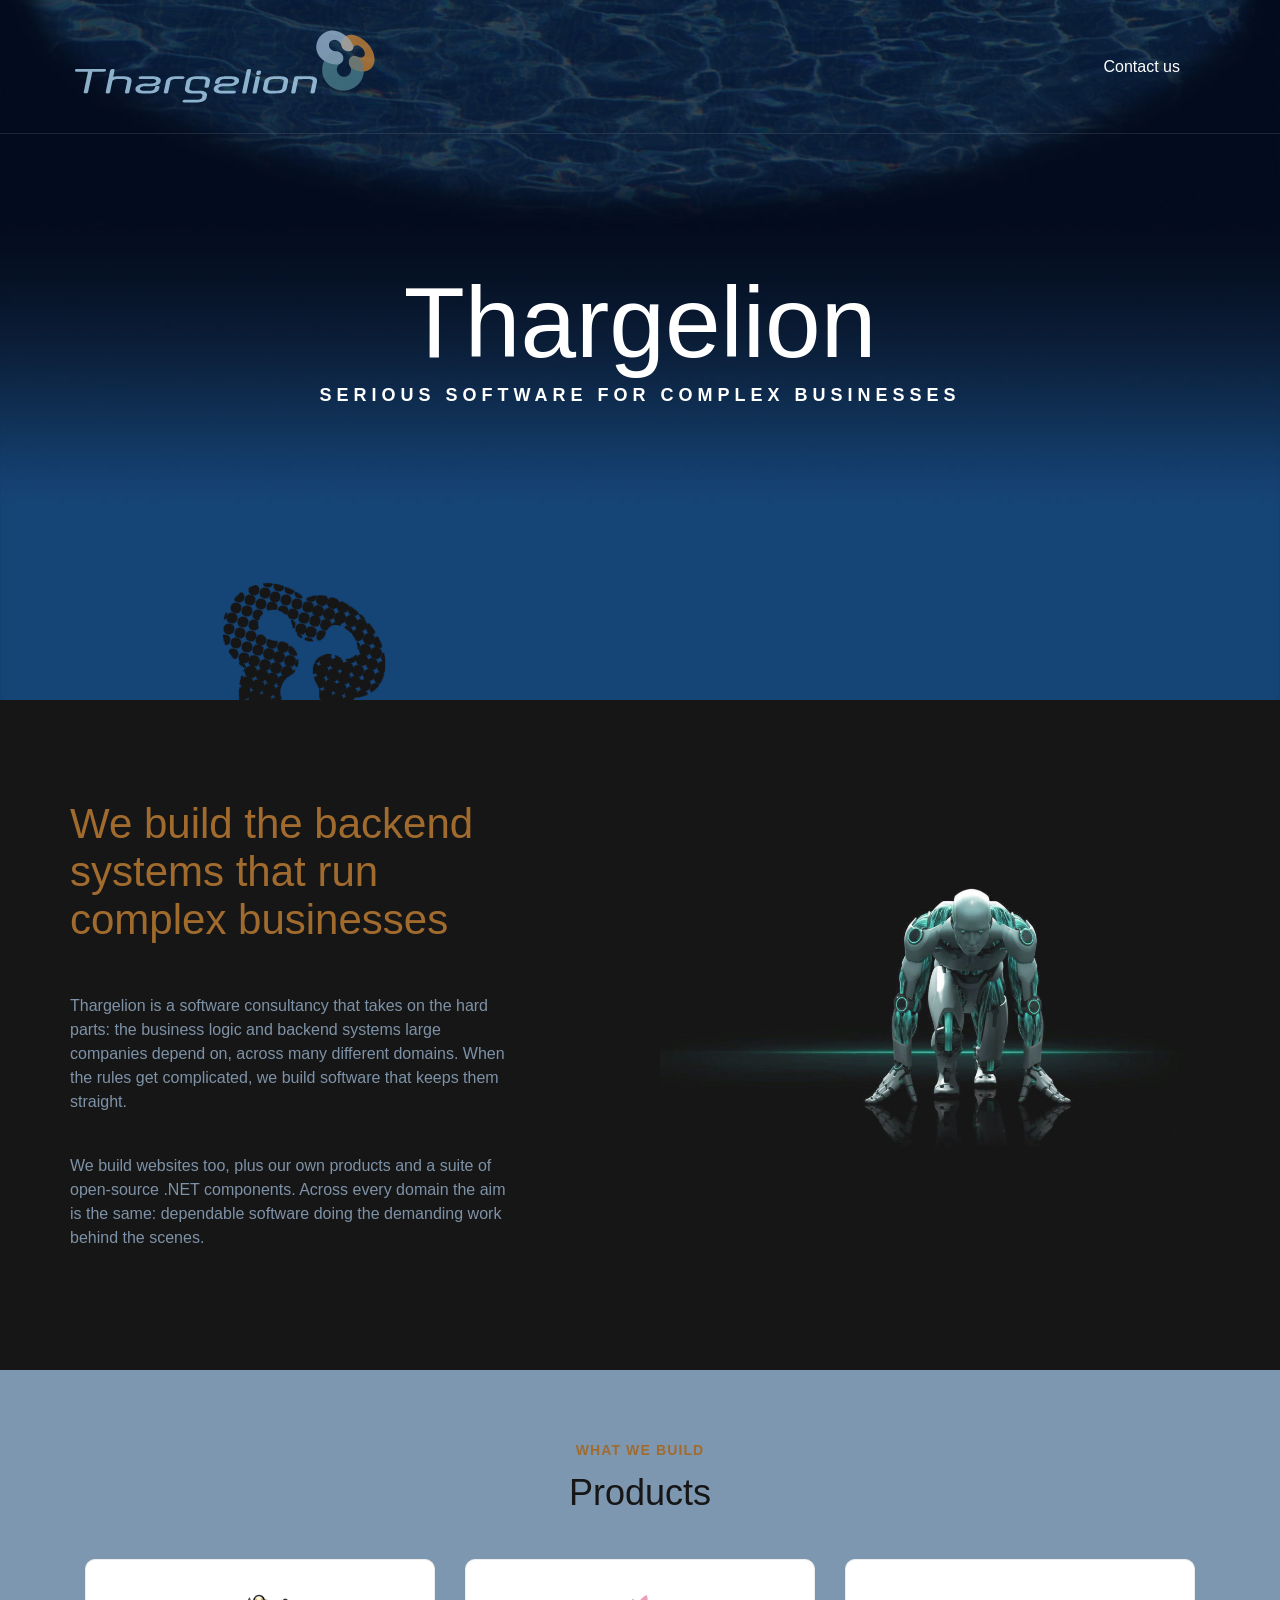
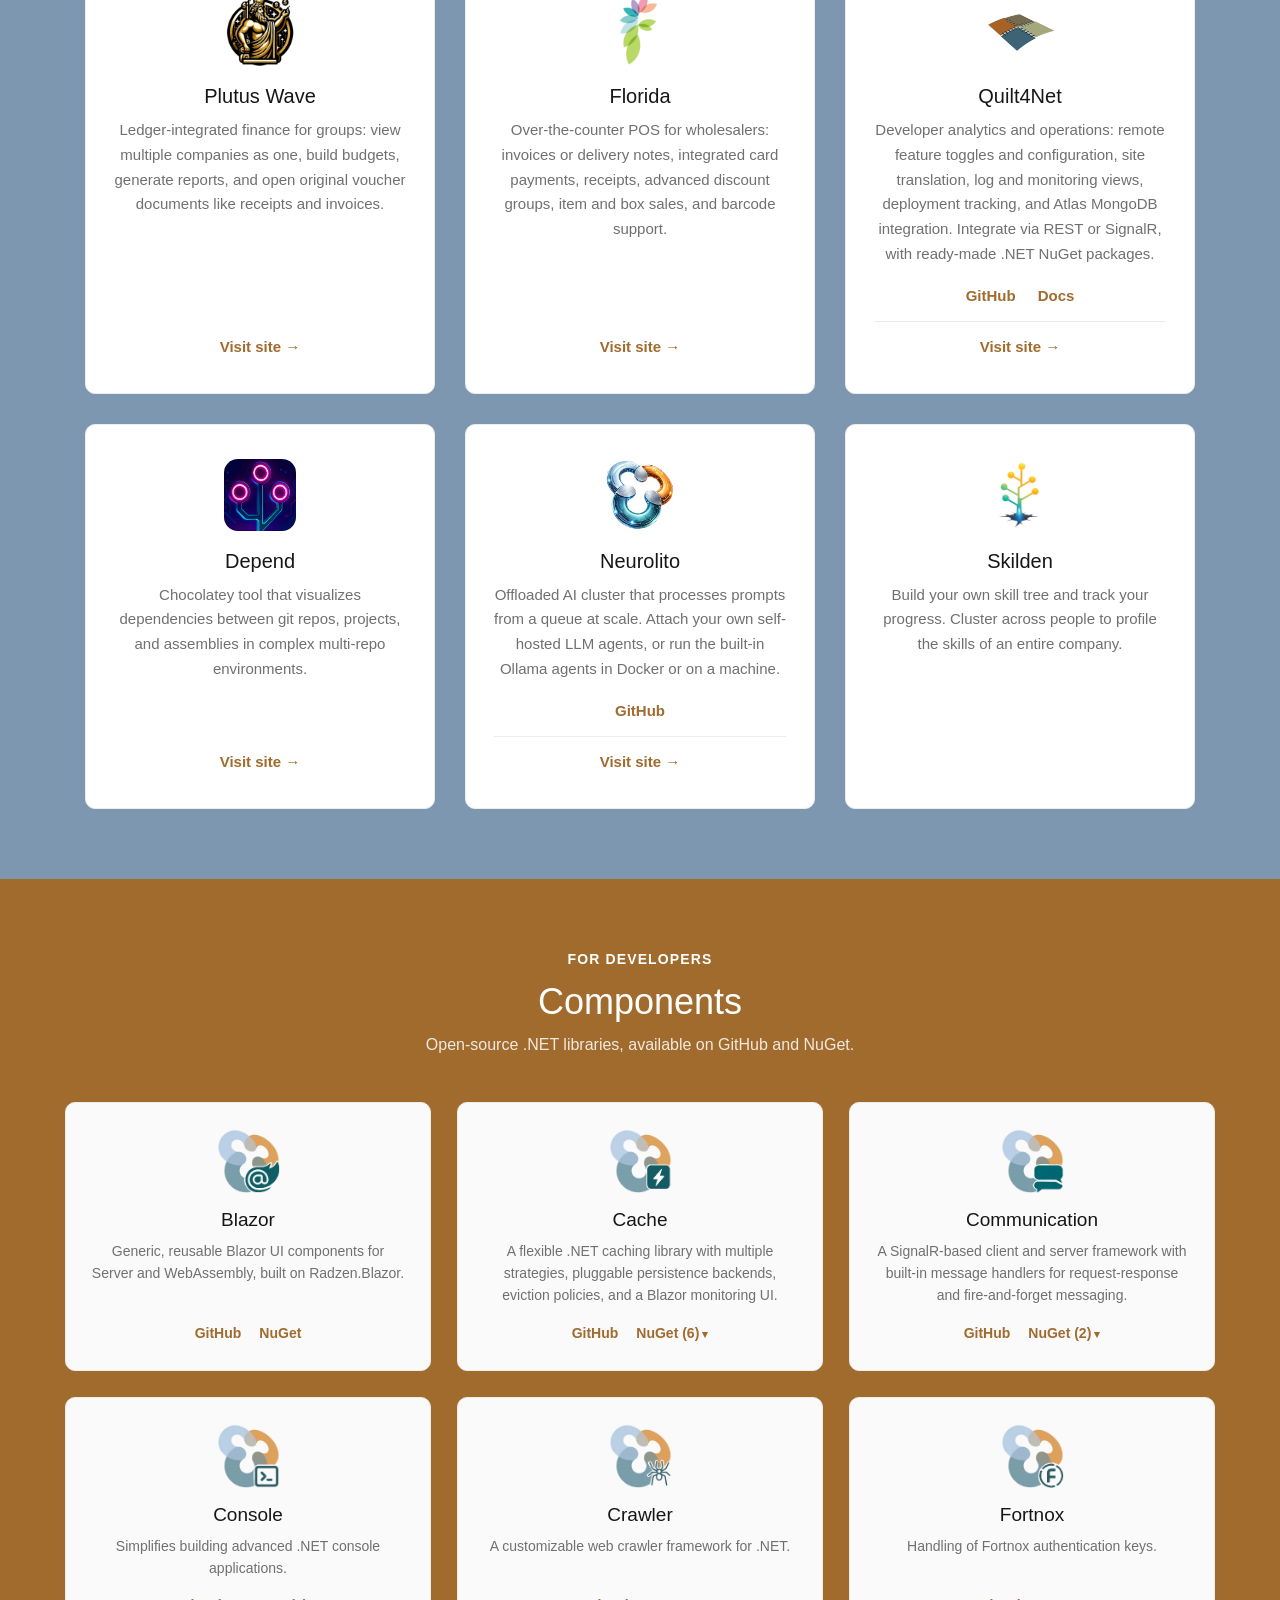
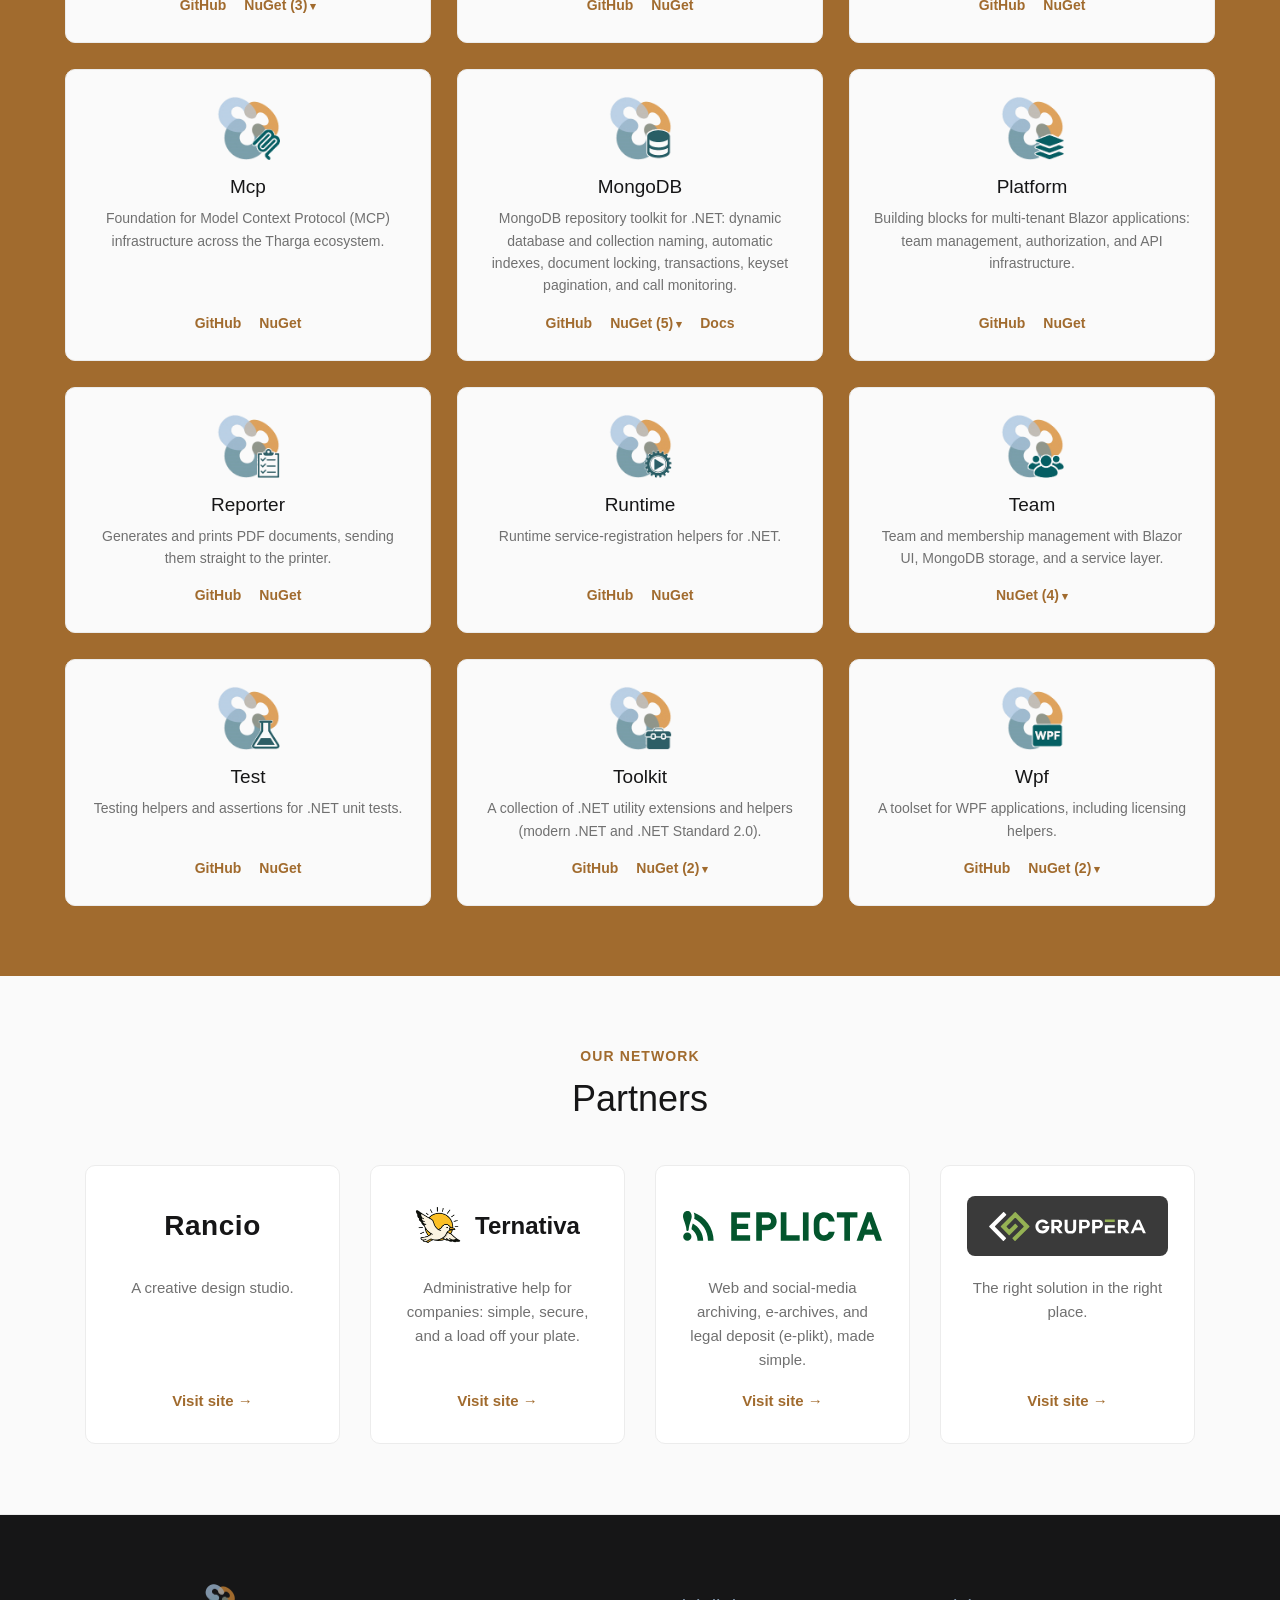
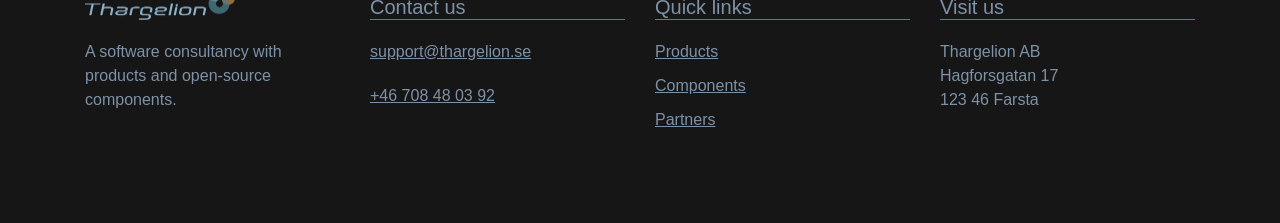
==== index.html @ df4b0e06 "feat: SEO metadata, robots.txt and sitemap - Add title, meta description, canonical (thargelion.se)," ====
<!DOCTYPE html>
<html lang="en"><head><meta http-equiv="Content-Type" content="text/html; charset=UTF-8">
	
	<meta name="viewport" content="width=device-width, initial-scale=1">

	<meta name="robots" content="index, follow, max-image-preview:large, max-snippet:-1, max-video-preview:-1">

	<title>Thargelion - Software consultancy, products and open-source components</title>
	<meta name="description" content="A software consultancy building the backend systems and business logic large companies rely on - plus websites, products, and open-source .NET components.">
	<link rel="canonical" href="https://thargelion.se/">
	<meta property="og:type" content="website">
	<meta property="og:locale" content="en">
	<meta property="og:site_name" content="Thargelion">
	<meta property="og:title" content="Thargelion - Software consultancy, products and open-source components">
	<meta property="og:description" content="A software consultancy building the backend systems and business logic large companies rely on - plus websites, products, and open-source .NET components.">
	<meta property="og:url" content="https://thargelion.se/">
	<meta property="og:image" content="https://thargelion.se/assets/thargelion-logo.png">
	<meta name="twitter:card" content="summary">
	<meta name="twitter:title" content="Thargelion - Software consultancy, products and open-source components">
	<meta name="twitter:description" content="A software consultancy building the backend systems and business logic large companies rely on - plus websites, products, and open-source .NET components.">
	<meta name="twitter:image" content="https://thargelion.se/assets/thargelion-logo.png">
	<script type="application/ld+json">{"@context":"https://schema.org","@graph":[{"@type":"Organization","@id":"https://thargelion.se/#organization","name":"Thargelion","legalName":"Thargelion AB","url":"https://thargelion.se/","logo":"https://thargelion.se/assets/thargelion-logo.png","email":"support@thargelion.se","telephone":"+46708480392","description":"A software consultancy building backend systems and business logic for large companies, plus websites, products, and open-source .NET components.","address":{"@type":"PostalAddress","streetAddress":"Hagforsgatan 17","postalCode":"123 46","addressLocality":"Farsta","addressCountry":"SE"},"sameAs":["https://github.com/Tharga"]},{"@type":"WebSite","@id":"https://thargelion.se/#website","url":"https://thargelion.se/","name":"Thargelion","inLanguage":"en","publisher":{"@id":"https://thargelion.se/#organization"}}]}</script>


		<script type="text/javascript">
			window._wpemojiSettings = {"baseUrl":"","ext":".png","svgUrl":"","svgExt":".svg","source":{"concatemoji":"./assets/wp-emoji-release.min.js.download"}};
			!function(e,a,t){var n,r,o,i=a.createElement("canvas"),p=i.getContext&&i.getContext("2d");function s(e,t){var a=String.fromCharCode;p.clearRect(0,0,i.width,i.height),p.fillText(a.apply(this,e),0,0);e=i.toDataURL();return p.clearRect(0,0,i.width,i.height),p.fillText(a.apply(this,t),0,0),e===i.toDataURL()}function c(e){var t=a.createElement("script");t.src=e,t.defer=t.type="text/javascript",a.getElementsByTagName("head")[0].appendChild(t)}for(o=Array("flag","emoji"),t.supports={everything:!0,everythingExceptFlag:!0},r=0;r<o.length;r++)t.supports[o[r]]=function(e){if(!p||!p.fillText)return!1;switch(p.textBaseline="top",p.font="600 32px Arial",e){case"flag":return s([127987,65039,8205,9895,65039],[127987,65039,8203,9895,65039])?!1:!s([55356,56826,55356,56819],[55356,56826,8203,55356,56819])&&!s([55356,57332,56128,56423,56128,56418,56128,56421,56128,56430,56128,56423,56128,56447],[55356,57332,8203,56128,56423,8203,56128,56418,8203,56128,56421,8203,56128,56430,8203,56128,56423,8203,56128,56447]);case"emoji":return!s([55357,56424,8205,55356,57212],[55357,56424,8203,55356,57212])}return!1}(o[r]),t.supports.everything=t.supports.everything&&t.supports[o[r]],"flag"!==o[r]&&(t.supports.everythingExceptFlag=t.supports.everythingExceptFlag&&t.supports[o[r]]);t.supports.everythingExceptFlag=t.supports.everythingExceptFlag&&!t.supports.flag,t.DOMReady=!1,t.readyCallback=function(){t.DOMReady=!0},t.supports.everything||(n=function(){t.readyCallback()},a.addEventListener?(a.addEventListener("DOMContentLoaded",n,!1),e.addEventListener("load",n,!1)):(e.attachEvent("onload",n),a.attachEvent("onreadystatechange",function(){"complete"===a.readyState&&t.readyCallback()})),(n=t.source||{}).concatemoji?c(n.concatemoji):n.wpemoji&&n.twemoji&&(c(n.twemoji),c(n.wpemoji)))}(window,document,window._wpemojiSettings);
		</script><script src="./assets/wp-emoji-release.min.js.download" type="text/javascript" defer=""></script>
		<style type="text/css">
img.wp-smiley,
img.emoji {
	display: inline !important;
	border: none !important;
	box-shadow: none !important;
	height: 1em !important;
	width: 1em !important;
	margin: 0 .07em !important;
	vertical-align: -0.1em !important;
	background: none !important;
	padding: 0 !important;
}
</style>
	<link rel="stylesheet" id="airi-bootstrap-css" href="./assets/bootstrap.min.css" type="text/css" media="all">
<link rel="stylesheet" id="wp-block-library-css" href="./assets/style.min.css" type="text/css" media="all">
<link rel="stylesheet" id="contact-form-7-css" href="./assets/styles.css" type="text/css" media="all">
<link rel="stylesheet" id="airi-style-css" href="./assets/style.css" type="text/css" media="all">
<style id="airi-style-inline-css" type="text/css">
h1,h2,h3,h4,h5,h6,.site-title{font-family:Exo 2;font-weight:;font-backup:;font-style:normal;}.editor-block-list__layout h1,.editor-block-list__layout h2,.editor-block-list__layout h3,.editor-block-list__layout h4,.editor-block-list__layout h5,.editor-block-list__layout h6,.editor-post-title__block .editor-post-title__input{font-family:Exo 2;font-weight:;font-backup:;font-style:normal;}body{font-family:Exo 2;font-weight:;font-backup:;font-style:normal;font-size:16px;}.editor-block-list__layout,.editor-block-list__layout .editor-block-list__block{font-family:Exo 2;font-weight:;font-backup:;font-style:normal;}.site-title{font-size:36px;}.site-description{font-size:16px;}.main-navigation ul ul li{font-size:13px;}.blog-loop .entry-title{font-size:px;}.single-post .entry-title{font-size:36px;color:#161617;}.widget-area .widget-title{font-size:24px;}.widget-area .widget{font-size:16px;}.sidebar-column .widget-title{font-size:20px;}.sidebar-column .widget{font-size:16px;}.site-info{font-size:13px;}.woocommerce div.product .woocommerce-tabs ul.tabs li.active a,.product div.entry-summary p.price, .product div.entry-summary span.price,.athemes-blog:not(.airi_athemes_blog_skin) .posted-on a,.athemes-blog:not(.airi_athemes_blog_skin) .byline a:hover,.testimonials-section.style1:before,.single-post .read-more-link .gt,.blog-loop .read-more-link .gt,.single-post .posted-on a,.blog-loop .posted-on a,.entry-title a:hover,.airi_recent_entries .post-date,.menuStyle3 .top-bar .contact-item .fa,.menuStyle4 .contact-area .contact-block .contact-icon,.widget_categories li:hover::before,.widget_categories li:hover a{color:#a16b2e;}.product .single_add_to_cart_button.button.alt,.menuStyle4 .contact-area .contact-block .contact-icon,button,.button,input[type="button"],input[type="reset"],input[type="submit"]{border-color:#a16b2e;}.woocommerce-checkout button.button.alt,.woocommerce-checkout button.button.alt:hover,.woocommerce-cart .cart-collaterals .cart_totals .button:hover,.woocommerce-cart .cart-collaterals .cart_totals .button,.product .single_add_to_cart_button.button.alt:hover,.product .single_add_to_cart_button.button.alt,.woocommerce ul.products li.product .button,.menuStyle2 .main-navigation a:hover:after, .menuStyle2 .main-navigation .current-menu-item:after,.comments-area .comment-reply-link:hover,.menuStyle4 .main-navigation .header-cta:before,.menuStyle4 .main-navigation .header-cta,button,.button,input[type="button"],input[type="reset"],input[type="submit"],.menuStyle3 .main-navigation a:hover:after,.menuStyle3 .main-navigation .current-menu-item:after{background-color:#a16b2e;}.menuStyle1 .site-title a{color:#ffffff;}.menuStyle1 .sticky-wrapper.is-sticky .site-title a{color:#161617;}.menuStyle1 .site-description{color:#ffffff;}.menuStyle1 .sticky-wrapper.is-sticky .site-description{color:#161617;}.menuStyle1 .main-navigation a, .menuStyle1 .fa-search{color:#ffffff;}.menuStyle1 .sticky-wrapper.is-sticky .main-navigation a, .menuStyle1 .sticky-wrapper.is-sticky .fa-search{color:#ffffff;}.menuStyle1 .site-header, .menuStyle1.page-template-template_page-builder .site-header{background-color:;}.menuStyle1 .is-sticky .site-header{background-color:#161617;}.menuStyle2 .site-title a{color:#191919;}.menuStyle2 .sticky-wrapper.is-sticky .site-title a{color:#191919;}.menuStyle2 .site-description{color:#707070;}.menuStyle2 .sticky-wrapper.is-sticky .site-description{color:#707070;}.menuStyle2 .main-navigation a{color:#191919;}.menuStyle2 .sticky-wrapper.is-sticky .main-navigation a{color:#191919;}.menuStyle2 .site-header{background-color:#fff;}.menuStyle2 .is-sticky .site-header{background-color:#ffffff;}.menuStyle3 .top-bar{background-color:#fff;}.menuStyle3 .top-bar a, .menuStyle3 .top-bar .contact-item.header-social .fa, .menuStyle3 .top-bar .contact-item.header-social a{color:#191919;}.menuStyle3 .site-title a{color:#ffffff;}.menuStyle3 .sticky-wrapper.is-sticky .site-title a{color:#191919;}.menuStyle3 .site-description{color:#ffffff;}.menuStyle3 .sticky-wrapper.is-sticky .site-description{color:#191919;}.menuStyle3 .main-navigation a{color:#ffffff;}.menuStyle3 .sticky-wrapper.is-sticky .main-navigation a{color:#191919;}.menuStyle3 .bottom-bar, .menuStyle3.page-template-template_page-builder .bottom-bar{background-color:transparent;}.menuStyle3 .is-sticky .bottom-bar{background-color:#ffffff;}.menuStyle4 .site-title a{color:#191919;}.menuStyle4 .site-description{color:#707070;}.menuStyle4 .main-navigation{background-color:#0e304e;}.menuStyle4 .main-navigation li a{color:#fff;}.menuStyle4 .site-header{background-color:#fff;}.menuStyle4 .contact-area .contact-block span:first-of-type{color:#595959;}.menuStyle4 .contact-area .contact-block span:last-of-type{color:#0e304e;}#site-navigation ul ul li a{color:#161617;}#site-navigation ul ul li{background-color:#f7f7f7;}.menuStyle1 .mobile-menu-toggle_lines, .menuStyle1 .mobile-menu-toggle_lines:before, .menuStyle1 .mobile-menu-toggle_lines:after,.menuStyle1 .mobile-menu-toggle_lines,.mobile-menu-toggle_lines:before, .mobile-menu-toggle_lines:after,.mobile-menu-toggle_lines,.menuStyle3 .mobile-menu-toggle_lines,.menuStyle3 .mobile-menu-toggle_lines:before, .menuStyle3 .mobile-menu-toggle_lines:after{background:;}.entry-title a{color:#161617;}.single-post .post-cat, .blog-loop .post-cat{background-color:#eff1f4;}.single-post .entry-meta, .blog-loop .entry-meta{color:#bfbfbf;}.single-post .entry-meta .byline a, .blog-loop .entry-meta .byline a{color:#595959;}.single-post .entry-content, .blog-loop .entry-content{color:#595959;}.widget .widget-title{color:#161617;}.widget{color:#707070;}.widget a{color:#595959;}
</style>
<link rel="stylesheet" id="airi-font-awesome-css" href="./assets/font-awesome.min.css" type="text/css" media="all">
<link rel="stylesheet" id="airi-fonts-css" href="./assets/css" type="text/css" media="all">
<link rel="stylesheet" id="4eb4d9f8e346099cedc574721953754b-css" href="./assets/css(1)" type="text/css" media="all">
<link rel="stylesheet" id="fb51115b5708607fcdc5758d30c7bc3e-css" href="./assets/css(2)" type="text/css" media="all">
<link rel="stylesheet" id="elementor-icons-css" href="./assets/elementor-icons.min.css" type="text/css" media="all">
<link rel="stylesheet" id="elementor-animations-css" href="./assets/animations.min.css" type="text/css" media="all">
<link rel="stylesheet" id="elementor-frontend-legacy-css" href="./assets/frontend-legacy.min.css" type="text/css" media="all">
<link rel="stylesheet" id="elementor-frontend-css" href="./assets/frontend.min.css" type="text/css" media="all">
<link rel="stylesheet" id="elementor-post-304-css" href="./assets/post-304.css" type="text/css" media="all">
<link rel="stylesheet" id="elementor-post-203-css" href="./assets/post-203.css" type="text/css" media="all">
<link rel="stylesheet" id="google-fonts-1-css" href="./assets/css(3)" type="text/css" media="all">
<script type="text/javascript" src="./assets/jquery.min.js.download" id="jquery-core-js"></script>
<script type="text/javascript" src="./assets/jquery-migrate.min.js.download" id="jquery-migrate-js"></script>
<style type="text/css">.recentcomments a{display:inline !important;padding:0 !important;margin:0 !important;}</style><link rel="icon" href="assets/cropped-thargelion-symbol-32x32.png" sizes="32x32">
<link rel="icon" href="assets/cropped-thargelion-symbol-192x192.png" sizes="192x192">
<link rel="apple-touch-icon" href="assets/cropped-thargelion-symbol-180x180.png">
<meta name="msapplication-TileImage" content="assets/cropped-thargelion-symbol-270x270.png">
		<style type="text/css" id="wp-custom-css">
			.atu-agency-video img {
	display: none !important;
}
.atu-agency-video .eicon-play {
	font-size: 62px;
}
.atu-agency-video .elementor-custom-embed-image-overlay {
	height: 60px;
}
.atu-agency-progress .elementor-progress-wrapper {
	height: 8px;
	line-height: 8px;
}
.atu-agency-progress .elementor-progress-percentage {
	position: relative;
	top: -16px;
	font-weight: 500;
	font-size: 14px;
}
.athemes-blog:not(.atu_athemes_blog_skin) .posted-on a {
	color: #df2176;
}
.atu-agency-testimonials .elementor-testimonial-meta::after {
	content: "f10e";
	font-family: Fontawesome;
	float: right;
	color: #ebebeb;
	font-size: 32px;
	position: relative;
	top: 5px;
}

/* Contact page map */
.contact-page-map #atu-map {
	height: 400px;
}
.contact-page-form label,
.contact-page-form input:not(.wpcf7-submit),
.contact-page-form select {
	width: 100%;
	max-width: 100%;
}
.contact-page-form select {
	padding: 17px 20px;
}
.contact-page-form .wpcf7-submit {
	width: auto;
	margin: 0 auto;
	display: table;
	border-radius: 30px;
	box-shadow: 0 5px 35px 0 rgba(51, 51, 51, 0.26);
}
.contact-page-form .row {
	margin-bottom: 10px;
}
.site-header {
	border-bottom: 1px solid rgba(255, 255, 255, 0.1); 
}
button, .button, input[type="button"], input[type="reset"], input[type="submit"] {
	border-radius: 30px;
}
.page-id-198 #masthead {
	background-color: #13151d;
}

/* Custom */
.is-sticky .site-header .custom-logo-link img {
    max-width: 180px;
}
.footer-widgets {
	background-color:#161617;
}
.footer-widgets .widget .widget-title {
	color:#7e92a7;
	font-weight:300;
	border-bottom: #a16b2e 1px solid;
	margin-bottom:20px;
}
.footer-widgets .widget {
	color:#7e92a7;
}
.footer-widgets .widget a {
	color:#7e92a7;
	text-decoration:underline;
}
.site-footer {
	display:none
}
.widget ul li {
	padding-bottom:10px;
}
#sidebar-footer #text-1 .textwidget {
    top: -11px;
    position: relative;
}
.elementor-element-4a419ec {
	height:0;
}

.elementor-element-629a329 img {
    top: -128px;
    position: relative;
	  left: -30%;
}		</style>
		</head>

<body class="home page-template page-template-page-templates page-template-template_page-builder page-template-page-templatestemplate_page-builder-php page page-id-203 wp-custom-logo menuStyle1 menuNotContained sticky-header elementor-default elementor-kit-304 elementor-page elementor-page-203 e--ua-blink e--ua-chrome e--ua-webkit" data-elementor-device-mode="desktop">

<div id="page" class="site">
	<a class="skip-link screen-reader-text" href="#content">Skip to content</a>

		
<div id="masthead-sticky-wrapper" class="sticky-wrapper" style="height: 104.797px; min-height: 134px;"><header id="masthead" class="site-header" style="">
	
	<div class="container-fluid">
		<div class="row">
		<div class="site-branding col-md-4 col-sm-6 col-9">
				<a href="/" class="custom-logo-link" rel="home" aria-current="page"><img width="300" height="73" src="./assets/thargelion-logo.png" class="custom-logo" alt="Thargelion"></a>			</div><!-- .site-branding -->

			<div class="header-mobile-menu col-md-8 col-sm-6 col-3">
				<button class="mobile-menu-toggle" aria-controls="primary-menu">
					<span class="mobile-menu-toggle_lines"></span>
					<span class="sr-only">Toggle mobile menu</span>
				</button>
			</div>			

			<nav id="site-navigation" class="main-navigation col-md-8" style="top: auto;">
				<div class="menu-menu-container"><ul id="primary-menu" class="menu"><li id="menu-item-contact" class="menu-item menu-item-type-custom menu-item-object-custom"><a href="#sidebar-footer">Contact us</a></li></ul></div>						
					</nav><!-- #site-navigation -->
		</div>
	</div>
	


</header></div><!-- #masthead -->
	<div id="content" class="site-content">

	
	<div id="primary" class="content-area">
		<main id="main" class="site-main" role="main">

									<div data-elementor-type="wp-post" data-elementor-id="203" class="elementor elementor-203" data-elementor-settings="[]">
						<div class="elementor-inner">
							<div class="elementor-section-wrap">
							<section class="elementor-section elementor-top-section elementor-element elementor-element-5cb8b6d elementor-section-height-min-height elementor-section-boxed elementor-section-height-default elementor-section-items-middle" data-id="5cb8b6d" data-element_type="section" data-settings="{&quot;background_background&quot;:&quot;classic&quot;}">
							<div class="elementor-background-overlay"></div>
							<div class="elementor-container elementor-column-gap-default">
							<div class="elementor-row">
					<div class="elementor-column elementor-col-100 elementor-top-column elementor-element elementor-element-b907772" data-id="b907772" data-element_type="column">
			<div class="elementor-column-wrap elementor-element-populated">
							<div class="elementor-widget-wrap">
						<div class="elementor-element elementor-element-6f6e030 animated-slow elementor-widget elementor-widget-heading animated fadeIn" data-id="6f6e030" data-element_type="widget" data-settings="{&quot;_animation&quot;:&quot;fadeIn&quot;}" data-widget_type="heading.default">
				<div class="elementor-widget-container">
			<h1 class="elementor-heading-title elementor-size-default">Thargelion</h1>		</div>
				</div>
				<div class="elementor-element elementor-element-b9bccaa animated-slow elementor-widget elementor-widget-text-editor animated zoomIn" data-id="b9bccaa" data-element_type="widget" data-settings="{&quot;_animation&quot;:&quot;zoomIn&quot;}" data-widget_type="text-editor.default">
				<div class="elementor-widget-container">
					<div class="elementor-text-editor elementor-clearfix"><p id="thg-tagline">The logic behind complex business</p></div>
				</div>
				</div>
				
						</div>
					</div>
		</div>
								</div>
					</div>
		</section>
				<section class="elementor-section elementor-top-section elementor-element elementor-element-4a419ec elementor-section-boxed elementor-section-height-default elementor-section-height-default" data-id="4a419ec" data-element_type="section" data-settings="{&quot;background_background&quot;:&quot;classic&quot;}">
						<div class="elementor-container elementor-column-gap-default">
							<div class="elementor-row">
					<div class="elementor-column elementor-col-100 elementor-top-column elementor-element elementor-element-61f7731" data-id="61f7731" data-element_type="column">
			<div class="elementor-column-wrap elementor-element-populated">
							<div class="elementor-widget-wrap">
						<div class="elementor-element elementor-element-629a329 elementor-widget elementor-widget-image" data-id="629a329" data-element_type="widget" data-widget_type="image.default">
				<div class="elementor-widget-container">
					<div class="elementor-image">
										<img width="164" height="118" src="./assets/tharga-t-crop.png" class="attachment-full size-full" alt="" loading="lazy">											</div>
				</div>
				</div>
						</div>
					</div>
		</div>
								</div>
					</div>
		</section>
				<section class="elementor-section elementor-top-section elementor-element elementor-element-fbc8976 elementor-section-boxed elementor-section-height-default elementor-section-height-default" data-id="fbc8976" data-element_type="section" data-settings="{&quot;background_background&quot;:&quot;classic&quot;}">
						<div class="elementor-container elementor-column-gap-wide">
							<div class="elementor-row">
					<div class="elementor-column elementor-col-50 elementor-top-column elementor-element elementor-element-f591a66 animated fadeInLeft" data-id="f591a66" data-element_type="column" data-settings="{&quot;animation&quot;:&quot;fadeInLeft&quot;}">
			<div class="elementor-column-wrap elementor-element-populated">
							<div class="elementor-widget-wrap">
						<div class="elementor-element elementor-element-00865d6 elementor-widget elementor-widget-heading" data-id="00865d6" data-element_type="widget" data-widget_type="heading.default">
				<div class="elementor-widget-container">
			<h2 id="thg-heading" class="elementor-heading-title elementor-size-default">We build the backend systems that run complex businesses</h2>		</div>
				</div>
				<div class="elementor-element elementor-element-5eb3b73 elementor-widget elementor-widget-text-editor" data-id="5eb3b73" data-element_type="widget" data-widget_type="text-editor.default">
				<div class="elementor-widget-container">
					<div class="elementor-text-editor elementor-clearfix"><p>Thargelion is a software consultancy that takes on the hard parts: the business logic and backend systems large companies depend on, across many different domains. When the rules get complicated, we build software that keeps them straight.</p></div>
				</div>
				</div>
				<div class="elementor-element elementor-element-6477d8a elementor-widget elementor-widget-text-editor" data-id="6477d8a" data-element_type="widget" data-widget_type="text-editor.default">
				<div class="elementor-widget-container">
					<div class="elementor-text-editor elementor-clearfix"><p>We build websites too, plus our own products and a suite of open-source .NET components. Across every domain the aim is the same: dependable software doing the demanding work behind the scenes.</p></div>
				</div>
				</div>
				
						</div>
					</div>
		</div>
				<div class="elementor-column elementor-col-50 elementor-top-column elementor-element elementor-element-3917de8" data-id="3917de8" data-element_type="column">
			<div class="elementor-column-wrap elementor-element-populated">
							<div class="elementor-widget-wrap">
						<div class="elementor-element elementor-element-b327377 elementor-widget elementor-widget-image animated fadeInRight" data-id="b327377" data-element_type="widget" data-settings="{&quot;_animation&quot;:&quot;fadeInRight&quot;}" data-widget_type="image.default">
				<div class="elementor-widget-container">
					<div class="elementor-image">
										<img width="1024" height="664" src="assets/humanoid-1024x664.jpg" class="attachment-large size-large" alt="" loading="lazy" srcset="assets/humanoid-1024x664.jpg 1024w, assets/humanoid-300x195.jpg 300w, assets/humanoid-768x498.jpg 768w, assets/humanoid-720x467.jpg 720w, assets/humanoid.jpg 1526w" sizes="(max-width: 1024px) 100vw, 1024px">											</div>
				</div>
				</div>
						</div>
					</div>
		</div>
								</div>
					</div>
		</section>
				<section id="products" class="thg-products">
<style>
.thg-products{padding:70px 0;background:#fafafa;}
.thg-products .thg-inner{max-width:1140px;margin:0 auto;padding:0 15px;}
.thg-products .thg-head{text-align:center;margin-bottom:45px;}
.thg-products .thg-eyebrow{color:#a16b2e;font-family:"Exo 2",sans-serif;font-weight:700;letter-spacing:.08em;text-transform:uppercase;font-size:14px;margin:0 0 10px;}
.thg-products .thg-title{font-family:"Exo 2",sans-serif;font-size:36px;color:#161617;margin:0;}
.thg-products .thg-grid{display:grid;grid-template-columns:repeat(3,1fr);gap:30px;}
.thg-products .thg-card{display:flex;flex-direction:column;background:#fff;border:1px solid #ececec;border-radius:10px;padding:34px 28px;text-align:center;transition:box-shadow .2s ease,transform .2s ease;}
.thg-products .thg-card:hover{box-shadow:0 12px 34px rgba(0,0,0,.08);transform:translateY(-4px);}
.thg-products .thg-card img{width:72px;height:72px;object-fit:contain;margin:0 auto;border-radius:14px;}
.thg-products .thg-card h3{font-family:"Exo 2",sans-serif;font-size:20px;color:#161617;margin:18px 0 10px;}
.thg-products .thg-card p{color:#707070;font-size:15px;line-height:1.65;margin:0 0 18px;flex:1 1 auto;}
.thg-products .thg-cardlinks{display:flex;flex-wrap:wrap;justify-content:center;gap:22px;}
.thg-products .thg-link{color:#a16b2e;font-weight:600;text-decoration:none;font-size:15px;}
.thg-products .thg-link:hover{text-decoration:underline;}
.thg-products .thg-visit{display:block;color:#a16b2e;font-weight:600;text-decoration:none;font-size:15px;}
.thg-products .thg-visit:hover{text-decoration:underline;}
.thg-products .thg-cardlinks + .thg-visit{margin-top:14px;padding-top:14px;border-top:1px solid #ececec;}
@media(max-width:1024px){.thg-products .thg-grid{grid-template-columns:repeat(2,1fr);}}
@media(max-width:600px){.thg-products .thg-grid{grid-template-columns:1fr;}}
</style>
<div class="thg-inner">
<div class="thg-head"><p class="thg-eyebrow">What we build</p><h2 class="thg-title">Products</h2></div>
<div class="thg-grid">
<div class="thg-card"><img src="assets/product-plutuswave.png" alt="Plutus Wave" width="72" height="72"><h3>Plutus Wave</h3><p>Ledger-integrated finance for groups: view multiple companies as one, build budgets, generate reports, and open original voucher documents like receipts and invoices.</p><a class="thg-visit" href="https://plutuswave.se/" target="_blank" rel="noopener">Visit site &rarr;</a></div>
<div class="thg-card"><img src="assets/product-florida.png" alt="Florida" width="72" height="72"><h3>Florida</h3><p>Over-the-counter POS for wholesalers: invoices or delivery notes, integrated card payments, receipts, advanced discount groups, item and box sales, and barcode support.</p><a class="thg-visit" href="https://floridakassa.se/" target="_blank" rel="noopener">Visit site &rarr;</a></div>
<div class="thg-card"><img src="assets/product-quilt4net.png" alt="Quilt4Net" width="72" height="72"><h3>Quilt4Net</h3><p>Developer analytics and operations: remote feature toggles and configuration, site translation, log and monitoring views, deployment tracking, and Atlas MongoDB integration. Integrate via REST or SignalR, with ready-made .NET NuGet packages.</p><div class="thg-cardlinks"><a class="thg-link" href="https://github.com/Quilt4" target="_blank" rel="noopener">GitHub</a><a class="thg-link" href="https://quilt4.github.io/Quilt4Net.Toolkit/" target="_blank" rel="noopener">Docs</a></div><a class="thg-visit" href="https://quilt4.com/" target="_blank" rel="noopener">Visit site &rarr;</a></div>
<div class="thg-card"><img src="assets/product-depend.png" alt="Depend" width="72" height="72"><h3>Depend</h3><p>Chocolatey tool that visualizes dependencies between git repos, projects, and assemblies in complex multi-repo environments.</p><a class="thg-visit" href="https://community.chocolatey.org/packages/depend" target="_blank" rel="noopener">Visit site &rarr;</a></div>
<div class="thg-card"><img src="assets/product-neurolito.png" alt="Neurolito" width="72" height="72"><h3>Neurolito</h3><p>Offloaded AI cluster that processes prompts from a queue at scale. Attach your own self-hosted LLM agents, or run the built-in Ollama agents in Docker or on a machine.</p><div class="thg-cardlinks"><a class="thg-link" href="https://github.com/Neurolito" target="_blank" rel="noopener">GitHub</a></div><a class="thg-visit" href="https://neurolito.com/" target="_blank" rel="noopener">Visit site &rarr;</a></div>
<div class="thg-card"><img src="assets/product-skilden.png" alt="Skilden" width="72" height="72"><h3>Skilden</h3><p>Build your own skill tree and track your progress. Cluster across people to profile the skills of an entire company.</p></div>
</div>
</div>
</section>
				<section id="components" class="thg-components">
<style>
.thg-components{padding:70px 0;background:#fff;}
.thg-components .thgc-inner{max-width:1180px;margin:0 auto;padding:0 15px;}
.thg-components .thgc-head{text-align:center;margin-bottom:45px;}
.thg-components .thgc-eyebrow{color:#a16b2e;font-family:"Exo 2",sans-serif;font-weight:700;letter-spacing:.08em;text-transform:uppercase;font-size:14px;margin:0 0 10px;}
.thg-components .thgc-title{font-family:"Exo 2",sans-serif;font-size:36px;color:#161617;margin:0 0 10px;}
.thg-components .thgc-sub{color:#707070;font-size:16px;margin:0;}
.thg-components .thgc-grid{display:grid;grid-template-columns:repeat(3,1fr);gap:26px;}
.thg-components .thg-ccard{position:relative;display:flex;flex-direction:column;background:#fafafa;border:1px solid #ececec;border-radius:10px;padding:26px 24px;text-align:center;transition:box-shadow .2s ease,transform .2s ease;}
.thg-components .thg-ccard:hover{box-shadow:0 12px 30px rgba(0,0,0,.07);transform:translateY(-3px);}
.thg-components .thg-ccard:has(.thg-pkg[open]){z-index:50;}
.thg-components .thg-ccard img{width:64px;height:64px;object-fit:contain;margin:0 auto;}
.thg-components .thg-ccard h3{font-family:"Exo 2",sans-serif;font-size:19px;color:#161617;margin:16px 0 8px;}
.thg-components .thg-ccard p{color:#707070;font-size:14px;line-height:1.6;margin:0 0 16px;flex:1 1 auto;}
.thg-components .thg-clinks{display:flex;flex-wrap:wrap;gap:18px;justify-content:center;align-items:center;}
.thg-components .thg-clink{color:#a16b2e;font-weight:600;text-decoration:none;font-size:14px;}
.thg-components .thg-clink:hover{text-decoration:underline;}
.thg-components .thg-pkg{position:relative;display:inline-block;}
.thg-components .thg-pkg>summary{color:#a16b2e;font-weight:600;font-size:14px;cursor:pointer;list-style:none;}
.thg-components .thg-pkg>summary::-webkit-details-marker{display:none;}
.thg-components .thg-pkg>summary::after{content:" \25BE";font-size:11px;}
.thg-components .thg-pkg[open]>summary::after{content:" \25B4";}
.thg-components .thg-pkglist{position:absolute;left:50%;transform:translateX(-50%);top:100%;z-index:30;margin:0;padding:8px 0;list-style:none;background:#fff;border:1px solid #e2e2e2;border-radius:8px;box-shadow:0 10px 30px rgba(0,0,0,.14);min-width:230px;}
.thg-components .thg-pkglist li{margin:0;}
.thg-components .thg-pkglist a{display:block;padding:7px 18px;color:#333;text-decoration:none;font-size:13px;white-space:nowrap;text-align:left;}
.thg-components .thg-pkglist a:hover{background:#faf6f0;color:#a16b2e;}
@media(max-width:1024px){.thg-components .thgc-grid{grid-template-columns:repeat(2,1fr);}}
@media(max-width:600px){.thg-components .thgc-grid{grid-template-columns:1fr;}}
</style>
<div class="thgc-inner">
<div class="thgc-head"><p class="thgc-eyebrow">For developers</p><h2 class="thgc-title">Components</h2><p class="thgc-sub">Open-source .NET libraries, available on GitHub and NuGet.</p></div>
<div class="thgc-grid">
<div class="thg-ccard"><img src="assets/component-blazor.png" alt="Blazor" width="64" height="64"><h3>Blazor</h3><p>Generic, reusable Blazor UI components for Server and WebAssembly, built on Radzen.Blazor.</p><div class="thg-clinks"><a class="thg-clink" href="https://github.com/Tharga/Blazor" target="_blank" rel="noopener">GitHub</a><a class="thg-clink" href="https://www.nuget.org/packages/Tharga.Blazor" target="_blank" rel="noopener">NuGet</a></div></div>
<div class="thg-ccard"><img src="assets/component-cache.png" alt="Cache" width="64" height="64"><h3>Cache</h3><p>A flexible .NET caching library with multiple strategies, pluggable persistence backends, eviction policies, and a Blazor monitoring UI.</p><div class="thg-clinks"><a class="thg-clink" href="https://github.com/Tharga/Cache" target="_blank" rel="noopener">GitHub</a><details class="thg-pkg"><summary>NuGet (6)</summary><ul class="thg-pkglist"><li><a href="https://www.nuget.org/packages/Tharga.Cache" target="_blank" rel="noopener">Tharga.Cache</a></li><li><a href="https://www.nuget.org/packages/Tharga.Cache.Blazor" target="_blank" rel="noopener">Tharga.Cache.Blazor</a></li><li><a href="https://www.nuget.org/packages/Tharga.Cache.File" target="_blank" rel="noopener">Tharga.Cache.File</a></li><li><a href="https://www.nuget.org/packages/Tharga.Cache.Mcp" target="_blank" rel="noopener">Tharga.Cache.Mcp</a></li><li><a href="https://www.nuget.org/packages/Tharga.Cache.MongoDB" target="_blank" rel="noopener">Tharga.Cache.MongoDB</a></li><li><a href="https://www.nuget.org/packages/Tharga.Cache.Redis" target="_blank" rel="noopener">Tharga.Cache.Redis</a></li></ul></details></div></div>
<div class="thg-ccard"><img src="assets/component-communication.png" alt="Communication" width="64" height="64"><h3>Communication</h3><p>A SignalR-based client and server framework with built-in message handlers for request-response and fire-and-forget messaging.</p><div class="thg-clinks"><a class="thg-clink" href="https://github.com/Tharga/Communication" target="_blank" rel="noopener">GitHub</a><details class="thg-pkg"><summary>NuGet (2)</summary><ul class="thg-pkglist"><li><a href="https://www.nuget.org/packages/Tharga.Communication" target="_blank" rel="noopener">Tharga.Communication</a></li><li><a href="https://www.nuget.org/packages/Tharga.Communication.Mcp" target="_blank" rel="noopener">Tharga.Communication.Mcp</a></li></ul></details></div></div>
<div class="thg-ccard"><img src="assets/component-console.png" alt="Console" width="64" height="64"><h3>Console</h3><p>Simplifies building advanced .NET console applications.</p><div class="thg-clinks"><a class="thg-clink" href="https://github.com/Tharga/Console" target="_blank" rel="noopener">GitHub</a><details class="thg-pkg"><summary>NuGet (3)</summary><ul class="thg-pkglist"><li><a href="https://www.nuget.org/packages/Tharga.Console" target="_blank" rel="noopener">Tharga.Console</a></li><li><a href="https://www.nuget.org/packages/Tharga.Console.Speech" target="_blank" rel="noopener">Tharga.Console.Speech</a></li><li><a href="https://www.nuget.org/packages/Tharga.Console.Standard" target="_blank" rel="noopener">Tharga.Console.Standard</a></li></ul></details></div></div>
<div class="thg-ccard"><img src="assets/component-crawler.png" alt="Crawler" width="64" height="64"><h3>Crawler</h3><p>A customizable web crawler framework for .NET.</p><div class="thg-clinks"><a class="thg-clink" href="https://github.com/Tharga/Crawler" target="_blank" rel="noopener">GitHub</a><a class="thg-clink" href="https://www.nuget.org/packages/Tharga.Crawler" target="_blank" rel="noopener">NuGet</a></div></div>
<div class="thg-ccard"><img src="assets/component-fortnox.png" alt="Fortnox" width="64" height="64"><h3>Fortnox</h3><p>Handling of Fortnox authentication keys.</p><div class="thg-clinks"><a class="thg-clink" href="https://github.com/Tharga/Fortnox" target="_blank" rel="noopener">GitHub</a><a class="thg-clink" href="https://www.nuget.org/packages/Tharga.Fortnox" target="_blank" rel="noopener">NuGet</a></div></div>
<div class="thg-ccard"><img src="assets/component-mcp.png" alt="Mcp" width="64" height="64"><h3>Mcp</h3><p>Foundation for Model Context Protocol (MCP) infrastructure across the Tharga ecosystem.</p><div class="thg-clinks"><a class="thg-clink" href="https://github.com/Tharga/Mcp" target="_blank" rel="noopener">GitHub</a><a class="thg-clink" href="https://www.nuget.org/packages/Tharga.Mcp" target="_blank" rel="noopener">NuGet</a></div></div>
<div class="thg-ccard"><img src="assets/component-mongodb.png" alt="MongoDB" width="64" height="64"><h3>MongoDB</h3><p>MongoDB repository toolkit for .NET: dynamic database and collection naming, automatic indexes, document locking, transactions, keyset pagination, and call monitoring.</p><div class="thg-clinks"><a class="thg-clink" href="https://github.com/Tharga/MongoDB" target="_blank" rel="noopener">GitHub</a><details class="thg-pkg"><summary>NuGet (5)</summary><ul class="thg-pkglist"><li><a href="https://www.nuget.org/packages/Tharga.MongoDB" target="_blank" rel="noopener">Tharga.MongoDB</a></li><li><a href="https://www.nuget.org/packages/Tharga.MongoDB.Blazor" target="_blank" rel="noopener">Tharga.MongoDB.Blazor</a></li><li><a href="https://www.nuget.org/packages/Tharga.MongoDB.Mcp" target="_blank" rel="noopener">Tharga.MongoDB.Mcp</a></li><li><a href="https://www.nuget.org/packages/Tharga.MongoDB.Monitor.Client" target="_blank" rel="noopener">Tharga.MongoDB.Monitor.Client</a></li><li><a href="https://www.nuget.org/packages/Tharga.MongoDB.Monitor.Server" target="_blank" rel="noopener">Tharga.MongoDB.Monitor.Server</a></li></ul></details><a class="thg-clink" href="https://tharga.github.io/MongoDB/" target="_blank" rel="noopener">Docs</a></div></div>
<div class="thg-ccard"><img src="assets/component-platform.png" alt="Platform" width="64" height="64"><h3>Platform</h3><p>Building blocks for multi-tenant Blazor applications: team management, authorization, and API infrastructure.</p><div class="thg-clinks"><a class="thg-clink" href="https://github.com/Tharga/Platform" target="_blank" rel="noopener">GitHub</a><a class="thg-clink" href="https://www.nuget.org/packages/Tharga.Platform.Mcp" target="_blank" rel="noopener">NuGet</a></div></div>
<div class="thg-ccard"><img src="assets/component-reporter.png" alt="Reporter" width="64" height="64"><h3>Reporter</h3><p>Generates and prints PDF documents, sending them straight to the printer.</p><div class="thg-clinks"><a class="thg-clink" href="https://github.com/Tharga/Reporter" target="_blank" rel="noopener">GitHub</a><a class="thg-clink" href="https://www.nuget.org/packages/Tharga.Reporter" target="_blank" rel="noopener">NuGet</a></div></div>
<div class="thg-ccard"><img src="assets/component-runtime.png" alt="Runtime" width="64" height="64"><h3>Runtime</h3><p>Runtime service-registration helpers for .NET.</p><div class="thg-clinks"><a class="thg-clink" href="https://github.com/Tharga/Runtime" target="_blank" rel="noopener">GitHub</a><a class="thg-clink" href="https://www.nuget.org/packages/Tharga.Runtime" target="_blank" rel="noopener">NuGet</a></div></div>
<div class="thg-ccard"><img src="assets/component-team.png" alt="Team" width="64" height="64"><h3>Team</h3><p>Team and membership management with Blazor UI, MongoDB storage, and a service layer.</p><div class="thg-clinks"><details class="thg-pkg"><summary>NuGet (4)</summary><ul class="thg-pkglist"><li><a href="https://www.nuget.org/packages/Tharga.Team" target="_blank" rel="noopener">Tharga.Team</a></li><li><a href="https://www.nuget.org/packages/Tharga.Team.Blazor" target="_blank" rel="noopener">Tharga.Team.Blazor</a></li><li><a href="https://www.nuget.org/packages/Tharga.Team.MongoDB" target="_blank" rel="noopener">Tharga.Team.MongoDB</a></li><li><a href="https://www.nuget.org/packages/Tharga.Team.Service" target="_blank" rel="noopener">Tharga.Team.Service</a></li></ul></details></div></div>
<div class="thg-ccard"><img src="assets/component-test.png" alt="Test" width="64" height="64"><h3>Test</h3><p>Testing helpers and assertions for .NET unit tests.</p><div class="thg-clinks"><a class="thg-clink" href="https://github.com/Tharga/Test" target="_blank" rel="noopener">GitHub</a><a class="thg-clink" href="https://www.nuget.org/packages/Tharga.Test.Toolkit" target="_blank" rel="noopener">NuGet</a></div></div>
<div class="thg-ccard"><img src="assets/component-toolkit.png" alt="Toolkit" width="64" height="64"><h3>Toolkit</h3><p>A collection of .NET utility extensions and helpers (modern .NET and .NET Standard 2.0).</p><div class="thg-clinks"><a class="thg-clink" href="https://github.com/Tharga/Toolkit" target="_blank" rel="noopener">GitHub</a><details class="thg-pkg"><summary>NuGet (2)</summary><ul class="thg-pkglist"><li><a href="https://www.nuget.org/packages/Tharga.Toolkit" target="_blank" rel="noopener">Tharga.Toolkit</a></li><li><a href="https://www.nuget.org/packages/Tharga.Toolkit.Standard" target="_blank" rel="noopener">Tharga.Toolkit.Standard</a></li></ul></details></div></div>
<div class="thg-ccard"><img src="assets/component-wpf.png" alt="Wpf" width="64" height="64"><h3>Wpf</h3><p>A toolset for WPF applications, including licensing helpers.</p><div class="thg-clinks"><a class="thg-clink" href="https://github.com/Tharga/Wpf" target="_blank" rel="noopener">GitHub</a><details class="thg-pkg"><summary>NuGet (2)</summary><ul class="thg-pkglist"><li><a href="https://www.nuget.org/packages/Tharga.Wpf" target="_blank" rel="noopener">Tharga.Wpf</a></li><li><a href="https://www.nuget.org/packages/Tharga.License" target="_blank" rel="noopener">Tharga.License</a></li></ul></details></div></div>
</div>
</div>
<script>(function(){document.querySelectorAll('#components .thg-pkg').forEach(function(d){d.addEventListener('mouseleave',function(){d.removeAttribute('open');});});})();</script>
</section>
<section id="partners" class="thg-partners">
<style>
.thg-partners{padding:70px 0;background:#fafafa;}
.thg-partners .thgp-inner{max-width:1140px;margin:0 auto;padding:0 15px;}
.thg-partners .thgp-head{text-align:center;margin-bottom:45px;}
.thg-partners .thgp-eyebrow{color:#a16b2e;font-family:"Exo 2",sans-serif;font-weight:700;letter-spacing:.08em;text-transform:uppercase;font-size:14px;margin:0 0 10px;}
.thg-partners .thgp-title{font-family:"Exo 2",sans-serif;font-size:36px;color:#161617;margin:0;}
.thg-partners .thgp-grid{display:grid;grid-template-columns:repeat(auto-fit,minmax(230px,1fr));gap:30px;}
.thg-partners .thg-pcard{display:flex;flex-direction:column;align-items:center;text-align:center;background:#fff;border:1px solid #ececec;border-radius:10px;padding:30px 26px;transition:box-shadow .2s ease,transform .2s ease;}
.thg-partners .thg-pcard:hover{box-shadow:0 12px 34px rgba(0,0,0,.08);transform:translateY(-4px);}
.thg-partners .thg-plogo{height:60px;display:flex;align-items:center;justify-content:center;margin-bottom:20px;}
.thg-partners .thg-plogo img{max-height:50px;max-width:100%;object-fit:contain;}
.thg-partners .thg-plogo.named{gap:14px;}
.thg-partners .thg-plogo.named img{max-height:46px;}
.thg-partners .thg-plogo.dark{background:#3a3a3a;border-radius:8px;padding:10px 22px;}
.thg-partners .thg-pname,.thg-partners .thg-wordmark{font-family:"Exo 2",sans-serif;font-weight:700;color:#161617;}
.thg-partners .thg-pname{font-size:24px;}
.thg-partners .thg-wordmark{font-size:28px;letter-spacing:.02em;}
.thg-partners .thg-pcard p{color:#707070;font-size:15px;line-height:1.6;margin:0 0 18px;flex:1 1 auto;}
.thg-partners .thg-pvisit{color:#a16b2e;font-weight:600;text-decoration:none;font-size:15px;}
.thg-partners .thg-pvisit:hover{text-decoration:underline;}
</style>
<div class="thgp-inner">
<div class="thgp-head"><p class="thgp-eyebrow">Our network</p><h2 class="thgp-title">Partners</h2></div>
<div class="thgp-grid">
<div class="thg-pcard"><div class="thg-plogo dark"><img src="assets/partner-gruppera.svg" alt="Gruppera"></div><p>The right solution in the right place.</p><a class="thg-pvisit" href="https://gruppera.se/" target="_blank" rel="noopener">Visit site &rarr;</a></div>
<div class="thg-pcard"><div class="thg-plogo"><img src="assets/partner-eplicta.svg" alt="Eplicta"></div><p>Web and social-media archiving, e-archives, and legal deposit (e-plikt), made simple.</p><a class="thg-pvisit" href="https://eplicta.se/" target="_blank" rel="noopener">Visit site &rarr;</a></div>
<div class="thg-pcard"><div class="thg-plogo"><span class="thg-wordmark">Rancio</span></div><p>A creative design studio.</p><a class="thg-pvisit" href="http://rancio.com/" target="_blank" rel="noopener">Visit site &rarr;</a></div>
<div class="thg-pcard"><div class="thg-plogo named"><img src="assets/partner-ternativa.png" alt="Ternativa"><span class="thg-pname">Ternativa</span></div><p>Administrative help for companies: simple, secure, and a load off your plate.</p><a class="thg-pvisit" href="https://ternativa.se/" target="_blank" rel="noopener">Visit site &rarr;</a></div>
</div>
</div>
</section>
						</div>
						</div>
					</div>
					
		</main><!-- #main -->
	</div><!-- #primary -->


	</div><!-- #content -->

	
	
	
	
	<div id="sidebar-footer" class="footer-widgets" role="complementary">
		<div class="container">
			<div class="row">
							<div class="sidebar-column col-md-3">
					<section id="text-1" class="widget widget_text">			<div class="textwidget"><p><a href="/"><img loading="lazy" class="size-medium wp-image-240 alignnone" src="./assets/thargelion-logo-300x73.png" alt="Thargelion" width="150" height="37"></a></p>
<p>A software consultancy with products and open-source components.</p>
</div>
		</section>				</div>
				
							<div class="sidebar-column col-md-3">
					<section id="text-2" class="widget widget_text"><h3 class="widget-title">Contact us</h3>			<div class="textwidget"><p><a href="mailto:support@thargelion.se">support@thargelion.se</a></p>
<p><a href="tel:+46708480392">+46 708 48 03 92</a></p>
</div>
		</section>				</div>
				
							<div class="sidebar-column col-md-3">
					<section id="nav_menu-1" class="widget widget_nav_menu"><h3 class="widget-title">Quick links</h3><div class="menu-quick-links-container"><ul id="menu-quick-links" class="menu"><li class="menu-item menu-item-type-custom"><a href="#products">Products</a></li>
<li class="menu-item menu-item-type-custom"><a href="#components">Components</a></li>
<li class="menu-item menu-item-type-custom"><a href="#partners">Partners</a></li>
</ul></div></section>				</div>
										<div class="sidebar-column col-md-3">
					<section id="text-3" class="widget widget_text"><h3 class="widget-title">Visit us</h3>			<div class="textwidget"><p>Thargelion AB<br>
Hagforsgatan 17<br>
123 46 Farsta</p></div></section>				</div>
					
			</div>	
		</div>	
	</div>
	<footer id="colophon" class="site-footer">
		<div class="container">
			<div class="row">
					
	<div class="site-info col-md-12">
			<p>&copy; 2026 Thargelion AB <span class="sep"> | </span> Layout and design inspired by <a href="http://www.rancio.com/" target="_blank" rel="noopener">Rancio</a>, the flavor of creative design</p>
								</div><!-- .site-info -->
	
				</div>
		</div>
	</footer><!-- #colophon -->
</div><!-- #page -->

<script type="text/javascript" src="./assets/slick.min.js.download" id="jquery-slick-js"></script>
<script type="text/javascript" src="./assets/imagesloaded.min.js.download" id="imagesloaded-js"></script>
<script type="text/javascript" src="./assets/navigation.js.download" id="airi-navigation-js"></script>
<script type="text/javascript" src="./assets/wp-polyfill.min.js.download" id="wp-polyfill-js"></script>
<script type="text/javascript" id="wp-polyfill-js-after">
( 'fetch' in window ) || document.write( '<script src="scripts/wp-polyfill-fetch.min.js"></scr' + 'ipt>' );( document.contains ) || document.write( '<script src="scripts/wp-polyfill-node-contains.min.js"></scr' + 'ipt>' );( window.DOMRect ) || document.write( '<script src="scripts/wp-polyfill-dom-rect.min.js"></scr' + 'ipt>' );( window.URL && window.URL.prototype && window.URLSearchParams ) || document.write( '<script src="scripts/wp-polyfill-url.min.js"></scr' + 'ipt>' );( window.FormData && window.FormData.prototype.keys ) || document.write( '<script src="scripts/wp-polyfill-formdata.min.js"></scr' + 'ipt>' );( Element.prototype.matches && Element.prototype.closest ) || document.write( '<script src="scripts/wp-polyfill-element-closest.min.js"></scr' + 'ipt>' );( 'objectFit' in document.documentElement.style ) || document.write( '<script src="scripts/wp-polyfill-object-fit.min.js"></scr' + 'ipt>' );
</script>
<script type="text/javascript" src="./assets/hooks.min.js.download" id="wp-hooks-js"></script>
<script type="text/javascript" src="./assets/i18n.min.js.download" id="wp-i18n-js"></script>
<script type="text/javascript" id="wp-i18n-js-after">
wp.i18n.setLocaleData( { 'text direction\u0004ltr': [ 'ltr' ] } );
</script>
<script type="text/javascript" src="./assets/lodash.min.js.download" id="lodash-js"></script>
<script type="text/javascript" id="lodash-js-after">
window.lodash = _.noConflict();
</script>
<script type="text/javascript" src="./assets/url.min.js.download" id="wp-url-js"></script>
<script type="text/javascript" id="wp-api-fetch-js-translations">
( function( domain, translations ) {
	var localeData = translations.locale_data[ domain ] || translations.locale_data.messages;
	localeData[""].domain = domain;
	wp.i18n.setLocaleData( localeData, domain );
} )( "default", {"translation-revision-date":"2021-03-10 16:32:35+0000","generator":"GlotPress\/3.0.0-alpha.2","domain":"messages","locale_data":{"messages":{"":{"domain":"messages","plural-forms":"nplurals=2; plural=n != 1;","lang":"sv_SE"},"You are probably offline.":["Du \u00e4r f\u00f6rmodligen offline."],"Media upload failed. If this is a photo or a large image, please scale it down and try again.":["Uppladdningen av mediafilen misslyckades. Om det \u00e4r ett foto eller en stor bild b\u00f6r du minska dess storlek och f\u00f6rs\u00f6ka igen."],"The response is not a valid JSON response.":["Svaret \u00e4r inget giltigt JSON-svar."],"An unknown error occurred.":["Ett ok\u00e4nt fel uppstod."]}},"comment":{"reference":"wp-includes\/js\/dist\/api-fetch.js"}} );
</script>
<script type="text/javascript" src="./assets/api-fetch.min.js.download" id="wp-api-fetch-js"></script>
<script type="text/javascript" id="wp-api-fetch-js-after">
wp.apiFetch.nonceMiddleware = wp.apiFetch.createNonceMiddleware( "1f600ca2b7" );
wp.apiFetch.use( wp.apiFetch.nonceMiddleware );
wp.apiFetch.use( wp.apiFetch.mediaUploadMiddleware );
</script>
<script type="text/javascript" id="contact-form-7-js-extra">
/* <![CDATA[ */
var wpcf7 = [];
/* ]]> */
</script>
<script type="text/javascript" src="./assets/index.js.download" id="contact-form-7-js"></script>
<script type="text/javascript" src="./assets/skip-link-focus-fix.js.download" id="airi-skip-link-focus-fix-js"></script>
<script type="text/javascript" src="./assets/scripts.js.download" id="airi-scripts-js"></script>
<script type="text/javascript" src="./assets/custom.min.js.download" id="airi-main-js"></script>
<script type="text/javascript" src="./assets/wp-embed.min.js.download" id="wp-embed-js"></script>
<script type="text/javascript" src="./assets/webpack.runtime.min.js.download" id="elementor-webpack-runtime-js"></script>
<script type="text/javascript" src="./assets/frontend-modules.min.js.download" id="elementor-frontend-modules-js"></script>
<script type="text/javascript" src="./assets/core.min.js.download" id="jquery-ui-core-js"></script>
<script type="text/javascript" src="./assets/dialog.min.js.download" id="elementor-dialog-js"></script>
<script type="text/javascript" src="./assets/waypoints.min.js.download" id="elementor-waypoints-js"></script>
<script type="text/javascript" src="./assets/share-link.min.js.download" id="share-link-js"></script>
<script type="text/javascript" src="./assets/swiper.min.js.download" id="swiper-js"></script>
<script type="text/javascript" id="elementor-frontend-js-before">
var elementorFrontendConfig = {"environmentMode":{"edit":false,"wpPreview":false,"isScriptDebug":false,"isImprovedAssetsLoading":false},"i18n":{"shareOnFacebook":"Dela p\u00e5 Facebook","shareOnTwitter":"Dela p\u00e5 Twitter","pinIt":"Klistra","download":"Ladda ner","downloadImage":"Ladda ner bild","fullscreen":"Helsk\u00e4rm","zoom":"Zoom","share":"Dela","playVideo":"Spela videoklipp","previous":"F\u00f6reg\u00e5ende","next":"N\u00e4sta","close":"St\u00e4ng"},"is_rtl":false,"breakpoints":{"xs":0,"sm":480,"md":768,"lg":1025,"xl":1440,"xxl":1600},"version":"3.1.4","is_static":false,"experimentalFeatures":[],"urls":{"assets":"./"},"settings":{"page":[],"editorPreferences":[]},"kit":{"global_image_lightbox":"yes","lightbox_enable_counter":"yes","lightbox_enable_fullscreen":"yes","lightbox_enable_zoom":"yes","lightbox_enable_share":"yes","lightbox_title_src":"title","lightbox_description_src":"description"},"post":{"id":203,"title":"Thargelion%20%E2%80%93%20Som%20alla%20konsultbolag%20borde%20vara","excerpt":"","featuredImage":false}};
</script>
<script type="text/javascript" src="./assets/frontend.min.js.download" id="elementor-frontend-js"></script><span id="elementor-device-mode" class="elementor-screen-only"></span>
<script type="text/javascript" src="./assets/preloaded-elements-handlers.min.js.download" id="preloaded-elements-handlers-js"></script>



<style id="thg-dynamic-style">
#products.thg-on-dark .thg-eyebrow,#products.thg-on-dark .thg-title,#components.thg-on-dark .thgc-eyebrow,#components.thg-on-dark .thgc-title,#partners.thg-on-dark .thgp-eyebrow,#partners.thg-on-dark .thgp-title{color:#fff;}
#components.thg-on-dark .thgc-sub{color:rgba(255,255,255,.85);}
</style>
<script id="thg-dynamic">
(function(){
  function ready(fn){ if(document.readyState!=='loading'){ fn(); } else { document.addEventListener('DOMContentLoaded', fn); } }
  function shuffle(a){ for(var i=a.length-1;i>0;i--){ var j=Math.floor(Math.random()*(i+1)); var t=a[i]; a[i]=a[j]; a[j]=t; } return a; }
  ready(function(){
    var pg=document.querySelector('#partners .thgp-grid');
    if(pg){ shuffle(Array.prototype.slice.call(pg.children)).forEach(function(c){ pg.appendChild(c); }); }

    var palette=['#46627d','#7e97b0','#a16b2e','#fafafa']; // slate blue, steel blue, copper, off-white
    var pick=shuffle(palette.slice()).slice(0,3);
    ['products','components','partners'].forEach(function(id,k){
      var s=document.getElementById(id); if(!s){ return; }
      var c=pick[k]; s.style.backgroundColor=c;
      var r=parseInt(c.substr(1,2),16), g=parseInt(c.substr(3,2),16), b=parseInt(c.substr(5,2),16);
      if((0.2126*r + 0.7152*g + 0.0722*b) < 125){ s.classList.add('thg-on-dark'); } else { s.classList.remove('thg-on-dark'); }
    });

    var taglines=['The logic behind complex business','Software for the hard parts of business','We build the logic that runs your business','Backend depth, across business domains','Serious software for complex businesses'];
    var headings=['We build the backend systems that run complex businesses'/*,'Heavy-duty backend and business logic for large organisations','The complex business logic behind large organisations, and the websites around it','Robust software for demanding business domains'*/];
    var tEl=document.getElementById('thg-tagline'), hEl=document.getElementById('thg-heading');
    var ti=Math.floor(Math.random()*taglines.length), hi=Math.floor(Math.random()*headings.length);
    function fadeSwap(el,txt){ if(!el){ return; } el.style.transition='opacity .35s ease'; el.style.opacity='0'; setTimeout(function(){ el.textContent=txt; el.style.opacity='1'; }, 350); }
    if(tEl){ tEl.textContent=taglines[ti]; }
    if(hEl){ hEl.textContent=headings[hi]; }
    if(tEl||hEl){ setInterval(function(){ ti=(ti+1)%taglines.length; hi=(hi+1)%headings.length; fadeSwap(tEl,taglines[ti]); fadeSwap(hEl,headings[hi]); }, 12000); }
  });
})();
</script>
</body></html>
---- assets/style.min.css ----
@charset "UTF-8";#start-resizable-editor-section{display:none}.wp-block-audio figcaption{margin-top:.5em;margin-bottom:1em}.wp-block-audio audio{width:100%;min-width:300px}.wp-block-button__link{color:#fff;background-color:#32373c;border:none;border-radius:1.55em;box-shadow:none;cursor:pointer;display:inline-block;font-size:1.125em;padding:.667em 1.333em;text-align:center;text-decoration:none;overflow-wrap:break-word}.wp-block-button__link:active,.wp-block-button__link:focus,.wp-block-button__link:hover,.wp-block-button__link:visited{color:#fff}.wp-block-button__link.aligncenter{text-align:center}.wp-block-button__link.alignright{text-align:right}.wp-block-buttons>.wp-block-button.has-custom-width{max-width:none}.wp-block-buttons>.wp-block-button.has-custom-width .wp-block-button__link{width:100%}.wp-block-buttons>.wp-block-button.wp-block-button__width-25{width:calc(25% - .5em)}.wp-block-buttons>.wp-block-button.wp-block-button__width-50{width:calc(50% - .5em)}.wp-block-buttons>.wp-block-button.wp-block-button__width-75{width:calc(75% - .5em)}.wp-block-buttons>.wp-block-button.wp-block-button__width-100{margin-right:0;width:100%}.wp-block-button.is-style-squared,.wp-block-button__link.wp-block-button.is-style-squared{border-radius:0}.wp-block-button.no-border-radius,.wp-block-button__link.no-border-radius{border-radius:0!important}.is-style-outline>.wp-block-button__link,.wp-block-button__link.is-style-outline{border:2px solid}.is-style-outline>.wp-block-button__link:not(.has-text-color),.wp-block-button__link.is-style-outline:not(.has-text-color){color:#32373c}.is-style-outline>.wp-block-button__link:not(.has-background),.wp-block-button__link.is-style-outline:not(.has-background){background-color:transparent}.wp-block-buttons{display:flex;flex-direction:row;flex-wrap:wrap}.wp-block-buttons.is-vertical{flex-direction:column}.wp-block-buttons.is-vertical>.wp-block-button{margin-right:0}.wp-block-buttons.is-vertical>.wp-block-button:last-child{margin-bottom:0}.wp-block-buttons>.wp-block-button{display:inline-block;margin-left:0;margin-right:.5em;margin-bottom:.5em}.wp-block-buttons>.wp-block-button:last-child{margin-right:0}.wp-block-buttons.is-content-justification-left{justify-content:flex-start}.wp-block-buttons.is-content-justification-left.is-vertical{align-items:flex-start}.wp-block-buttons.is-content-justification-center{justify-content:center}.wp-block-buttons.is-content-justification-center.is-vertical{align-items:center}.wp-block-buttons.is-content-justification-right{justify-content:flex-end}.wp-block-buttons.is-content-justification-right>.wp-block-button{margin-left:.5em;margin-right:0}.wp-block-buttons.is-content-justification-right>.wp-block-button:first-child{margin-left:0}.wp-block-buttons.is-content-justification-right.is-vertical{align-items:flex-end}.wp-block-buttons.is-content-justification-space-between{justify-content:space-between}.wp-block-buttons.aligncenter{text-align:center}.wp-block-buttons.alignleft .wp-block-button{margin-left:0;margin-right:.5em}.wp-block-buttons.alignleft .wp-block-button:last-child{margin-right:0}.wp-block-buttons.alignright .wp-block-button{margin-right:0;margin-left:.5em}.wp-block-buttons.alignright .wp-block-button:first-child{margin-left:0}.wp-block-buttons:not(.is-content-justification-space-between,.is-content-justification-right,.is-content-justification-left,.is-content-justification-center) .wp-block-button.aligncenter{margin-left:auto;margin-right:auto;margin-bottom:.5em;width:100%}.wp-block-calendar{text-align:center}.wp-block-calendar tbody td,.wp-block-calendar th{padding:.25em;border:1px solid #ddd}.wp-block-calendar tfoot td{border:none}.wp-block-calendar table{width:100%;border-collapse:collapse}.wp-block-calendar table th{font-weight:400;background:#ddd}.wp-block-calendar a{text-decoration:underline}.wp-block-calendar table caption,.wp-block-calendar table tbody{color:#40464d}.wp-block-categories.alignleft{margin-right:2em}.wp-block-categories.alignright{margin-left:2em}.wp-block-code code{display:block;white-space:pre-wrap;overflow-wrap:break-word}.wp-block-columns{display:flex;margin-bottom:1.75em;flex-wrap:wrap}@media (min-width:782px){.wp-block-columns{flex-wrap:nowrap}}.wp-block-columns.has-background{padding:1.25em 2.375em}.wp-block-columns.are-vertically-aligned-top{align-items:flex-start}.wp-block-columns.are-vertically-aligned-center{align-items:center}.wp-block-columns.are-vertically-aligned-bottom{align-items:flex-end}.wp-block-column{flex-grow:1;min-width:0;word-break:break-word;overflow-wrap:break-word}@media (max-width:599px){.wp-block-column{flex-basis:100%!important}}@media (min-width:600px) and (max-width:781px){.wp-block-column:not(:only-child){flex-basis:calc(50% - 1em)!important;flex-grow:0}.wp-block-column:nth-child(2n){margin-left:2em}}@media (min-width:782px){.wp-block-column{flex-basis:0;flex-grow:1}.wp-block-column[style*=flex-basis]{flex-grow:0}.wp-block-column:not(:first-child){margin-left:2em}}.wp-block-column.is-vertically-aligned-top{align-self:flex-start}.wp-block-column.is-vertically-aligned-center{-ms-grid-row-align:center;align-self:center}.wp-block-column.is-vertically-aligned-bottom{align-self:flex-end}.wp-block-column.is-vertically-aligned-bottom,.wp-block-column.is-vertically-aligned-center,.wp-block-column.is-vertically-aligned-top{width:100%}.wp-block-cover,.wp-block-cover-image{position:relative;background-size:cover;background-position:50%;min-height:430px;width:100%;display:flex;justify-content:center;align-items:center;padding:1em;box-sizing:border-box}.wp-block-cover-image.has-parallax,.wp-block-cover.has-parallax{background-attachment:fixed}@supports (-webkit-overflow-scrolling:touch){.wp-block-cover-image.has-parallax,.wp-block-cover.has-parallax{background-attachment:scroll}}@media (prefers-reduced-motion:reduce){.wp-block-cover-image.has-parallax,.wp-block-cover.has-parallax{background-attachment:scroll}}.wp-block-cover-image.is-repeated,.wp-block-cover.is-repeated{background-repeat:repeat;background-size:auto}.wp-block-cover-image.has-background-dim:not([class*=-background-color]),.wp-block-cover.has-background-dim:not([class*=-background-color]){background-color:#000}.wp-block-cover-image.has-background-dim:before,.wp-block-cover.has-background-dim:before{content:"";background-color:inherit}.wp-block-cover-image.has-background-dim:not(.has-background-gradient):before,.wp-block-cover-image .wp-block-cover__gradient-background,.wp-block-cover.has-background-dim:not(.has-background-gradient):before,.wp-block-cover .wp-block-cover__gradient-background{position:absolute;top:0;left:0;bottom:0;right:0;z-index:1;opacity:.5}.wp-block-cover-image.has-background-dim.has-background-dim-10 .wp-block-cover__gradient-background,.wp-block-cover-image.has-background-dim.has-background-dim-10:not(.has-background-gradient):before,.wp-block-cover.has-background-dim.has-background-dim-10 .wp-block-cover__gradient-background,.wp-block-cover.has-background-dim.has-background-dim-10:not(.has-background-gradient):before{opacity:.1}.wp-block-cover-image.has-background-dim.has-background-dim-20 .wp-block-cover__gradient-background,.wp-block-cover-image.has-background-dim.has-background-dim-20:not(.has-background-gradient):before,.wp-block-cover.has-background-dim.has-background-dim-20 .wp-block-cover__gradient-background,.wp-block-cover.has-background-dim.has-background-dim-20:not(.has-background-gradient):before{opacity:.2}.wp-block-cover-image.has-background-dim.has-background-dim-30 .wp-block-cover__gradient-background,.wp-block-cover-image.has-background-dim.has-background-dim-30:not(.has-background-gradient):before,.wp-block-cover.has-background-dim.has-background-dim-30 .wp-block-cover__gradient-background,.wp-block-cover.has-background-dim.has-background-dim-30:not(.has-background-gradient):before{opacity:.3}.wp-block-cover-image.has-background-dim.has-background-dim-40 .wp-block-cover__gradient-background,.wp-block-cover-image.has-background-dim.has-background-dim-40:not(.has-background-gradient):before,.wp-block-cover.has-background-dim.has-background-dim-40 .wp-block-cover__gradient-background,.wp-block-cover.has-background-dim.has-background-dim-40:not(.has-background-gradient):before{opacity:.4}.wp-block-cover-image.has-background-dim.has-background-dim-50 .wp-block-cover__gradient-background,.wp-block-cover-image.has-background-dim.has-background-dim-50:not(.has-background-gradient):before,.wp-block-cover.has-background-dim.has-background-dim-50 .wp-block-cover__gradient-background,.wp-block-cover.has-background-dim.has-background-dim-50:not(.has-background-gradient):before{opacity:.5}.wp-block-cover-image.has-background-dim.has-background-dim-60 .wp-block-cover__gradient-background,.wp-block-cover-image.has-background-dim.has-background-dim-60:not(.has-background-gradient):before,.wp-block-cover.has-background-dim.has-background-dim-60 .wp-block-cover__gradient-background,.wp-block-cover.has-background-dim.has-background-dim-60:not(.has-background-gradient):before{opacity:.6}.wp-block-cover-image.has-background-dim.has-background-dim-70 .wp-block-cover__gradient-background,.wp-block-cover-image.has-background-dim.has-background-dim-70:not(.has-background-gradient):before,.wp-block-cover.has-background-dim.has-background-dim-70 .wp-block-cover__gradient-background,.wp-block-cover.has-background-dim.has-background-dim-70:not(.has-background-gradient):before{opacity:.7}.wp-block-cover-image.has-background-dim.has-background-dim-80 .wp-block-cover__gradient-background,.wp-block-cover-image.has-background-dim.has-background-dim-80:not(.has-background-gradient):before,.wp-block-cover.has-background-dim.has-background-dim-80 .wp-block-cover__gradient-background,.wp-block-cover.has-background-dim.has-background-dim-80:not(.has-background-gradient):before{opacity:.8}.wp-block-cover-image.has-background-dim.has-background-dim-90 .wp-block-cover__gradient-background,.wp-block-cover-image.has-background-dim.has-background-dim-90:not(.has-background-gradient):before,.wp-block-cover.has-background-dim.has-background-dim-90 .wp-block-cover__gradient-background,.wp-block-cover.has-background-dim.has-background-dim-90:not(.has-background-gradient):before{opacity:.9}.wp-block-cover-image.has-background-dim.has-background-dim-100 .wp-block-cover__gradient-background,.wp-block-cover-image.has-background-dim.has-background-dim-100:not(.has-background-gradient):before,.wp-block-cover.has-background-dim.has-background-dim-100 .wp-block-cover__gradient-background,.wp-block-cover.has-background-dim.has-background-dim-100:not(.has-background-gradient):before{opacity:1}.wp-block-cover-image.alignleft,.wp-block-cover-image.alignright,.wp-block-cover.alignleft,.wp-block-cover.alignright{max-width:420px;width:100%}.wp-block-cover-image:after,.wp-block-cover:after{display:block;content:"";font-size:0;min-height:inherit}@supports ((position:-webkit-sticky) or (position:sticky)){.wp-block-cover-image:after,.wp-block-cover:after{content:none}}.wp-block-cover-image.aligncenter,.wp-block-cover-image.alignleft,.wp-block-cover-image.alignright,.wp-block-cover.aligncenter,.wp-block-cover.alignleft,.wp-block-cover.alignright{display:flex}.wp-block-cover-image .wp-block-cover__inner-container,.wp-block-cover .wp-block-cover__inner-container{width:100%;z-index:1;color:#fff}.wp-block-cover-image .wp-block-subhead:not(.has-text-color),.wp-block-cover-image h1:not(.has-text-color),.wp-block-cover-image h2:not(.has-text-color),.wp-block-cover-image h3:not(.has-text-color),.wp-block-cover-image h4:not(.has-text-color),.wp-block-cover-image h5:not(.has-text-color),.wp-block-cover-image h6:not(.has-text-color),.wp-block-cover-image p:not(.has-text-color),.wp-block-cover .wp-block-subhead:not(.has-text-color),.wp-block-cover h1:not(.has-text-color),.wp-block-cover h2:not(.has-text-color),.wp-block-cover h3:not(.has-text-color),.wp-block-cover h4:not(.has-text-color),.wp-block-cover h5:not(.has-text-color),.wp-block-cover h6:not(.has-text-color),.wp-block-cover p:not(.has-text-color){color:inherit}.wp-block-cover-image.is-position-top-left,.wp-block-cover.is-position-top-left{align-items:flex-start;justify-content:flex-start}.wp-block-cover-image.is-position-top-center,.wp-block-cover.is-position-top-center{align-items:flex-start;justify-content:center}.wp-block-cover-image.is-position-top-right,.wp-block-cover.is-position-top-right{align-items:flex-start;justify-content:flex-end}.wp-block-cover-image.is-position-center-left,.wp-block-cover.is-position-center-left{align-items:center;justify-content:flex-start}.wp-block-cover-image.is-position-center-center,.wp-block-cover.is-position-center-center{align-items:center;justify-content:center}.wp-block-cover-image.is-position-center-right,.wp-block-cover.is-position-center-right{align-items:center;justify-content:flex-end}.wp-block-cover-image.is-position-bottom-left,.wp-block-cover.is-position-bottom-left{align-items:flex-end;justify-content:flex-start}.wp-block-cover-image.is-position-bottom-center,.wp-block-cover.is-position-bottom-center{align-items:flex-end;justify-content:center}.wp-block-cover-image.is-position-bottom-right,.wp-block-cover.is-position-bottom-right{align-items:flex-end;justify-content:flex-end}.wp-block-cover-image.has-custom-content-position.has-custom-content-position .wp-block-cover__inner-container,.wp-block-cover.has-custom-content-position.has-custom-content-position .wp-block-cover__inner-container{margin:0;width:auto}.wp-block-cover-image img.wp-block-cover__image-background,.wp-block-cover-image video.wp-block-cover__video-background,.wp-block-cover img.wp-block-cover__image-background,.wp-block-cover video.wp-block-cover__video-background{position:absolute;top:0;left:0;right:0;bottom:0;margin:0;padding:0;width:100%;height:100%;max-width:none;max-height:none;-o-object-fit:cover;object-fit:cover;outline:none;border:none;box-shadow:none}.wp-block-cover__image-background,.wp-block-cover__video-background{z-index:0}.wp-block-cover-image-text,.wp-block-cover-image-text a,.wp-block-cover-image-text a:active,.wp-block-cover-image-text a:focus,.wp-block-cover-image-text a:hover,.wp-block-cover-text,.wp-block-cover-text a,.wp-block-cover-text a:active,.wp-block-cover-text a:focus,.wp-block-cover-text a:hover,section.wp-block-cover-image h2,section.wp-block-cover-image h2 a,section.wp-block-cover-image h2 a:active,section.wp-block-cover-image h2 a:focus,section.wp-block-cover-image h2 a:hover{color:#fff}.wp-block-cover-image .wp-block-cover.has-left-content{justify-content:flex-start}.wp-block-cover-image .wp-block-cover.has-right-content{justify-content:flex-end}.wp-block-cover-image.has-left-content .wp-block-cover-image-text,.wp-block-cover.has-left-content .wp-block-cover-text,section.wp-block-cover-image.has-left-content>h2{margin-left:0;text-align:left}.wp-block-cover-image.has-right-content .wp-block-cover-image-text,.wp-block-cover.has-right-content .wp-block-cover-text,section.wp-block-cover-image.has-right-content>h2{margin-right:0;text-align:right}.wp-block-cover-image .wp-block-cover-image-text,.wp-block-cover .wp-block-cover-text,section.wp-block-cover-image>h2{font-size:2em;line-height:1.25;z-index:1;margin-bottom:0;max-width:840px;padding:.44em;text-align:center}.wp-block-embed.alignleft,.wp-block-embed.alignright,.wp-block[data-align=left]>[data-type="core/embed"],.wp-block[data-align=right]>[data-type="core/embed"]{max-width:360px;width:100%}.wp-block-embed.alignleft .wp-block-embed__wrapper,.wp-block-embed.alignright .wp-block-embed__wrapper,.wp-block[data-align=left]>[data-type="core/embed"] .wp-block-embed__wrapper,.wp-block[data-align=right]>[data-type="core/embed"] .wp-block-embed__wrapper{min-width:280px}.wp-block-cover .wp-block-embed{min-width:320px;min-height:240px}.wp-block-embed{margin-bottom:1em}.wp-block-embed figcaption{margin-top:.5em;margin-bottom:1em}.wp-block-embed iframe{max-width:100%}.wp-block-embed__wrapper{position:relative}.wp-embed-responsive .wp-has-aspect-ratio .wp-block-embed__wrapper:before{content:"";display:block;padding-top:50%}.wp-embed-responsive .wp-has-aspect-ratio iframe{position:absolute;top:0;right:0;bottom:0;left:0;height:100%;width:100%}.wp-embed-responsive .wp-embed-aspect-21-9 .wp-block-embed__wrapper:before{padding-top:42.85%}.wp-embed-responsive .wp-embed-aspect-18-9 .wp-block-embed__wrapper:before{padding-top:50%}.wp-embed-responsive .wp-embed-aspect-16-9 .wp-block-embed__wrapper:before{padding-top:56.25%}.wp-embed-responsive .wp-embed-aspect-4-3 .wp-block-embed__wrapper:before{padding-top:75%}.wp-embed-responsive .wp-embed-aspect-1-1 .wp-block-embed__wrapper:before{padding-top:100%}.wp-embed-responsive .wp-embed-aspect-9-16 .wp-block-embed__wrapper:before{padding-top:177.77%}.wp-embed-responsive .wp-embed-aspect-1-2 .wp-block-embed__wrapper:before{padding-top:200%}.wp-block-file{margin-bottom:1.5em}.wp-block-file.aligncenter{text-align:center}.wp-block-file.alignright{text-align:right}.wp-block-file .wp-block-file__button{background:#32373c;border-radius:2em;color:#fff;font-size:.8em;padding:.5em 1em}.wp-block-file a.wp-block-file__button{text-decoration:none}.wp-block-file a.wp-block-file__button:active,.wp-block-file a.wp-block-file__button:focus,.wp-block-file a.wp-block-file__button:hover,.wp-block-file a.wp-block-file__button:visited{box-shadow:none;color:#fff;opacity:.85;text-decoration:none}.wp-block-file *+.wp-block-file__button{margin-left:.75em}.blocks-gallery-grid,.wp-block-gallery{display:flex;flex-wrap:wrap;list-style-type:none;padding:0;margin:0}.blocks-gallery-grid .blocks-gallery-image,.blocks-gallery-grid .blocks-gallery-item,.wp-block-gallery .blocks-gallery-image,.wp-block-gallery .blocks-gallery-item{margin:0 1em 1em 0;display:flex;flex-grow:1;flex-direction:column;justify-content:center;position:relative;width:calc(50% - 1em)}.blocks-gallery-grid .blocks-gallery-image:nth-of-type(2n),.blocks-gallery-grid .blocks-gallery-item:nth-of-type(2n),.wp-block-gallery .blocks-gallery-image:nth-of-type(2n),.wp-block-gallery .blocks-gallery-item:nth-of-type(2n){margin-right:0}.blocks-gallery-grid .blocks-gallery-image figure,.blocks-gallery-grid .blocks-gallery-item figure,.wp-block-gallery .blocks-gallery-image figure,.wp-block-gallery .blocks-gallery-item figure{margin:0;height:100%}@supports ((position:-webkit-sticky) or (position:sticky)){.blocks-gallery-grid .blocks-gallery-image figure,.blocks-gallery-grid .blocks-gallery-item figure,.wp-block-gallery .blocks-gallery-image figure,.wp-block-gallery .blocks-gallery-item figure{display:flex;align-items:flex-end;justify-content:flex-start}}.blocks-gallery-grid .blocks-gallery-image img,.blocks-gallery-grid .blocks-gallery-item img,.wp-block-gallery .blocks-gallery-image img,.wp-block-gallery .blocks-gallery-item img{display:block;max-width:100%;height:auto;width:100%}@supports ((position:-webkit-sticky) or (position:sticky)){.blocks-gallery-grid .blocks-gallery-image img,.blocks-gallery-grid .blocks-gallery-item img,.wp-block-gallery .blocks-gallery-image img,.wp-block-gallery .blocks-gallery-item img{width:auto}}.blocks-gallery-grid .blocks-gallery-image figcaption,.blocks-gallery-grid .blocks-gallery-item figcaption,.wp-block-gallery .blocks-gallery-image figcaption,.wp-block-gallery .blocks-gallery-item figcaption{position:absolute;bottom:0;width:100%;max-height:100%;overflow:auto;padding:3em .77em .7em;color:#fff;text-align:center;font-size:.8em;background:linear-gradient(0deg,rgba(0,0,0,.7),rgba(0,0,0,.3) 70%,transparent);box-sizing:border-box;margin:0}.blocks-gallery-grid .blocks-gallery-image figcaption img,.blocks-gallery-grid .blocks-gallery-item figcaption img,.wp-block-gallery .blocks-gallery-image figcaption img,.wp-block-gallery .blocks-gallery-item figcaption img{display:inline}.blocks-gallery-grid figcaption,.wp-block-gallery figcaption{flex-grow:1}.blocks-gallery-grid.is-cropped .blocks-gallery-image a,.blocks-gallery-grid.is-cropped .blocks-gallery-image img,.blocks-gallery-grid.is-cropped .blocks-gallery-item a,.blocks-gallery-grid.is-cropped .blocks-gallery-item img,.wp-block-gallery.is-cropped .blocks-gallery-image a,.wp-block-gallery.is-cropped .blocks-gallery-image img,.wp-block-gallery.is-cropped .blocks-gallery-item a,.wp-block-gallery.is-cropped .blocks-gallery-item img{width:100%}@supports ((position:-webkit-sticky) or (position:sticky)){.blocks-gallery-grid.is-cropped .blocks-gallery-image a,.blocks-gallery-grid.is-cropped .blocks-gallery-image img,.blocks-gallery-grid.is-cropped .blocks-gallery-item a,.blocks-gallery-grid.is-cropped .blocks-gallery-item img,.wp-block-gallery.is-cropped .blocks-gallery-image a,.wp-block-gallery.is-cropped .blocks-gallery-image img,.wp-block-gallery.is-cropped .blocks-gallery-item a,.wp-block-gallery.is-cropped .blocks-gallery-item img{height:100%;flex:1;-o-object-fit:cover;object-fit:cover}}.blocks-gallery-grid.columns-1 .blocks-gallery-image,.blocks-gallery-grid.columns-1 .blocks-gallery-item,.wp-block-gallery.columns-1 .blocks-gallery-image,.wp-block-gallery.columns-1 .blocks-gallery-item{width:100%;margin-right:0}@media (min-width:600px){.blocks-gallery-grid.columns-3 .blocks-gallery-image,.blocks-gallery-grid.columns-3 .blocks-gallery-item,.wp-block-gallery.columns-3 .blocks-gallery-image,.wp-block-gallery.columns-3 .blocks-gallery-item{width:calc(33.33333% - .66667em);margin-right:1em}.blocks-gallery-grid.columns-4 .blocks-gallery-image,.blocks-gallery-grid.columns-4 .blocks-gallery-item,.wp-block-gallery.columns-4 .blocks-gallery-image,.wp-block-gallery.columns-4 .blocks-gallery-item{width:calc(25% - .75em);margin-right:1em}.blocks-gallery-grid.columns-5 .blocks-gallery-image,.blocks-gallery-grid.columns-5 .blocks-gallery-item,.wp-block-gallery.columns-5 .blocks-gallery-image,.wp-block-gallery.columns-5 .blocks-gallery-item{width:calc(20% - .8em);margin-right:1em}.blocks-gallery-grid.columns-6 .blocks-gallery-image,.blocks-gallery-grid.columns-6 .blocks-gallery-item,.wp-block-gallery.columns-6 .blocks-gallery-image,.wp-block-gallery.columns-6 .blocks-gallery-item{width:calc(16.66667% - .83333em);margin-right:1em}.blocks-gallery-grid.columns-7 .blocks-gallery-image,.blocks-gallery-grid.columns-7 .blocks-gallery-item,.wp-block-gallery.columns-7 .blocks-gallery-image,.wp-block-gallery.columns-7 .blocks-gallery-item{width:calc(14.28571% - .85714em);margin-right:1em}.blocks-gallery-grid.columns-8 .blocks-gallery-image,.blocks-gallery-grid.columns-8 .blocks-gallery-item,.wp-block-gallery.columns-8 .blocks-gallery-image,.wp-block-gallery.columns-8 .blocks-gallery-item{width:calc(12.5% - .875em);margin-right:1em}.blocks-gallery-grid.columns-1 .blocks-gallery-image:nth-of-type(1n),.blocks-gallery-grid.columns-1 .blocks-gallery-item:nth-of-type(1n),.blocks-gallery-grid.columns-2 .blocks-gallery-image:nth-of-type(2n),.blocks-gallery-grid.columns-2 .blocks-gallery-item:nth-of-type(2n),.blocks-gallery-grid.columns-3 .blocks-gallery-image:nth-of-type(3n),.blocks-gallery-grid.columns-3 .blocks-gallery-item:nth-of-type(3n),.blocks-gallery-grid.columns-4 .blocks-gallery-image:nth-of-type(4n),.blocks-gallery-grid.columns-4 .blocks-gallery-item:nth-of-type(4n),.blocks-gallery-grid.columns-5 .blocks-gallery-image:nth-of-type(5n),.blocks-gallery-grid.columns-5 .blocks-gallery-item:nth-of-type(5n),.blocks-gallery-grid.columns-6 .blocks-gallery-image:nth-of-type(6n),.blocks-gallery-grid.columns-6 .blocks-gallery-item:nth-of-type(6n),.blocks-gallery-grid.columns-7 .blocks-gallery-image:nth-of-type(7n),.blocks-gallery-grid.columns-7 .blocks-gallery-item:nth-of-type(7n),.blocks-gallery-grid.columns-8 .blocks-gallery-image:nth-of-type(8n),.blocks-gallery-grid.columns-8 .blocks-gallery-item:nth-of-type(8n),.wp-block-gallery.columns-1 .blocks-gallery-image:nth-of-type(1n),.wp-block-gallery.columns-1 .blocks-gallery-item:nth-of-type(1n),.wp-block-gallery.columns-2 .blocks-gallery-image:nth-of-type(2n),.wp-block-gallery.columns-2 .blocks-gallery-item:nth-of-type(2n),.wp-block-gallery.columns-3 .blocks-gallery-image:nth-of-type(3n),.wp-block-gallery.columns-3 .blocks-gallery-item:nth-of-type(3n),.wp-block-gallery.columns-4 .blocks-gallery-image:nth-of-type(4n),.wp-block-gallery.columns-4 .blocks-gallery-item:nth-of-type(4n),.wp-block-gallery.columns-5 .blocks-gallery-image:nth-of-type(5n),.wp-block-gallery.columns-5 .blocks-gallery-item:nth-of-type(5n),.wp-block-gallery.columns-6 .blocks-gallery-image:nth-of-type(6n),.wp-block-gallery.columns-6 .blocks-gallery-item:nth-of-type(6n),.wp-block-gallery.columns-7 .blocks-gallery-image:nth-of-type(7n),.wp-block-gallery.columns-7 .blocks-gallery-item:nth-of-type(7n),.wp-block-gallery.columns-8 .blocks-gallery-image:nth-of-type(8n),.wp-block-gallery.columns-8 .blocks-gallery-item:nth-of-type(8n){margin-right:0}}.blocks-gallery-grid .blocks-gallery-image:last-child,.blocks-gallery-grid .blocks-gallery-item:last-child,.wp-block-gallery .blocks-gallery-image:last-child,.wp-block-gallery .blocks-gallery-item:last-child{margin-right:0}.blocks-gallery-grid.alignleft,.blocks-gallery-grid.alignright,.wp-block-gallery.alignleft,.wp-block-gallery.alignright{max-width:420px;width:100%}.blocks-gallery-grid.aligncenter .blocks-gallery-item figure,.wp-block-gallery.aligncenter .blocks-gallery-item figure{justify-content:center}.wp-block-group{box-sizing:border-box}h1.has-background,h2.has-background,h3.has-background,h4.has-background,h5.has-background,h6.has-background{padding:1.25em 2.375em}.wp-block-image{margin-bottom:1em}.wp-block-image img{max-width:100%}.wp-block-image:not(.is-style-rounded) img{border-radius:inherit}.wp-block-image.aligncenter{text-align:center}.wp-block-image.alignfull img,.wp-block-image.alignwide img{width:100%}.wp-block-image .aligncenter,.wp-block-image .alignleft,.wp-block-image .alignright{display:table}.wp-block-image .aligncenter>figcaption,.wp-block-image .alignleft>figcaption,.wp-block-image .alignright>figcaption{display:table-caption;caption-side:bottom}.wp-block-image .alignleft{float:left;margin:.5em 1em .5em 0}.wp-block-image .alignright{float:right;margin:.5em 0 .5em 1em}.wp-block-image .aligncenter{margin-left:auto;margin-right:auto}.wp-block-image figcaption{margin-top:.5em;margin-bottom:1em}.wp-block-image.is-style-circle-mask img,.wp-block-image.is-style-rounded img{border-radius:9999px}@supports ((-webkit-mask-image:none) or (mask-image:none)) or (-webkit-mask-image:none){.wp-block-image.is-style-circle-mask img{-webkit-mask-image:url('data:image/svg+xml;utf8,<svg viewBox="0 0 100 100" xmlns="http://www.w3.org/2000/svg"><circle cx="50" cy="50" r="50"/></svg>');mask-image:url('data:image/svg+xml;utf8,<svg viewBox="0 0 100 100" xmlns="http://www.w3.org/2000/svg"><circle cx="50" cy="50" r="50"/></svg>');mask-mode:alpha;-webkit-mask-repeat:no-repeat;mask-repeat:no-repeat;-webkit-mask-size:contain;mask-size:contain;-webkit-mask-position:center;mask-position:center;border-radius:0}}.wp-block-latest-comments__comment{line-height:1.1;list-style:none;margin-bottom:1em}.has-avatars .wp-block-latest-comments__comment{min-height:2.25em;list-style:none}.has-avatars .wp-block-latest-comments__comment .wp-block-latest-comments__comment-excerpt,.has-avatars .wp-block-latest-comments__comment .wp-block-latest-comments__comment-meta{margin-left:3.25em}.has-dates .wp-block-latest-comments__comment,.has-excerpts .wp-block-latest-comments__comment{line-height:1.5}.wp-block-latest-comments__comment-excerpt p{font-size:.875em;line-height:1.8;margin:.36em 0 1.4em}.wp-block-latest-comments__comment-date{display:block;font-size:.75em}.wp-block-latest-comments .avatar,.wp-block-latest-comments__comment-avatar{border-radius:1.5em;display:block;float:left;height:2.5em;margin-right:.75em;width:2.5em}.wp-block-latest-posts.alignleft{margin-right:2em}.wp-block-latest-posts.alignright{margin-left:2em}.wp-block-latest-posts.wp-block-latest-posts__list{list-style:none}.wp-block-latest-posts.wp-block-latest-posts__list li{clear:both}.wp-block-latest-posts.is-grid{display:flex;flex-wrap:wrap;padding:0}.wp-block-latest-posts.is-grid li{margin:0 1.25em 1.25em 0;width:100%}@media (min-width:600px){.wp-block-latest-posts.columns-2 li{width:calc(50% - .625em)}.wp-block-latest-posts.columns-2 li:nth-child(2n){margin-right:0}.wp-block-latest-posts.columns-3 li{width:calc(33.33333% - .83333em)}.wp-block-latest-posts.columns-3 li:nth-child(3n){margin-right:0}.wp-block-latest-posts.columns-4 li{width:calc(25% - .9375em)}.wp-block-latest-posts.columns-4 li:nth-child(4n){margin-right:0}.wp-block-latest-posts.columns-5 li{width:calc(20% - 1em)}.wp-block-latest-posts.columns-5 li:nth-child(5n){margin-right:0}.wp-block-latest-posts.columns-6 li{width:calc(16.66667% - 1.04167em)}.wp-block-latest-posts.columns-6 li:nth-child(6n){margin-right:0}}.wp-block-latest-posts__post-author,.wp-block-latest-posts__post-date{display:block;color:#555;font-size:.8125em}.wp-block-latest-posts__post-excerpt{margin-top:.5em;margin-bottom:1em}.wp-block-latest-posts__featured-image a{display:inline-block}.wp-block-latest-posts__featured-image img{height:auto;width:auto}.wp-block-latest-posts__featured-image.alignleft{margin-right:1em}.wp-block-latest-posts__featured-image.alignright{margin-left:1em}.wp-block-latest-posts__featured-image.aligncenter{margin-bottom:1em;text-align:center}.block-editor-image-alignment-control__row .components-base-control__field{display:flex;justify-content:space-between;align-items:center}.block-editor-image-alignment-control__row .components-base-control__field .components-base-control__label{margin-bottom:0}ol.has-background,ul.has-background{padding:1.25em 2.375em}.wp-block-media-text{
  /*!rtl:begin:ignore*/direction:ltr;
  /*!rtl:end:ignore*/display:-ms-grid;display:grid;-ms-grid-columns:50% 1fr;grid-template-columns:50% 1fr;-ms-grid-rows:auto;grid-template-rows:auto}.wp-block-media-text.has-media-on-the-right{-ms-grid-columns:1fr 50%;grid-template-columns:1fr 50%}.wp-block-media-text.is-vertically-aligned-top .wp-block-media-text__content,.wp-block-media-text.is-vertically-aligned-top .wp-block-media-text__media{-ms-grid-row-align:start;align-self:start}.wp-block-media-text.is-vertically-aligned-center .wp-block-media-text__content,.wp-block-media-text.is-vertically-aligned-center .wp-block-media-text__media,.wp-block-media-text .wp-block-media-text__content,.wp-block-media-text .wp-block-media-text__media{-ms-grid-row-align:center;align-self:center}.wp-block-media-text.is-vertically-aligned-bottom .wp-block-media-text__content,.wp-block-media-text.is-vertically-aligned-bottom .wp-block-media-text__media{-ms-grid-row-align:end;align-self:end}.wp-block-media-text .wp-block-media-text__media{
  /*!rtl:begin:ignore*/-ms-grid-column:1;grid-column:1;-ms-grid-row:1;grid-row:1;
  /*!rtl:end:ignore*/margin:0}.wp-block-media-text .wp-block-media-text__content{direction:ltr;
  /*!rtl:begin:ignore*/-ms-grid-column:2;grid-column:2;-ms-grid-row:1;grid-row:1;
  /*!rtl:end:ignore*/padding:0 8%;word-break:break-word}.wp-block-media-text.has-media-on-the-right .wp-block-media-text__media{
  /*!rtl:begin:ignore*/-ms-grid-column:2;grid-column:2;-ms-grid-row:1;grid-row:1
  /*!rtl:end:ignore*/}.wp-block-media-text.has-media-on-the-right .wp-block-media-text__content{
  /*!rtl:begin:ignore*/-ms-grid-column:1;grid-column:1;-ms-grid-row:1;grid-row:1
  /*!rtl:end:ignore*/}.wp-block-media-text__media img,.wp-block-media-text__media video{max-width:unset;width:100%;vertical-align:middle}.wp-block-media-text.is-image-fill .wp-block-media-text__media{height:100%;min-height:250px;background-size:cover}.wp-block-media-text.is-image-fill .wp-block-media-text__media>a{display:block;height:100%}.wp-block-media-text.is-image-fill .wp-block-media-text__media img{position:absolute;width:1px;height:1px;padding:0;margin:-1px;overflow:hidden;clip:rect(0,0,0,0);border:0}@media (max-width:600px){.wp-block-media-text.is-stacked-on-mobile{-ms-grid-columns:100%!important;grid-template-columns:100%!important}.wp-block-media-text.is-stacked-on-mobile .wp-block-media-text__media{-ms-grid-column:1;grid-column:1;-ms-grid-row:1;grid-row:1}.wp-block-media-text.is-stacked-on-mobile .wp-block-media-text__content{-ms-grid-column:1;grid-column:1;-ms-grid-row:2;grid-row:2}}.wp-block-navigation:not(.has-background) .wp-block-navigation__container .wp-block-navigation__container{color:#1e1e1e;background-color:#fff;min-width:200px}.items-justified-left>ul{justify-content:flex-start}.items-justified-center>ul{justify-content:center}.items-justified-right>ul{justify-content:flex-end}.items-justified-space-between>ul{justify-content:space-between}.wp-block-navigation-link{display:flex;align-items:center;position:relative;margin:0}.wp-block-navigation-link .wp-block-navigation__container:empty{display:none}.wp-block-navigation__container{list-style:none;margin:0;padding-left:0;display:flex;flex-wrap:wrap}.is-vertical .wp-block-navigation__container{display:block}.has-child>.wp-block-navigation-link__content{padding-right:.5em}.has-child .wp-block-navigation__container{border:1px solid rgba(0,0,0,.15);background-color:inherit;color:inherit;position:absolute;left:0;top:100%;width:-webkit-fit-content;width:-moz-fit-content;width:fit-content;z-index:2;opacity:0;transition:opacity .1s linear;visibility:hidden}.has-child .wp-block-navigation__container>.wp-block-navigation-link>.wp-block-navigation-link__content{flex-grow:1}.has-child .wp-block-navigation__container>.wp-block-navigation-link>.wp-block-navigation-link__submenu-icon{padding-right:.5em}@media (min-width:782px){.has-child .wp-block-navigation__container{left:1.5em}.has-child .wp-block-navigation__container .wp-block-navigation__container{left:100%;top:-1px}.has-child .wp-block-navigation__container .wp-block-navigation__container:before{content:"";position:absolute;right:100%;height:100%;display:block;width:.5em;background:transparent}.has-child .wp-block-navigation__container .wp-block-navigation-link__submenu-icon svg{transform:rotate(0)}}.has-child:hover{cursor:pointer}.has-child:hover>.wp-block-navigation__container{visibility:visible;opacity:1;display:flex;flex-direction:column}.has-child:focus-within{cursor:pointer}.has-child:focus-within>.wp-block-navigation__container{visibility:visible;opacity:1;display:flex;flex-direction:column}.wp-block-navigation[style*=text-decoration] .wp-block-navigation-link,.wp-block-navigation[style*=text-decoration] .wp-block-navigation-link__content,.wp-block-navigation[style*=text-decoration] .wp-block-navigation-link__content:active,.wp-block-navigation[style*=text-decoration] .wp-block-navigation-link__content:focus,.wp-block-navigation[style*=text-decoration] .wp-block-navigation__container{text-decoration:inherit}.wp-block-navigation:not([style*=text-decoration]) .wp-block-navigation-link__content,.wp-block-navigation:not([style*=text-decoration]) .wp-block-navigation-link__content:active,.wp-block-navigation:not([style*=text-decoration]) .wp-block-navigation-link__content:focus{text-decoration:none}.wp-block-navigation-link__content{color:inherit;padding:.5em 1em}.wp-block-navigation-link__content+.wp-block-navigation-link__content{padding-top:0}.has-text-color .wp-block-navigation-link__content{color:inherit}.wp-block-navigation-link__label{word-break:normal;overflow-wrap:break-word}.wp-block-navigation-link__submenu-icon{height:inherit;padding:.375em 1em .375em 0}.wp-block-navigation-link__submenu-icon svg{fill:currentColor}@media (min-width:782px){.wp-block-navigation-link__submenu-icon svg{transform:rotate(90deg)}}.is-small-text{font-size:.875em}.is-regular-text{font-size:1em}.is-large-text{font-size:2.25em}.is-larger-text{font-size:3em}.has-drop-cap:not(:focus):first-letter{float:left;font-size:8.4em;line-height:.68;font-weight:100;margin:.05em .1em 0 0;text-transform:uppercase;font-style:normal}p.has-background{padding:1.25em 2.375em}p.has-text-color a{color:inherit}p:empty:before{content:"​"}.wp-block-post-author{display:flex;flex-wrap:wrap}.wp-block-post-author__byline{width:100%;margin-top:0;margin-bottom:0;font-size:.5em}.wp-block-post-author__avatar{margin-right:1em}.wp-block-post-author__bio{margin-bottom:.7em;font-size:.7em}.wp-block-post-author__content{flex-grow:1;flex-basis:0}.wp-block-post-author__name{font-weight:700;margin:0}.wp-block-post-comments-form input[type=submit]{color:#fff;background-color:#32373c;border:none;border-radius:1.55em;box-shadow:none;cursor:pointer;display:inline-block;font-size:1.125em;padding:.667em 1.333em;text-align:center;text-decoration:none;overflow-wrap:break-word}.wp-block-post-comments-form input[type=submit]:active,.wp-block-post-comments-form input[type=submit]:focus,.wp-block-post-comments-form input[type=submit]:hover,.wp-block-post-comments-form input[type=submit]:visited{color:#fff}.wp-block-preformatted{white-space:pre-wrap}.wp-block-pullquote{padding:3em 0;margin-left:0;margin-right:0;text-align:center}.wp-block-pullquote.alignleft,.wp-block-pullquote.alignright{max-width:420px}.wp-block-pullquote.alignleft p,.wp-block-pullquote.alignright p{font-size:1.25em}.wp-block-pullquote p{font-size:1.75em;line-height:1.6}.wp-block-pullquote cite,.wp-block-pullquote footer{position:relative}.wp-block-pullquote .has-text-color a{color:inherit}.wp-block-pullquote:not(.is-style-solid-color){background:none}.wp-block-pullquote.is-style-solid-color{border:none}.wp-block-pullquote.is-style-solid-color blockquote{margin-left:auto;margin-right:auto;text-align:left;max-width:60%}.wp-block-pullquote.is-style-solid-color blockquote p{margin-top:0;margin-bottom:0;font-size:2em}.wp-block-pullquote.is-style-solid-color blockquote cite{text-transform:none;font-style:normal}.wp-block-pullquote cite{color:inherit}.wp-block-query-loop{max-width:100%;list-style:none;padding:0}.wp-block-query-loop li{clear:both}.wp-block-query-loop.is-flex-container{flex-direction:row;display:flex;flex-wrap:wrap}.wp-block-query-loop.is-flex-container li{margin:0 0 1.25em;width:100%}@media (min-width:600px){.wp-block-query-loop.is-flex-container li{margin-right:1.25em}.wp-block-query-loop.is-flex-container.is-flex-container.columns-2>li{width:calc(50% - .625em)}.wp-block-query-loop.is-flex-container.is-flex-container.columns-2>li:nth-child(2n){margin-right:0}.wp-block-query-loop.is-flex-container.is-flex-container.columns-3>li{width:calc(33.33333% - .83333em)}.wp-block-query-loop.is-flex-container.is-flex-container.columns-3>li:nth-child(3n){margin-right:0}.wp-block-query-loop.is-flex-container.is-flex-container.columns-4>li{width:calc(25% - .9375em)}.wp-block-query-loop.is-flex-container.is-flex-container.columns-4>li:nth-child(4n){margin-right:0}.wp-block-query-loop.is-flex-container.is-flex-container.columns-5>li{width:calc(20% - 1em)}.wp-block-query-loop.is-flex-container.is-flex-container.columns-5>li:nth-child(5n){margin-right:0}.wp-block-query-loop.is-flex-container.is-flex-container.columns-6>li{width:calc(16.66667% - 1.04167em)}.wp-block-query-loop.is-flex-container.is-flex-container.columns-6>li:nth-child(6n){margin-right:0}}.wp-block-query-pagination{display:flex;flex-direction:row;flex-wrap:wrap}.wp-block-query-pagination>.wp-block-query-pagination-next,.wp-block-query-pagination>.wp-block-query-pagination-numbers,.wp-block-query-pagination>.wp-block-query-pagination-previous{display:inline-block;margin-right:.5em;margin-bottom:.5em}.wp-block-query-pagination>.wp-block-query-pagination-next:last-child,.wp-block-query-pagination>.wp-block-query-pagination-numbers:last-child,.wp-block-query-pagination>.wp-block-query-pagination-previous:last-child{margin-right:0}.wp-block-quote.is-large,.wp-block-quote.is-style-large{margin-bottom:1em;padding:0 1em}.wp-block-quote.is-large p,.wp-block-quote.is-style-large p{font-size:1.5em;font-style:italic;line-height:1.6}.wp-block-quote.is-large cite,.wp-block-quote.is-large footer,.wp-block-quote.is-style-large cite,.wp-block-quote.is-style-large footer{font-size:1.125em;text-align:right}.wp-block-rss.wp-block-rss{box-sizing:border-box}.wp-block-rss.alignleft{margin-right:2em}.wp-block-rss.alignright{margin-left:2em}.wp-block-rss.is-grid{display:flex;flex-wrap:wrap;padding:0;list-style:none}.wp-block-rss.is-grid li{margin:0 1em 1em 0;width:100%}@media (min-width:600px){.wp-block-rss.columns-2 li{width:calc(50% - 1em)}.wp-block-rss.columns-3 li{width:calc(33.33333% - 1em)}.wp-block-rss.columns-4 li{width:calc(25% - 1em)}.wp-block-rss.columns-5 li{width:calc(20% - 1em)}.wp-block-rss.columns-6 li{width:calc(16.66667% - 1em)}}.wp-block-rss__item-author,.wp-block-rss__item-publish-date{display:block;color:#555;font-size:.8125em}.wp-block-search .wp-block-search__button{background:#f7f7f7;border:1px solid #ccc;padding:.375em .625em;color:#32373c;margin-left:.625em;word-break:normal}.wp-block-search .wp-block-search__button.has-icon{line-height:0}.wp-block-search .wp-block-search__button svg{min-width:1.5em;min-height:1.5em}.wp-block-search .wp-block-search__inside-wrapper{display:flex;flex:auto;flex-wrap:nowrap;max-width:100%}.wp-block-search .wp-block-search__label{width:100%}.wp-block-search .wp-block-search__input{flex-grow:1;min-width:3em;border:1px solid #949494}.wp-block-search.wp-block-search__button-only .wp-block-search__button{margin-left:0}.wp-block-search.wp-block-search__button-inside .wp-block-search__inside-wrapper{padding:4px;border:1px solid #949494}.wp-block-search.wp-block-search__button-inside .wp-block-search__inside-wrapper .wp-block-search__input{border-radius:0;border:none;padding:0 0 0 .25em}.wp-block-search.wp-block-search__button-inside .wp-block-search__inside-wrapper .wp-block-search__input:focus{outline:none}.wp-block-search.wp-block-search__button-inside .wp-block-search__inside-wrapper .wp-block-search__button{padding:.125em .5em}.wp-block-separator.is-style-wide{border-bottom-width:1px}.wp-block-separator.is-style-dots{background:none!important;border:none;text-align:center;max-width:none;line-height:1;height:auto}.wp-block-separator.is-style-dots:before{content:"···";color:currentColor;font-size:1.5em;letter-spacing:2em;padding-left:2em;font-family:serif}.wp-block-custom-logo{line-height:0}.wp-block-custom-logo .aligncenter{display:table}.wp-block-custom-logo.is-style-rounded img{border-radius:9999px}.wp-block-social-links{display:flex;flex-wrap:wrap;justify-content:flex-start;padding-left:0;padding-right:0;text-indent:0;margin-left:0}.wp-block-social-links .wp-social-link a,.wp-block-social-links .wp-social-link a:hover{text-decoration:none;border-bottom:0;box-shadow:none}.wp-block-social-links .wp-social-link.wp-social-link.wp-social-link{margin:4px 8px 4px 0}.wp-block-social-links .wp-social-link a{padding:.25em}.wp-block-social-links .wp-social-link svg{width:1em;height:1em}.wp-block-social-links.has-small-icon-size{font-size:16px}.wp-block-social-links,.wp-block-social-links.has-normal-icon-size{font-size:24px}.wp-block-social-links.has-large-icon-size{font-size:36px}.wp-block-social-links.has-huge-icon-size{font-size:48px}.wp-block-social-links.aligncenter{justify-content:center;display:flex}.wp-block-social-links.alignright{justify-content:flex-end}.wp-social-link{display:block;border-radius:9999px;transition:transform .1s ease;height:auto}@media (prefers-reduced-motion:reduce){.wp-social-link{transition-duration:0s}}.wp-social-link a{display:block;line-height:0;transition:transform .1s ease}.wp-social-link a,.wp-social-link a:active,.wp-social-link a:hover,.wp-social-link a:visited,.wp-social-link svg{color:currentColor;fill:currentColor}.wp-social-link:hover{transform:scale(1.1)}.wp-block-social-links:not(.is-style-logos-only) .wp-social-link{background-color:#f0f0f0;color:#444}.wp-block-social-links:not(.is-style-logos-only) .wp-social-link-amazon{background-color:#f90;color:#fff}.wp-block-social-links:not(.is-style-logos-only) .wp-social-link-bandcamp{background-color:#1ea0c3;color:#fff}.wp-block-social-links:not(.is-style-logos-only) .wp-social-link-behance{background-color:#0757fe;color:#fff}.wp-block-social-links:not(.is-style-logos-only) .wp-social-link-codepen{background-color:#1e1f26;color:#fff}.wp-block-social-links:not(.is-style-logos-only) .wp-social-link-deviantart{background-color:#02e49b;color:#fff}.wp-block-social-links:not(.is-style-logos-only) .wp-social-link-dribbble{background-color:#e94c89;color:#fff}.wp-block-social-links:not(.is-style-logos-only) .wp-social-link-dropbox{background-color:#4280ff;color:#fff}.wp-block-social-links:not(.is-style-logos-only) .wp-social-link-etsy{background-color:#f45800;color:#fff}.wp-block-social-links:not(.is-style-logos-only) .wp-social-link-facebook{background-color:#1778f2;color:#fff}.wp-block-social-links:not(.is-style-logos-only) .wp-social-link-fivehundredpx{background-color:#000;color:#fff}.wp-block-social-links:not(.is-style-logos-only) .wp-social-link-flickr{background-color:#0461dd;color:#fff}.wp-block-social-links:not(.is-style-logos-only) .wp-social-link-foursquare{background-color:#e65678;color:#fff}.wp-block-social-links:not(.is-style-logos-only) .wp-social-link-github{background-color:#24292d;color:#fff}.wp-block-social-links:not(.is-style-logos-only) .wp-social-link-goodreads{background-color:#eceadd;color:#382110}.wp-block-social-links:not(.is-style-logos-only) .wp-social-link-google{background-color:#ea4434;color:#fff}.wp-block-social-links:not(.is-style-logos-only) .wp-social-link-instagram{background-color:#f00075;color:#fff}.wp-block-social-links:not(.is-style-logos-only) .wp-social-link-lastfm{background-color:#e21b24;color:#fff}.wp-block-social-links:not(.is-style-logos-only) .wp-social-link-linkedin{background-color:#0d66c2;color:#fff}.wp-block-social-links:not(.is-style-logos-only) .wp-social-link-mastodon{background-color:#3288d4;color:#fff}.wp-block-social-links:not(.is-style-logos-only) .wp-social-link-medium{background-color:#02ab6c;color:#fff}.wp-block-social-links:not(.is-style-logos-only) .wp-social-link-meetup{background-color:#f6405f;color:#fff}.wp-block-social-links:not(.is-style-logos-only) .wp-social-link-patreon{background-color:#ff424d;color:#fff}.wp-block-social-links:not(.is-style-logos-only) .wp-social-link-pinterest{background-color:#e60122;color:#fff}.wp-block-social-links:not(.is-style-logos-only) .wp-social-link-pocket{background-color:#ef4155;color:#fff}.wp-block-social-links:not(.is-style-logos-only) .wp-social-link-reddit{background-color:#fe4500;color:#fff}.wp-block-social-links:not(.is-style-logos-only) .wp-social-link-skype{background-color:#0478d7;color:#fff}.wp-block-social-links:not(.is-style-logos-only) .wp-social-link-snapchat{background-color:#fefc00;color:#fff;stroke:#000}.wp-block-social-links:not(.is-style-logos-only) .wp-social-link-soundcloud{background-color:#ff5600;color:#fff}.wp-block-social-links:not(.is-style-logos-only) .wp-social-link-spotify{background-color:#1bd760;color:#fff}.wp-block-social-links:not(.is-style-logos-only) .wp-social-link-telegram{background-color:#2aabee;color:#fff}.wp-block-social-links:not(.is-style-logos-only) .wp-social-link-tiktok{background-color:#000;color:#fff}.wp-block-social-links:not(.is-style-logos-only) .wp-social-link-tumblr{background-color:#011835;color:#fff}.wp-block-social-links:not(.is-style-logos-only) .wp-social-link-twitch{background-color:#6440a4;color:#fff}.wp-block-social-links:not(.is-style-logos-only) .wp-social-link-twitter{background-color:#1da1f2;color:#fff}.wp-block-social-links:not(.is-style-logos-only) .wp-social-link-vimeo{background-color:#1eb7ea;color:#fff}.wp-block-social-links:not(.is-style-logos-only) .wp-social-link-vk{background-color:#4680c2;color:#fff}.wp-block-social-links:not(.is-style-logos-only) .wp-social-link-wordpress{background-color:#3499cd;color:#fff}.wp-block-social-links:not(.is-style-logos-only) .wp-social-link-yelp{background-color:#d32422;color:#fff}.wp-block-social-links:not(.is-style-logos-only) .wp-social-link-youtube{background-color:red;color:#fff}.wp-block-social-links.is-style-logos-only .wp-social-link{background:none;padding:4px}.wp-block-social-links.is-style-logos-only .wp-social-link-amazon{color:#f90}.wp-block-social-links.is-style-logos-only .wp-social-link-bandcamp{color:#1ea0c3}.wp-block-social-links.is-style-logos-only .wp-social-link-behance{color:#0757fe}.wp-block-social-links.is-style-logos-only .wp-social-link-codepen{color:#1e1f26}.wp-block-social-links.is-style-logos-only .wp-social-link-deviantart{color:#02e49b}.wp-block-social-links.is-style-logos-only .wp-social-link-dribbble{color:#e94c89}.wp-block-social-links.is-style-logos-only .wp-social-link-dropbox{color:#4280ff}.wp-block-social-links.is-style-logos-only .wp-social-link-etsy{color:#f45800}.wp-block-social-links.is-style-logos-only .wp-social-link-facebook{color:#1778f2}.wp-block-social-links.is-style-logos-only .wp-social-link-fivehundredpx{color:#000}.wp-block-social-links.is-style-logos-only .wp-social-link-flickr{color:#0461dd}.wp-block-social-links.is-style-logos-only .wp-social-link-foursquare{color:#e65678}.wp-block-social-links.is-style-logos-only .wp-social-link-github{color:#24292d}.wp-block-social-links.is-style-logos-only .wp-social-link-goodreads{color:#382110}.wp-block-social-links.is-style-logos-only .wp-social-link-google{color:#ea4434}.wp-block-social-links.is-style-logos-only .wp-social-link-instagram{color:#f00075}.wp-block-social-links.is-style-logos-only .wp-social-link-lastfm{color:#e21b24}.wp-block-social-links.is-style-logos-only .wp-social-link-linkedin{color:#0d66c2}.wp-block-social-links.is-style-logos-only .wp-social-link-mastodon{color:#3288d4}.wp-block-social-links.is-style-logos-only .wp-social-link-medium{color:#02ab6c}.wp-block-social-links.is-style-logos-only .wp-social-link-meetup{color:#f6405f}.wp-block-social-links.is-style-logos-only .wp-social-link-patreon{color:#ff424d}.wp-block-social-links.is-style-logos-only .wp-social-link-pinterest{color:#e60122}.wp-block-social-links.is-style-logos-only .wp-social-link-pocket{color:#ef4155}.wp-block-social-links.is-style-logos-only .wp-social-link-reddit{color:#fe4500}.wp-block-social-links.is-style-logos-only .wp-social-link-skype{color:#0478d7}.wp-block-social-links.is-style-logos-only .wp-social-link-snapchat{color:#fff;stroke:#000}.wp-block-social-links.is-style-logos-only .wp-social-link-soundcloud{color:#ff5600}.wp-block-social-links.is-style-logos-only .wp-social-link-spotify{color:#1bd760}.wp-block-social-links.is-style-logos-only .wp-social-link-telegram{color:#2aabee}.wp-block-social-links.is-style-logos-only .wp-social-link-tiktok{color:#000}.wp-block-social-links.is-style-logos-only .wp-social-link-tumblr{color:#011835}.wp-block-social-links.is-style-logos-only .wp-social-link-twitch{color:#6440a4}.wp-block-social-links.is-style-logos-only .wp-social-link-twitter{color:#1da1f2}.wp-block-social-links.is-style-logos-only .wp-social-link-vimeo{color:#1eb7ea}.wp-block-social-links.is-style-logos-only .wp-social-link-vk{color:#4680c2}.wp-block-social-links.is-style-logos-only .wp-social-link-wordpress{color:#3499cd}.wp-block-social-links.is-style-logos-only .wp-social-link-yelp{background-color:#d32422;color:#fff}.wp-block-social-links.is-style-logos-only .wp-social-link-youtube{color:red}.wp-block-social-links.is-style-pill-shape .wp-social-link{width:auto}.wp-block-social-links.is-style-pill-shape .wp-social-link a{padding-left:.66667em;padding-right:.66667em}.wp-block-spacer{clear:both}p.wp-block-subhead{font-size:1.1em;font-style:italic;opacity:.75}.wp-block-tag-cloud.aligncenter{text-align:center}.wp-block-tag-cloud.alignfull{padding-left:1em;padding-right:1em}.wp-block-table{overflow-x:auto}.wp-block-table table{width:100%}.wp-block-table .has-fixed-layout{table-layout:fixed;width:100%}.wp-block-table .has-fixed-layout td,.wp-block-table .has-fixed-layout th{word-break:break-word}.wp-block-table.aligncenter,.wp-block-table.alignleft,.wp-block-table.alignright{display:table;width:auto}.wp-block-table.aligncenter td,.wp-block-table.aligncenter th,.wp-block-table.alignleft td,.wp-block-table.alignleft th,.wp-block-table.alignright td,.wp-block-table.alignright th{word-break:break-word}.wp-block-table .has-subtle-light-gray-background-color{background-color:#f3f4f5}.wp-block-table .has-subtle-pale-green-background-color{background-color:#e9fbe5}.wp-block-table .has-subtle-pale-blue-background-color{background-color:#e7f5fe}.wp-block-table .has-subtle-pale-pink-background-color{background-color:#fcf0ef}.wp-block-table.is-style-stripes{border-spacing:0;border-collapse:inherit;background-color:transparent;border-bottom:1px solid #f0f0f0}.wp-block-table.is-style-stripes tbody tr:nth-child(odd){background-color:#f0f0f0}.wp-block-table.is-style-stripes.has-subtle-light-gray-background-color tbody tr:nth-child(odd){background-color:#f3f4f5}.wp-block-table.is-style-stripes.has-subtle-pale-green-background-color tbody tr:nth-child(odd){background-color:#e9fbe5}.wp-block-table.is-style-stripes.has-subtle-pale-blue-background-color tbody tr:nth-child(odd){background-color:#e7f5fe}.wp-block-table.is-style-stripes.has-subtle-pale-pink-background-color tbody tr:nth-child(odd){background-color:#fcf0ef}.wp-block-table.is-style-stripes td,.wp-block-table.is-style-stripes th{border-color:transparent}.wp-block-text-columns,.wp-block-text-columns.aligncenter{display:flex}.wp-block-text-columns .wp-block-column{margin:0 1em;padding:0}.wp-block-text-columns .wp-block-column:first-child{margin-left:0}.wp-block-text-columns .wp-block-column:last-child{margin-right:0}.wp-block-text-columns.columns-2 .wp-block-column{width:50%}.wp-block-text-columns.columns-3 .wp-block-column{width:33.33333%}.wp-block-text-columns.columns-4 .wp-block-column{width:25%}pre.wp-block-verse{font-family:inherit;overflow:auto;white-space:pre-wrap}.wp-block-video{margin-left:0;margin-right:0}.wp-block-video video{width:100%}@supports ((position:-webkit-sticky) or (position:sticky)){.wp-block-video [poster]{-o-object-fit:cover;object-fit:cover}}.wp-block-video.aligncenter{text-align:center}.wp-block-video figcaption{margin-top:.5em;margin-bottom:1em}.wp-block-post-featured-image a{display:inline-block}.wp-block-post-featured-image img{max-width:100%;height:auto}:root .has-pale-pink-background-color{background-color:#f78da7}:root .has-vivid-red-background-color{background-color:#cf2e2e}:root .has-luminous-vivid-orange-background-color{background-color:#ff6900}:root .has-luminous-vivid-amber-background-color{background-color:#fcb900}:root .has-light-green-cyan-background-color{background-color:#7bdcb5}:root .has-vivid-green-cyan-background-color{background-color:#00d084}:root .has-pale-cyan-blue-background-color{background-color:#8ed1fc}:root .has-vivid-cyan-blue-background-color{background-color:#0693e3}:root .has-vivid-purple-background-color{background-color:#9b51e0}:root .has-white-background-color{background-color:#fff}:root .has-very-light-gray-background-color{background-color:#eee}:root .has-cyan-bluish-gray-background-color{background-color:#abb8c3}:root .has-very-dark-gray-background-color{background-color:#313131}:root .has-black-background-color{background-color:#000}:root .has-pale-pink-color{color:#f78da7}:root .has-vivid-red-color{color:#cf2e2e}:root .has-luminous-vivid-orange-color{color:#ff6900}:root .has-luminous-vivid-amber-color{color:#fcb900}:root .has-light-green-cyan-color{color:#7bdcb5}:root .has-vivid-green-cyan-color{color:#00d084}:root .has-pale-cyan-blue-color{color:#8ed1fc}:root .has-vivid-cyan-blue-color{color:#0693e3}:root .has-vivid-purple-color{color:#9b51e0}:root .has-white-color{color:#fff}:root .has-very-light-gray-color{color:#eee}:root .has-cyan-bluish-gray-color{color:#abb8c3}:root .has-very-dark-gray-color{color:#313131}:root .has-black-color{color:#000}:root .has-vivid-cyan-blue-to-vivid-purple-gradient-background{background:linear-gradient(135deg,#0693e3,#9b51e0)}:root .has-vivid-green-cyan-to-vivid-cyan-blue-gradient-background{background:linear-gradient(135deg,#00d084,#0693e3)}:root .has-light-green-cyan-to-vivid-green-cyan-gradient-background{background:linear-gradient(135deg,#7adcb4,#00d082)}:root .has-luminous-vivid-amber-to-luminous-vivid-orange-gradient-background{background:linear-gradient(135deg,#fcb900,#ff6900)}:root .has-luminous-vivid-orange-to-vivid-red-gradient-background{background:linear-gradient(135deg,#ff6900,#cf2e2e)}:root .has-very-light-gray-to-cyan-bluish-gray-gradient-background{background:linear-gradient(135deg,#eee,#a9b8c3)}:root .has-cool-to-warm-spectrum-gradient-background{background:linear-gradient(135deg,#4aeadc,#9778d1 20%,#cf2aba 40%,#ee2c82 60%,#fb6962 80%,#fef84c)}:root .has-blush-light-purple-gradient-background{background:linear-gradient(135deg,#ffceec,#9896f0)}:root .has-blush-bordeaux-gradient-background{background:linear-gradient(135deg,#fecda5,#fe2d2d 50%,#6b003e)}:root .has-purple-crush-gradient-background{background:linear-gradient(135deg,#34e2e4,#4721fb 50%,#ab1dfe)}:root .has-luminous-dusk-gradient-background{background:linear-gradient(135deg,#ffcb70,#c751c0 50%,#4158d0)}:root .has-hazy-dawn-gradient-background{background:linear-gradient(135deg,#faaca8,#dad0ec)}:root .has-pale-ocean-gradient-background{background:linear-gradient(135deg,#fff5cb,#b6e3d4 50%,#33a7b5)}:root .has-electric-grass-gradient-background{background:linear-gradient(135deg,#caf880,#71ce7e)}:root .has-subdued-olive-gradient-background{background:linear-gradient(135deg,#fafae1,#67a671)}:root .has-atomic-cream-gradient-background{background:linear-gradient(135deg,#fdd79a,#004a59)}:root .has-nightshade-gradient-background{background:linear-gradient(135deg,#330968,#31cdcf)}:root .has-midnight-gradient-background{background:linear-gradient(135deg,#020381,#2874fc)}:root .has-link-color a{color:#00e;color:var(--wp--style--color--link,#00e)}.has-small-font-size{font-size:.8125em}.has-normal-font-size,.has-regular-font-size{font-size:1em}.has-medium-font-size{font-size:1.25em}.has-large-font-size{font-size:2.25em}.has-huge-font-size,.has-larger-font-size{font-size:2.625em}.has-text-align-center{text-align:center}.has-text-align-left{text-align:left}.has-text-align-right{text-align:right}#end-resizable-editor-section{display:none}.aligncenter{clear:both}
---- assets/styles.css ----
.wpcf7 .screen-reader-response {
	position: absolute;
	overflow: hidden;
	clip: rect(1px, 1px, 1px, 1px);
	height: 1px;
	width: 1px;
	margin: 0;
	padding: 0;
	border: 0;
}

.wpcf7 form .wpcf7-response-output {
	margin: 2em 0.5em 1em;
	padding: 0.2em 1em;
	border: 2px solid #00a0d2; /* Blue */
}

.wpcf7 form.init .wpcf7-response-output,
.wpcf7 form.resetting .wpcf7-response-output,
.wpcf7 form.submitting .wpcf7-response-output {
	display: none;
}

.wpcf7 form.sent .wpcf7-response-output {
	border-color: #46b450; /* Green */
}

.wpcf7 form.failed .wpcf7-response-output,
.wpcf7 form.aborted .wpcf7-response-output {
	border-color: #dc3232; /* Red */
}

.wpcf7 form.spam .wpcf7-response-output {
	border-color: #f56e28; /* Orange */
}

.wpcf7 form.invalid .wpcf7-response-output,
.wpcf7 form.unaccepted .wpcf7-response-output {
	border-color: #ffb900; /* Yellow */
}

.wpcf7-form-control-wrap {
	position: relative;
}

.wpcf7-not-valid-tip {
	color: #dc3232;
	font-size: 1em;
	font-weight: normal;
	display: block;
}

.use-floating-validation-tip .wpcf7-not-valid-tip {
	position: relative;
	top: -2ex;
	left: 1em;
	z-index: 100;
	border: 1px solid #dc3232;
	background: #fff;
	padding: .2em .8em;
	width: 24em;
}

.wpcf7-list-item {
	display: inline-block;
	margin: 0 0 0 1em;
}

.wpcf7-list-item-label::before,
.wpcf7-list-item-label::after {
	content: " ";
}

.wpcf7 .ajax-loader {
	visibility: hidden;
	display: inline-block;
	background-color: #23282d; /* Dark Gray 800 */
	opacity: 0.75;
	width: 24px;
	height: 24px;
	border: none;
	border-radius: 100%;
	padding: 0;
	margin: 0 24px;
	position: relative;
}

.wpcf7 form.submitting .ajax-loader {
	visibility: visible;
}

.wpcf7 .ajax-loader::before {
	content: '';
	position: absolute;
	background-color: #fbfbfc; /* Light Gray 100 */
	top: 4px;
	left: 4px;
	width: 6px;
	height: 6px;
	border: none;
	border-radius: 100%;
	transform-origin: 8px 8px;
	animation-name: spin;
	animation-duration: 1000ms;
	animation-timing-function: linear;
	animation-iteration-count: infinite;
}

@media (prefers-reduced-motion: reduce) {
	.wpcf7 .ajax-loader::before {
		animation-name: blink;
		animation-duration: 2000ms;
	}
}

@keyframes spin {
	from {
		transform: rotate(0deg);
	}

	to {
		transform: rotate(360deg);
	}
}

@keyframes blink {
	from {
		opacity: 0;
	}

	50% {
		opacity: 1;
	}

	to {
		opacity: 0;
	}
}

.wpcf7 input[type="file"] {
	cursor: pointer;
}

.wpcf7 input[type="file"]:disabled {
	cursor: default;
}

.wpcf7 .wpcf7-submit:disabled {
	cursor: not-allowed;
}

.wpcf7 input[type="url"],
.wpcf7 input[type="email"],
.wpcf7 input[type="tel"] {
	direction: ltr;
}
---- assets/elementor-icons.min.css ----
/*! elementor-icons - v5.11.0 - 01-03-2021 */
@font-face{font-family:eicons;src:url(../fonts/eicons.eot?5.11.0);src:url(../fonts/eicons.eot?5.11.0#iefix) format("embedded-opentype"),url(../fonts/eicons.woff2?5.11.0) format("woff2"),url(../fonts/eicons.woff?5.11.0) format("woff"),url(../fonts/eicons.ttf?5.11.0) format("truetype"),url(../fonts/eicons.svg?5.11.0#eicon) format("svg");font-weight:400;font-style:normal}[class*=" eicon-"],[class^=eicon]{display:inline-block;font-family:eicons;font-size:inherit;font-weight:400;font-style:normal;font-variant:normal;line-height:1;text-rendering:auto;-webkit-font-smoothing:antialiased;-moz-osx-font-smoothing:grayscale}@keyframes a{0%{transform:rotate(0deg)}to{transform:rotate(359deg)}}.eicon-animation-spin{animation:a 2s infinite linear}.eicon-editor-link:before{content:'\e800'}.eicon-editor-unlink:before{content:'\e801'}.eicon-editor-external-link:before{content:'\e802'}.eicon-editor-close:before{content:'\e803'}.eicon-editor-list-ol:before{content:'\e804'}.eicon-editor-list-ul:before{content:'\e805'}.eicon-editor-bold:before{content:'\e806'}.eicon-editor-italic:before{content:'\e807'}.eicon-editor-underline:before{content:'\e808'}.eicon-editor-paragraph:before{content:'\e809'}.eicon-editor-h1:before{content:'\e80a'}.eicon-editor-h2:before{content:'\e80b'}.eicon-editor-h3:before{content:'\e80c'}.eicon-editor-h4:before{content:'\e80d'}.eicon-editor-h5:before{content:'\e80e'}.eicon-editor-h6:before{content:'\e80f'}.eicon-editor-quote:before{content:'\e810'}.eicon-editor-code:before{content:'\e811'}.eicon-elementor:before{content:'\e812'}.eicon-elementor-circle:before{content:'\e813'}.eicon-pojome:before{content:'\e814'}.eicon-plus:before{content:'\e815'}.eicon-menu-bar:before{content:'\e816'}.eicon-apps:before{content:'\e817'}.eicon-accordion:before{content:'\e818'}.eicon-alert:before{content:'\e819'}.eicon-animation-text:before{content:'\e81a'}.eicon-animation:before{content:'\e81b'}.eicon-banner:before{content:'\e81c'}.eicon-blockquote:before{content:'\e81d'}.eicon-button:before{content:'\e81e'}.eicon-call-to-action:before{content:'\e81f'}.eicon-captcha:before{content:'\e820'}.eicon-carousel:before{content:'\e821'}.eicon-checkbox:before{content:'\e822'}.eicon-columns:before{content:'\e823'}.eicon-countdown:before{content:'\e824'}.eicon-counter:before{content:'\e825'}.eicon-date:before{content:'\e826'}.eicon-divider-shape:before{content:'\e827'}.eicon-divider:before{content:'\e828'}.eicon-download-button:before{content:'\e829'}.eicon-dual-button:before{content:'\e82a'}.eicon-email-field:before{content:'\e82b'}.eicon-facebook-comments:before{content:'\e82c'}.eicon-facebook-like-box:before{content:'\e82d'}.eicon-form-horizontal:before{content:'\e82e'}.eicon-form-vertical:before{content:'\e82f'}.eicon-gallery-grid:before{content:'\e830'}.eicon-gallery-group:before{content:'\e831'}.eicon-gallery-justified:before{content:'\e832'}.eicon-gallery-masonry:before{content:'\e833'}.eicon-icon-box:before{content:'\e834'}.eicon-image-before-after:before{content:'\e835'}.eicon-image-box:before{content:'\e836'}.eicon-image-hotspot:before{content:'\e837'}.eicon-image-rollover:before{content:'\e838'}.eicon-info-box:before{content:'\e839'}.eicon-inner-section:before{content:'\e83a'}.eicon-mailchimp:before{content:'\e83b'}.eicon-menu-card:before{content:'\e83c'}.eicon-navigation-horizontal:before{content:'\e83d'}.eicon-nav-menu:before{content:'\e83e'}.eicon-navigation-vertical:before{content:'\e83f'}.eicon-number-field:before{content:'\e840'}.eicon-parallax:before{content:'\e841'}.eicon-php7:before{content:'\e842'}.eicon-post-list:before{content:'\e843'}.eicon-post-slider:before{content:'\e844'}.eicon-post:before{content:'\e845'}.eicon-posts-carousel:before{content:'\e846'}.eicon-posts-grid:before{content:'\e847'}.eicon-posts-group:before{content:'\e848'}.eicon-posts-justified:before{content:'\e849'}.eicon-posts-masonry:before{content:'\e84a'}.eicon-posts-ticker:before{content:'\e84b'}.eicon-price-list:before{content:'\e84c'}.eicon-price-table:before{content:'\e84d'}.eicon-radio:before{content:'\e84e'}.eicon-rtl:before{content:'\e84f'}.eicon-scroll:before{content:'\e850'}.eicon-search:before{content:'\e851'}.eicon-select:before{content:'\e852'}.eicon-share:before{content:'\e853'}.eicon-sidebar:before{content:'\e854'}.eicon-skill-bar:before{content:'\e855'}.eicon-slider-3d:before{content:'\e856'}.eicon-slider-album:before{content:'\e857'}.eicon-slider-device:before{content:'\e858'}.eicon-slider-full-screen:before{content:'\e859'}.eicon-slider-push:before{content:'\e85a'}.eicon-slider-vertical:before{content:'\e85b'}.eicon-slider-video:before{content:'\e85c'}.eicon-slides:before{content:'\e85d'}.eicon-social-icons:before{content:'\e85e'}.eicon-spacer:before{content:'\e85f'}.eicon-table:before{content:'\e860'}.eicon-tabs:before{content:'\e861'}.eicon-tel-field:before{content:'\e862'}.eicon-text-area:before{content:'\e863'}.eicon-text-field:before{content:'\e864'}.eicon-thumbnails-down:before{content:'\e865'}.eicon-thumbnails-half:before{content:'\e866'}.eicon-thumbnails-right:before{content:'\e867'}.eicon-time-line:before{content:'\e868'}.eicon-toggle:before{content:'\e869'}.eicon-url:before{content:'\e86a'}.eicon-t-letter:before{content:'\e86b'}.eicon-wordpress:before{content:'\e86c'}.eicon-text:before{content:'\e86d'}.eicon-anchor:before{content:'\e86e'}.eicon-bullet-list:before{content:'\e86f'}.eicon-code:before{content:'\e870'}.eicon-favorite:before{content:'\e871'}.eicon-google-maps:before{content:'\e872'}.eicon-image:before{content:'\e873'}.eicon-photo-library:before{content:'\e874'}.eicon-woocommerce:before{content:'\e875'}.eicon-youtube:before{content:'\e876'}.eicon-flip-box:before{content:'\e877'}.eicon-settings:before{content:'\e878'}.eicon-headphones:before{content:'\e879'}.eicon-testimonial:before{content:'\e87a'}.eicon-counter-circle:before{content:'\e87b'}.eicon-person:before{content:'\e87c'}.eicon-chevron-right:before{content:'\e87d'}.eicon-chevron-left:before{content:'\e87e'}.eicon-close:before{content:'\e87f'}.eicon-file-download:before{content:'\e880'}.eicon-save:before{content:'\e881'}.eicon-zoom-in:before{content:'\e882'}.eicon-shortcode:before{content:'\e883'}.eicon-nerd:before{content:'\e884'}.eicon-device-desktop:before{content:'\e885'}.eicon-device-tablet:before{content:'\e886'}.eicon-device-mobile:before{content:'\e887'}.eicon-document-file:before{content:'\e888'}.eicon-folder-o:before{content:'\e889'}.eicon-hypster:before{content:'\e88a'}.eicon-h-align-left:before{content:'\e88b'}.eicon-h-align-right:before{content:'\e88c'}.eicon-h-align-center:before{content:'\e88d'}.eicon-h-align-stretch:before{content:'\e88e'}.eicon-v-align-top:before{content:'\e88f'}.eicon-v-align-bottom:before{content:'\e890'}.eicon-v-align-middle:before{content:'\e891'}.eicon-v-align-stretch:before{content:'\e892'}.eicon-pro-icon:before{content:'\e893'}.eicon-mail:before{content:'\e894'}.eicon-lock-user:before{content:'\e895'}.eicon-testimonial-carousel:before{content:'\e896'}.eicon-media-carousel:before{content:'\e897'}.eicon-section:before{content:'\e898'}.eicon-column:before{content:'\e899'}.eicon-edit:before{content:'\e89a'}.eicon-clone:before{content:'\e89b'}.eicon-trash:before{content:'\e89c'}.eicon-play:before{content:'\e89d'}.eicon-angle-right:before{content:'\e89e'}.eicon-angle-left:before{content:'\e89f'}.eicon-animated-headline:before{content:'\e8a0'}.eicon-menu-toggle:before{content:'\e8a1'}.eicon-fb-embed:before{content:'\e8a2'}.eicon-fb-feed:before{content:'\e8a3'}.eicon-twitter-embed:before{content:'\e8a4'}.eicon-twitter-feed:before{content:'\e8a5'}.eicon-sync:before{content:'\e8a6'}.eicon-import-export:before{content:'\e8a7'}.eicon-check-circle:before{content:'\e8a8'}.eicon-library-save:before{content:'\e8a9'}.eicon-library-download:before{content:'\e8aa'}.eicon-insert:before{content:'\e8ab'}.eicon-preview-medium:before{content:'\e8ac'}.eicon-sort-down:before{content:'\e8ad'}.eicon-sort-up:before{content:'\e8ae'}.eicon-heading:before{content:'\e8af'}.eicon-logo:before{content:'\e8b0'}.eicon-meta-data:before{content:'\e8b1'}.eicon-post-content:before{content:'\e8b2'}.eicon-post-excerpt:before{content:'\e8b3'}.eicon-post-navigation:before{content:'\e8b4'}.eicon-yoast:before{content:'\e8b5'}.eicon-nerd-chuckle:before{content:'\e8b6'}.eicon-nerd-wink:before{content:'\e8b7'}.eicon-comments:before{content:'\e8b8'}.eicon-download-circle-o:before{content:'\e8b9'}.eicon-library-upload:before{content:'\e8ba'}.eicon-save-o:before{content:'\e8bb'}.eicon-upload-circle-o:before{content:'\e8bc'}.eicon-ellipsis-h:before{content:'\e8bd'}.eicon-ellipsis-v:before{content:'\e8be'}.eicon-arrow-left:before{content:'\e8bf'}.eicon-arrow-right:before{content:'\e8c0'}.eicon-arrow-up:before{content:'\e8c1'}.eicon-arrow-down:before{content:'\e8c2'}.eicon-play-o:before{content:'\e8c3'}.eicon-archive-posts:before{content:'\e8c4'}.eicon-archive-title:before{content:'\e8c5'}.eicon-featured-image:before{content:'\e8c6'}.eicon-post-info:before{content:'\e8c7'}.eicon-post-title:before{content:'\e8c8'}.eicon-site-logo:before{content:'\e8c9'}.eicon-site-search:before{content:'\e8ca'}.eicon-site-title:before{content:'\e8cb'}.eicon-plus-square:before{content:'\e8cc'}.eicon-minus-square:before{content:'\e8cd'}.eicon-cloud-check:before{content:'\e8ce'}.eicon-drag-n-drop:before{content:'\e8cf'}.eicon-welcome:before{content:'\e8d0'}.eicon-handle:before{content:'\e8d1'}.eicon-cart:before{content:'\e8d2'}.eicon-product-add-to-cart:before{content:'\e8d3'}.eicon-product-breadcrumbs:before{content:'\e8d4'}.eicon-product-categories:before{content:'\e8d5'}.eicon-product-description:before{content:'\e8d6'}.eicon-product-images:before{content:'\e8d7'}.eicon-product-info:before{content:'\e8d8'}.eicon-product-meta:before{content:'\e8d9'}.eicon-product-pages:before{content:'\e8da'}.eicon-product-price:before{content:'\e8db'}.eicon-product-rating:before{content:'\e8dc'}.eicon-product-related:before{content:'\e8dd'}.eicon-product-stock:before{content:'\e8de'}.eicon-product-tabs:before{content:'\e8df'}.eicon-product-title:before{content:'\e8e0'}.eicon-product-upsell:before{content:'\e8e1'}.eicon-products:before{content:'\e8e2'}.eicon-bag-light:before{content:'\e8e3'}.eicon-bag-medium:before{content:'\e8e4'}.eicon-bag-solid:before{content:'\e8e5'}.eicon-basket-light:before{content:'\e8e6'}.eicon-basket-medium:before{content:'\e8e7'}.eicon-basket-solid:before{content:'\e8e8'}.eicon-cart-light:before{content:'\e8e9'}.eicon-cart-medium:before{content:'\e8ea'}.eicon-cart-solid:before{content:'\e8eb'}.eicon-exchange:before{content:'\e8ec'}.eicon-preview-thin:before{content:'\e8ed'}.eicon-device-laptop:before{content:'\e8ee'}.eicon-collapse:before{content:'\e8ef'}.eicon-expand:before{content:'\e8f0'}.eicon-navigator:before{content:'\e8f1'}.eicon-plug:before{content:'\e8f2'}.eicon-dashboard:before{content:'\e8f3'}.eicon-typography:before{content:'\e8f4'}.eicon-info-circle-o:before{content:'\e8f5'}.eicon-integration:before{content:'\e8f6'}.eicon-plus-circle-o:before{content:'\e8f7'}.eicon-rating:before{content:'\e8f8'}.eicon-review:before{content:'\e8f9'}.eicon-tools:before{content:'\e8fa'}.eicon-loading:before{content:'\e8fb'}.eicon-sitemap:before{content:'\e8fc'}.eicon-click:before{content:'\e8fd'}.eicon-clock:before{content:'\e8fe'}.eicon-library-open:before{content:'\e8ff'}.eicon-warning:before{content:'\e900'}.eicon-flow:before{content:'\e901'}.eicon-cursor-move:before{content:'\e902'}.eicon-arrow-circle-left:before{content:'\e903'}.eicon-flash:before{content:'\e904'}.eicon-redo:before{content:'\e905'}.eicon-ban:before{content:'\e906'}.eicon-barcode:before{content:'\e907'}.eicon-calendar:before{content:'\e908'}.eicon-caret-left:before{content:'\e909'}.eicon-caret-right:before{content:'\e90a'}.eicon-caret-up:before{content:'\e90b'}.eicon-chain-broken:before{content:'\e90c'}.eicon-check-circle-o:before{content:'\e90d'}.eicon-check:before{content:'\e90e'}.eicon-chevron-double-left:before{content:'\e90f'}.eicon-chevron-double-right:before{content:'\e910'}.eicon-undo:before{content:'\e911'}.eicon-filter:before{content:'\e912'}.eicon-circle-o:before{content:'\e913'}.eicon-circle:before{content:'\e914'}.eicon-clock-o:before{content:'\e915'}.eicon-cog:before{content:'\e916'}.eicon-cogs:before{content:'\e917'}.eicon-commenting-o:before{content:'\e918'}.eicon-copy:before{content:'\e919'}.eicon-database:before{content:'\e91a'}.eicon-dot-circle-o:before{content:'\e91b'}.eicon-envelope:before{content:'\e91c'}.eicon-external-link-square:before{content:'\e91d'}.eicon-eyedropper:before{content:'\e91e'}.eicon-folder:before{content:'\e91f'}.eicon-font:before{content:'\e920'}.eicon-adjust:before{content:'\e921'}.eicon-lightbox:before{content:'\e922'}.eicon-heart-o:before{content:'\e923'}.eicon-history:before{content:'\e924'}.eicon-image-bold:before{content:'\e925'}.eicon-info-circle:before{content:'\e926'}.eicon-link:before{content:'\e927'}.eicon-long-arrow-left:before{content:'\e928'}.eicon-long-arrow-right:before{content:'\e929'}.eicon-caret-down:before{content:'\e92a'}.eicon-paint-brush:before{content:'\e92b'}.eicon-pencil:before{content:'\e92c'}.eicon-plus-circle:before{content:'\e92d'}.eicon-zoom-in-bold:before{content:'\e92e'}.eicon-sort-amount-desc:before{content:'\e92f'}.eicon-sign-out:before{content:'\e930'}.eicon-spinner:before{content:'\e931'}.eicon-square:before{content:'\e932'}.eicon-star-o:before{content:'\e933'}.eicon-star:before{content:'\e934'}.eicon-text-align-justify:before{content:'\e935'}.eicon-text-align-center:before{content:'\e936'}.eicon-tags:before{content:'\e937'}.eicon-text-align-left:before{content:'\e938'}.eicon-text-align-right:before{content:'\e939'}.eicon-close-circle:before{content:'\e93a'}.eicon-trash-o:before{content:'\e93b'}.eicon-font-awesome:before{content:'\e93c'}.eicon-user-circle-o:before{content:'\e93d'}.eicon-video-camera:before{content:'\e93e'}.eicon-heart:before{content:'\e93f'}.eicon-wrench:before{content:'\e940'}.eicon-help:before{content:'\e941'}.eicon-help-o:before{content:'\e942'}.eicon-zoom-out-bold:before{content:'\e943'}.eicon-plus-square-o:before{content:'\e944'}.eicon-minus-square-o:before{content:'\e945'}.eicon-minus-circle:before{content:'\e946'}.eicon-minus-circle-o:before{content:'\e947'}.eicon-code-bold:before{content:'\e948'}.eicon-cloud-upload:before{content:'\e949'}.eicon-search-bold:before{content:'\e94a'}.eicon-map-pin:before{content:'\e94b'}.eicon-meetup:before{content:'\e94c'}.eicon-slideshow:before{content:'\e94d'}.eicon-t-letter-bold:before{content:'\e94e'}.eicon-preferences:before{content:'\e94f'}.eicon-table-of-contents:before{content:'\e950'}.eicon-tv:before{content:'\e951'}.eicon-upload:before{content:'\e952'}.eicon-instagram-comments:before{content:'\e953'}.eicon-instagram-nested-gallery:before{content:'\e954'}.eicon-instagram-post:before{content:'\e955'}.eicon-instagram-video:before{content:'\e956'}.eicon-instagram-gallery:before{content:'\e957'}.eicon-instagram-likes:before{content:'\e958'}.eicon-facebook:before{content:'\e959'}.eicon-twitter:before{content:'\e95a'}.eicon-pinterest:before{content:'\e95b'}.eicon-frame-expand:before{content:'\e95c'}.eicon-frame-minimize:before{content:'\e95d'}.eicon-archive:before{content:'\e95e'}.eicon-colors-typography:before{content:'\e95f'}.eicon-custom:before{content:'\e960'}.eicon-footer:before{content:'\e961'}.eicon-header:before{content:'\e962'}.eicon-layout-settings:before{content:'\e963'}.eicon-lightbox-expand:before{content:'\e964'}.eicon-error-404:before{content:'\e965'}.eicon-theme-style:before{content:'\e966'}.eicon-search-results:before{content:'\e967'}.eicon-single-post:before{content:'\e968'}.eicon-site-identity:before{content:'\e969'}.eicon-theme-builder:before{content:'\e96a'}.eicon-download-bold:before{content:'\e96b'}.eicon-share-arrow:before{content:'\e96c'}.eicon-global-settings:before{content:'\e96d'}.eicon-user-preferences:before{content:'\e96e'}.eicon-lock:before{content:'\e96f'}.eicon-export-kit:before{content:'\e970'}.eicon-import-kit:before{content:'\e971'}.eicon-lottie:before{content:'\e972'}.eicon-products-archive:before{content:'\e973'}.eicon-single-product:before{content:'\e974'}.eicon-disable-trash-o:before{content:'\e975'}.eicon-single-page:before{content:'\e976'}.eicon-wordpress-light:before{content:'\e977'}.eicon-cogs-check:before{content:'\e978'}.eicon-custom-css:before{content:'\e979'}.eicon-global-colors:before{content:'\e97a'}.eicon-globe:before{content:'\e97b'}.eicon-typography-1:before{content:'\e97c'}.eicon-background:before{content:'\e97d'}.eicon-device-responsive:before{content:'\e97e'}.eicon-device-wide:before{content:'\e97f'}.eicon-code-highlight:before{content:'\e980'}.eicon-video-playlist:before{content:'\e981'}.eicon-download-kit:before{content:'\e982'}.eicon-kit-details:before{content:'\e983'}.eicon-kit-parts:before{content:'\e984'}.eicon-kit-upload:before{content:'\e985'}.eicon-kit-plugins:before{content:'\e986'}.eicon-kit-upload-alt:before{content:'\e987'}.eicon-hotspot:before{content:'\e988'}.eicon-paypal-button:before{content:'\e989'}.eicon-shape:before{content:'\e98a'}.eicon-wordart:before{content:'\e98b'}.eicon-eye:before{content:'\e8ac'}.eicon-elementor-square:before{content:'\e813'}
---- assets/animations.min.css ----
@keyframes bounce{20%,53%,80%,from,to{animation-timing-function:cubic-bezier(.215,.61,.355,1);transform:translate3d(0,0,0)}40%,43%{animation-timing-function:cubic-bezier(.755,.050,.855,.060);transform:translate3d(0,-30px,0)}70%{animation-timing-function:cubic-bezier(.755,.050,.855,.060);transform:translate3d(0,-15px,0)}90%{transform:translate3d(0,-4px,0)}}.bounce{animation-name:bounce;transform-origin:center bottom}@keyframes flash{50%,from,to{opacity:1}25%,75%{opacity:0}}.flash{animation-name:flash}@keyframes pulse{from,to{transform:scale3d(1,1,1)}50%{transform:scale3d(1.05,1.05,1.05)}}.pulse{animation-name:pulse}@keyframes rubberBand{from,to{transform:scale3d(1,1,1)}30%{transform:scale3d(1.25,.75,1)}40%{transform:scale3d(.75,1.25,1)}50%{transform:scale3d(1.15,.85,1)}65%{transform:scale3d(.95,1.05,1)}75%{transform:scale3d(1.05,.95,1)}}.rubberBand{animation-name:rubberBand}@keyframes shake{from,to{transform:translate3d(0,0,0)}10%,30%,50%,70%,90%{transform:translate3d(-10px,0,0)}20%,40%,60%,80%{transform:translate3d(10px,0,0)}}.shake{animation-name:shake}@keyframes headShake{0%{transform:translateX(0)}6.5%{transform:translateX(-6px) rotateY(-9deg)}18.5%{transform:translateX(5px) rotateY(7deg)}31.5%{transform:translateX(-3px) rotateY(-5deg)}43.5%{transform:translateX(2px) rotateY(3deg)}50%{transform:translateX(0)}}.headShake{animation-timing-function:ease-in-out;animation-name:headShake}@keyframes swing{20%{transform:rotate3d(0,0,1,15deg)}40%{transform:rotate3d(0,0,1,-10deg)}60%{transform:rotate3d(0,0,1,5deg)}80%{transform:rotate3d(0,0,1,-5deg)}to{transform:rotate3d(0,0,1,0deg)}}.swing{transform-origin:top center;animation-name:swing}@keyframes tada{from,to{transform:scale3d(1,1,1)}10%,20%{transform:scale3d(.9,.9,.9) rotate3d(0,0,1,-3deg)}30%,50%,70%,90%{transform:scale3d(1.1,1.1,1.1) rotate3d(0,0,1,3deg)}40%,60%,80%{transform:scale3d(1.1,1.1,1.1) rotate3d(0,0,1,-3deg)}}.tada{animation-name:tada}@keyframes wobble{from,to{transform:none}15%{transform:translate3d(-25%,0,0) rotate3d(0,0,1,-5deg)}30%{transform:translate3d(20%,0,0) rotate3d(0,0,1,3deg)}45%{transform:translate3d(-15%,0,0) rotate3d(0,0,1,-3deg)}60%{transform:translate3d(10%,0,0) rotate3d(0,0,1,2deg)}75%{transform:translate3d(-5%,0,0) rotate3d(0,0,1,-1deg)}}.wobble{animation-name:wobble}@keyframes jello{11.1%,from,to{transform:none}22.2%{transform:skewX(-12.5deg) skewY(-12.5deg)}33.3%{transform:skewX(6.25deg) skewY(6.25deg)}44.4%{transform:skewX(-3.125deg) skewY(-3.125deg)}55.5%{transform:skewX(1.5625deg) skewY(1.5625deg)}66.6%{transform:skewX(-.78125deg) skewY(-.78125deg)}77.7%{transform:skewX(.390625deg) skewY(.390625deg)}88.8%{transform:skewX(-.1953125deg) skewY(-.1953125deg)}}.jello{animation-name:jello;transform-origin:center}@keyframes bounceIn{20%,40%,60%,80%,from,to{animation-timing-function:cubic-bezier(.215,.61,.355,1)}0%{opacity:0;transform:scale3d(.3,.3,.3)}20%{transform:scale3d(1.1,1.1,1.1)}40%{transform:scale3d(.9,.9,.9)}60%{opacity:1;transform:scale3d(1.03,1.03,1.03)}80%{transform:scale3d(.97,.97,.97)}to{opacity:1;transform:scale3d(1,1,1)}}.bounceIn{animation-name:bounceIn}@keyframes bounceInDown{60%,75%,90%,from,to{animation-timing-function:cubic-bezier(.215,.61,.355,1)}0%{opacity:0;transform:translate3d(0,-3000px,0)}60%{opacity:1;transform:translate3d(0,25px,0)}75%{transform:translate3d(0,-10px,0)}90%{transform:translate3d(0,5px,0)}to{transform:none}}.bounceInDown{animation-name:bounceInDown}@keyframes bounceInLeft{60%,75%,90%,from,to{animation-timing-function:cubic-bezier(.215,.61,.355,1)}0%{opacity:0;transform:translate3d(-3000px,0,0)}60%{opacity:1;transform:translate3d(25px,0,0)}75%{transform:translate3d(-10px,0,0)}90%{transform:translate3d(5px,0,0)}to{transform:none}}.bounceInLeft{animation-name:bounceInLeft}@keyframes bounceInRight{60%,75%,90%,from,to{animation-timing-function:cubic-bezier(.215,.61,.355,1)}from{opacity:0;transform:translate3d(3000px,0,0)}60%{opacity:1;transform:translate3d(-25px,0,0)}75%{transform:translate3d(10px,0,0)}90%{transform:translate3d(-5px,0,0)}to{transform:none}}.bounceInRight{animation-name:bounceInRight}@keyframes bounceInUp{60%,75%,90%,from,to{animation-timing-function:cubic-bezier(.215,.61,.355,1)}from{opacity:0;transform:translate3d(0,3000px,0)}60%{opacity:1;transform:translate3d(0,-20px,0)}75%{transform:translate3d(0,10px,0)}90%{transform:translate3d(0,-5px,0)}to{transform:translate3d(0,0,0)}}.bounceInUp{animation-name:bounceInUp}@keyframes fadeIn{from{opacity:0}to{opacity:1}}.fadeIn{animation-name:fadeIn}@keyframes fadeInDown{from{opacity:0;transform:translate3d(0,-100%,0)}to{opacity:1;transform:none}}.fadeInDown{animation-name:fadeInDown}@keyframes fadeInLeft{from{opacity:0;transform:translate3d(-100%,0,0)}to{opacity:1;transform:none}}.fadeInLeft{animation-name:fadeInLeft}@keyframes fadeInRight{from{opacity:0;transform:translate3d(100%,0,0)}to{opacity:1;transform:none}}.fadeInRight{animation-name:fadeInRight}@keyframes fadeInUp{from{opacity:0;transform:translate3d(0,100%,0)}to{opacity:1;transform:none}}.fadeInUp{animation-name:fadeInUp}@keyframes lightSpeedIn{from{transform:translate3d(100%,0,0) skewX(-30deg);opacity:0}60%{transform:skewX(20deg);opacity:1}80%{transform:skewX(-5deg);opacity:1}to{transform:none;opacity:1}}.lightSpeedIn{animation-name:lightSpeedIn;animation-timing-function:ease-out}@keyframes rotateIn{from{transform-origin:center;transform:rotate3d(0,0,1,-200deg);opacity:0}to{transform-origin:center;transform:none;opacity:1}}.rotateIn{animation-name:rotateIn}@keyframes rotateInDownLeft{from{transform-origin:left bottom;transform:rotate3d(0,0,1,-45deg);opacity:0}to{transform-origin:left bottom;transform:none;opacity:1}}.rotateInDownLeft{animation-name:rotateInDownLeft}@keyframes rotateInDownRight{from{transform-origin:right bottom;transform:rotate3d(0,0,1,45deg);opacity:0}to{transform-origin:right bottom;transform:none;opacity:1}}.rotateInDownRight{animation-name:rotateInDownRight}@keyframes rotateInUpLeft{from{transform-origin:left bottom;transform:rotate3d(0,0,1,45deg);opacity:0}to{transform-origin:left bottom;transform:none;opacity:1}}.rotateInUpLeft{animation-name:rotateInUpLeft}@keyframes rotateInUpRight{from{transform-origin:right bottom;transform:rotate3d(0,0,1,-90deg);opacity:0}to{transform-origin:right bottom;transform:none;opacity:1}}.rotateInUpRight{animation-name:rotateInUpRight}@keyframes rollIn{from{opacity:0;transform:translate3d(-100%,0,0) rotate3d(0,0,1,-120deg)}to{opacity:1;transform:none}}.rollIn{animation-name:rollIn}@keyframes zoomIn{from{opacity:0;transform:scale3d(.3,.3,.3)}50%{opacity:1}}.zoomIn{animation-name:zoomIn}@keyframes zoomInDown{from{opacity:0;transform:scale3d(.1,.1,.1) translate3d(0,-1000px,0);animation-timing-function:cubic-bezier(.55,.055,.675,.19)}60%{opacity:1;transform:scale3d(.475,.475,.475) translate3d(0,60px,0);animation-timing-function:cubic-bezier(.175,.885,.32,1)}}.zoomInDown{animation-name:zoomInDown}@keyframes zoomInLeft{from{opacity:0;transform:scale3d(.1,.1,.1) translate3d(-1000px,0,0);animation-timing-function:cubic-bezier(.55,.055,.675,.19)}60%{opacity:1;transform:scale3d(.475,.475,.475) translate3d(10px,0,0);animation-timing-function:cubic-bezier(.175,.885,.32,1)}}.zoomInLeft{animation-name:zoomInLeft}@keyframes zoomInRight{from{opacity:0;transform:scale3d(.1,.1,.1) translate3d(1000px,0,0);animation-timing-function:cubic-bezier(.55,.055,.675,.19)}60%{opacity:1;transform:scale3d(.475,.475,.475) translate3d(-10px,0,0);animation-timing-function:cubic-bezier(.175,.885,.32,1)}}.zoomInRight{animation-name:zoomInRight}@keyframes zoomInUp{from{opacity:0;transform:scale3d(.1,.1,.1) translate3d(0,1000px,0);animation-timing-function:cubic-bezier(.55,.055,.675,.19)}60%{opacity:1;transform:scale3d(.475,.475,.475) translate3d(0,-60px,0);animation-timing-function:cubic-bezier(.175,.885,.32,1)}}.zoomInUp{animation-name:zoomInUp}@keyframes slideInDown{from{transform:translate3d(0,-100%,0);visibility:visible}to{transform:translate3d(0,0,0)}}.slideInDown{animation-name:slideInDown}@keyframes slideInLeft{from{transform:translate3d(-100%,0,0);visibility:visible}to{transform:translate3d(0,0,0)}}.slideInLeft{animation-name:slideInLeft}@keyframes slideInRight{from{transform:translate3d(100%,0,0);visibility:visible}to{transform:translate3d(0,0,0)}}.slideInRight{animation-name:slideInRight}@keyframes slideInUp{from{transform:translate3d(0,100%,0);visibility:visible}to{transform:translate3d(0,0,0)}}.slideInUp{animation-name:slideInUp}
.elementor-animation-grow{transition-duration:.3s;transition-property:transform}.elementor-animation-grow:active,.elementor-animation-grow:focus,.elementor-animation-grow:hover{transform:scale(1.1)}.elementor-animation-shrink{transition-duration:.3s;transition-property:transform}.elementor-animation-shrink:active,.elementor-animation-shrink:focus,.elementor-animation-shrink:hover{transform:scale(0.9)}@keyframes elementor-animation-pulse{25%{transform:scale(1.1)}75%{transform:scale(0.9)}}.elementor-animation-pulse:active,.elementor-animation-pulse:focus,.elementor-animation-pulse:hover{animation-name:elementor-animation-pulse;animation-duration:1s;animation-timing-function:linear;animation-iteration-count:infinite}@keyframes elementor-animation-pulse-grow{to{transform:scale(1.1)}}.elementor-animation-pulse-grow:active,.elementor-animation-pulse-grow:focus,.elementor-animation-pulse-grow:hover{animation-name:elementor-animation-pulse-grow;animation-duration:.3s;animation-timing-function:linear;animation-iteration-count:infinite;animation-direction:alternate}@keyframes elementor-animation-pulse-shrink{to{transform:scale(0.9)}}.elementor-animation-pulse-shrink:active,.elementor-animation-pulse-shrink:focus,.elementor-animation-pulse-shrink:hover{animation-name:elementor-animation-pulse-shrink;animation-duration:.3s;animation-timing-function:linear;animation-iteration-count:infinite;animation-direction:alternate}@keyframes elementor-animation-push{50%{transform:scale(0.8)}100%{transform:scale(1)}}.elementor-animation-push:active,.elementor-animation-push:focus,.elementor-animation-push:hover{animation-name:elementor-animation-push;animation-duration:.3s;animation-timing-function:linear;animation-iteration-count:1}@keyframes elementor-animation-pop{50%{transform:scale(1.2)}}.elementor-animation-pop:active,.elementor-animation-pop:focus,.elementor-animation-pop:hover{animation-name:elementor-animation-pop;animation-duration:.3s;animation-timing-function:linear;animation-iteration-count:1}.elementor-animation-bounce-in{transition-duration:.5s}.elementor-animation-bounce-in:active,.elementor-animation-bounce-in:focus,.elementor-animation-bounce-in:hover{transform:scale(1.2);transition-timing-function:cubic-bezier(0.47,2.02,.31,-.36)}.elementor-animation-bounce-out{transition-duration:.5s}.elementor-animation-bounce-out:active,.elementor-animation-bounce-out:focus,.elementor-animation-bounce-out:hover{transform:scale(0.8);transition-timing-function:cubic-bezier(0.47,2.02,.31,-.36)}.elementor-animation-rotate{transition-duration:.3s;transition-property:transform}.elementor-animation-rotate:active,.elementor-animation-rotate:focus,.elementor-animation-rotate:hover{transform:rotate(4deg)}.elementor-animation-grow-rotate{transition-duration:.3s;transition-property:transform}.elementor-animation-grow-rotate:active,.elementor-animation-grow-rotate:focus,.elementor-animation-grow-rotate:hover{transform:scale(1.1) rotate(4deg)}.elementor-animation-float{transition-duration:.3s;transition-property:transform;transition-timing-function:ease-out}.elementor-animation-float:active,.elementor-animation-float:focus,.elementor-animation-float:hover{transform:translateY(-8px)}.elementor-animation-sink{transition-duration:.3s;transition-property:transform;transition-timing-function:ease-out}.elementor-animation-sink:active,.elementor-animation-sink:focus,.elementor-animation-sink:hover{transform:translateY(8px)}@keyframes elementor-animation-bob{0%{transform:translateY(-8px)}50%{transform:translateY(-4px)}100%{transform:translateY(-8px)}}@keyframes elementor-animation-bob-float{100%{transform:translateY(-8px)}}.elementor-animation-bob:active,.elementor-animation-bob:focus,.elementor-animation-bob:hover{animation-name:elementor-animation-bob-float,elementor-animation-bob;animation-duration:.3s,1.5s;animation-delay:0s,.3s;animation-timing-function:ease-out,ease-in-out;animation-iteration-count:1,infinite;animation-fill-mode:forwards;animation-direction:normal,alternate}@keyframes elementor-animation-hang{0%{transform:translateY(8px)}50%{transform:translateY(4px)}100%{transform:translateY(8px)}}@keyframes elementor-animation-hang-sink{100%{transform:translateY(8px)}}.elementor-animation-hang:active,.elementor-animation-hang:focus,.elementor-animation-hang:hover{animation-name:elementor-animation-hang-sink,elementor-animation-hang;animation-duration:.3s,1.5s;animation-delay:0s,.3s;animation-timing-function:ease-out,ease-in-out;animation-iteration-count:1,infinite;animation-fill-mode:forwards;animation-direction:normal,alternate}.elementor-animation-skew{transition-duration:.3s;transition-property:transform}.elementor-animation-skew:active,.elementor-animation-skew:focus,.elementor-animation-skew:hover{transform:skew(-10deg)}.elementor-animation-skew-forward{transition-duration:.3s;transition-property:transform;transform-origin:0 100%}.elementor-animation-skew-forward:active,.elementor-animation-skew-forward:focus,.elementor-animation-skew-forward:hover{transform:skew(-10deg)}.elementor-animation-skew-backward{transition-duration:.3s;transition-property:transform;transform-origin:0 100%}.elementor-animation-skew-backward:active,.elementor-animation-skew-backward:focus,.elementor-animation-skew-backward:hover{transform:skew(10deg)}@keyframes elementor-animation-wobble-vertical{16.65%{transform:translateY(8px)}33.3%{transform:translateY(-6px)}49.95%{transform:translateY(4px)}66.6%{transform:translateY(-2px)}83.25%{transform:translateY(1px)}100%{transform:translateY(0)}}.elementor-animation-wobble-vertical:active,.elementor-animation-wobble-vertical:focus,.elementor-animation-wobble-vertical:hover{animation-name:elementor-animation-wobble-vertical;animation-duration:1s;animation-timing-function:ease-in-out;animation-iteration-count:1}@keyframes elementor-animation-wobble-horizontal{16.65%{transform:translateX(8px)}33.3%{transform:translateX(-6px)}49.95%{transform:translateX(4px)}66.6%{transform:translateX(-2px)}83.25%{transform:translateX(1px)}100%{transform:translateX(0)}}.elementor-animation-wobble-horizontal:active,.elementor-animation-wobble-horizontal:focus,.elementor-animation-wobble-horizontal:hover{animation-name:elementor-animation-wobble-horizontal;animation-duration:1s;animation-timing-function:ease-in-out;animation-iteration-count:1}@keyframes elementor-animation-wobble-to-bottom-right{16.65%{transform:translate(8px,8px)}33.3%{transform:translate(-6px,-6px)}49.95%{transform:translate(4px,4px)}66.6%{transform:translate(-2px,-2px)}83.25%{transform:translate(1px,1px)}100%{transform:translate(0,0)}}.elementor-animation-wobble-to-bottom-right:active,.elementor-animation-wobble-to-bottom-right:focus,.elementor-animation-wobble-to-bottom-right:hover{animation-name:elementor-animation-wobble-to-bottom-right;animation-duration:1s;animation-timing-function:ease-in-out;animation-iteration-count:1}@keyframes elementor-animation-wobble-to-top-right{16.65%{transform:translate(8px,-8px)}33.3%{transform:translate(-6px,6px)}49.95%{transform:translate(4px,-4px)}66.6%{transform:translate(-2px,2px)}83.25%{transform:translate(1px,-1px)}100%{transform:translate(0,0)}}.elementor-animation-wobble-to-top-right:active,.elementor-animation-wobble-to-top-right:focus,.elementor-animation-wobble-to-top-right:hover{animation-name:elementor-animation-wobble-to-top-right;animation-duration:1s;animation-timing-function:ease-in-out;animation-iteration-count:1}@keyframes elementor-animation-wobble-top{16.65%{transform:skew(-12deg)}33.3%{transform:skew(10deg)}49.95%{transform:skew(-6deg)}66.6%{transform:skew(4deg)}83.25%{transform:skew(-2deg)}100%{transform:skew(0)}}.elementor-animation-wobble-top{transform-origin:0 100%}.elementor-animation-wobble-top:active,.elementor-animation-wobble-top:focus,.elementor-animation-wobble-top:hover{animation-name:elementor-animation-wobble-top;animation-duration:1s;animation-timing-function:ease-in-out;animation-iteration-count:1}@keyframes elementor-animation-wobble-bottom{16.65%{transform:skew(-12deg)}33.3%{transform:skew(10deg)}49.95%{transform:skew(-6deg)}66.6%{transform:skew(4deg)}83.25%{transform:skew(-2deg)}100%{transform:skew(0)}}.elementor-animation-wobble-bottom{transform-origin:100% 0}.elementor-animation-wobble-bottom:active,.elementor-animation-wobble-bottom:focus,.elementor-animation-wobble-bottom:hover{animation-name:elementor-animation-wobble-bottom;animation-duration:1s;animation-timing-function:ease-in-out;animation-iteration-count:1}@keyframes elementor-animation-wobble-skew{16.65%{transform:skew(-12deg)}33.3%{transform:skew(10deg)}49.95%{transform:skew(-6deg)}66.6%{transform:skew(4deg)}83.25%{transform:skew(-2deg)}100%{transform:skew(0)}}.elementor-animation-wobble-skew:active,.elementor-animation-wobble-skew:focus,.elementor-animation-wobble-skew:hover{animation-name:elementor-animation-wobble-skew;animation-duration:1s;animation-timing-function:ease-in-out;animation-iteration-count:1}@keyframes elementor-animation-buzz{50%{transform:translateX(3px) rotate(2deg)}100%{transform:translateX(-3px) rotate(-2deg)}}.elementor-animation-buzz:active,.elementor-animation-buzz:focus,.elementor-animation-buzz:hover{animation-name:elementor-animation-buzz;animation-duration:.15s;animation-timing-function:linear;animation-iteration-count:infinite}@keyframes elementor-animation-buzz-out{10%{transform:translateX(3px) rotate(2deg)}20%{transform:translateX(-3px) rotate(-2deg)}30%{transform:translateX(3px) rotate(2deg)}40%{transform:translateX(-3px) rotate(-2deg)}50%{transform:translateX(2px) rotate(1deg)}60%{transform:translateX(-2px) rotate(-1deg)}70%{transform:translateX(2px) rotate(1deg)}80%{transform:translateX(-2px) rotate(-1deg)}90%{transform:translateX(1px) rotate(0)}100%{transform:translateX(-1px) rotate(0)}}.elementor-animation-buzz-out:active,.elementor-animation-buzz-out:focus,.elementor-animation-buzz-out:hover{animation-name:elementor-animation-buzz-out;animation-duration:.75s;animation-timing-function:linear;animation-iteration-count:1}
---- assets/frontend-legacy.min.css ----
/*! elementor - v3.1.4 - 10-03-2021 */
.elementor-bc-flex-widget .elementor-section-content-top>.elementor-container>.elementor-row>.elementor-column>.elementor-column-wrap{-webkit-box-align:start;-ms-flex-align:start;align-items:flex-start}.elementor-bc-flex-widget .elementor-section-content-middle>.elementor-container>.elementor-row>.elementor-column>.elementor-column-wrap{-webkit-box-align:center;-ms-flex-align:center;align-items:center}.elementor-bc-flex-widget .elementor-section-content-bottom>.elementor-container>.elementor-row>.elementor-column>.elementor-column-wrap{-webkit-box-align:end;-ms-flex-align:end;align-items:flex-end}.elementor-column-gap-narrow>.elementor-row>.elementor-column>.elementor-element-populated{padding:5px}.elementor-column-gap-default>.elementor-row>.elementor-column>.elementor-element-populated{padding:10px}.elementor-column-gap-extended>.elementor-row>.elementor-column>.elementor-element-populated{padding:15px}.elementor-column-gap-wide>.elementor-row>.elementor-column>.elementor-element-populated{padding:20px}.elementor-column-gap-wider>.elementor-row>.elementor-column>.elementor-element-populated{padding:30px}@media (min-width:768px) and (max-width:1024px){.elementor-reverse-tablet>.elementor-container>.elementor-row>:first-child{-webkit-box-ordinal-group:11;-ms-flex-order:10;order:10}.elementor-reverse-tablet>.elementor-container>.elementor-row>:nth-child(2){-webkit-box-ordinal-group:10;-ms-flex-order:9;order:9}.elementor-reverse-tablet>.elementor-container>.elementor-row>:nth-child(3){-webkit-box-ordinal-group:9;-ms-flex-order:8;order:8}.elementor-reverse-tablet>.elementor-container>.elementor-row>:nth-child(4){-webkit-box-ordinal-group:8;-ms-flex-order:7;order:7}.elementor-reverse-tablet>.elementor-container>.elementor-row>:nth-child(5){-webkit-box-ordinal-group:7;-ms-flex-order:6;order:6}.elementor-reverse-tablet>.elementor-container>.elementor-row>:nth-child(6){-webkit-box-ordinal-group:6;-ms-flex-order:5;order:5}.elementor-reverse-tablet>.elementor-container>.elementor-row>:nth-child(7){-webkit-box-ordinal-group:5;-ms-flex-order:4;order:4}.elementor-reverse-tablet>.elementor-container>.elementor-row>:nth-child(8){-webkit-box-ordinal-group:4;-ms-flex-order:3;order:3}.elementor-reverse-tablet>.elementor-container>.elementor-row>:nth-child(9){-webkit-box-ordinal-group:3;-ms-flex-order:2;order:2}.elementor-reverse-tablet>.elementor-container>.elementor-row>:nth-child(10){-webkit-box-ordinal-group:2;-ms-flex-order:1;order:1}}@media (max-width:767px){.elementor-reverse-mobile>.elementor-container>.elementor-row>:first-child{-webkit-box-ordinal-group:11;-ms-flex-order:10;order:10}.elementor-reverse-mobile>.elementor-container>.elementor-row>:nth-child(2){-webkit-box-ordinal-group:10;-ms-flex-order:9;order:9}.elementor-reverse-mobile>.elementor-container>.elementor-row>:nth-child(3){-webkit-box-ordinal-group:9;-ms-flex-order:8;order:8}.elementor-reverse-mobile>.elementor-container>.elementor-row>:nth-child(4){-webkit-box-ordinal-group:8;-ms-flex-order:7;order:7}.elementor-reverse-mobile>.elementor-container>.elementor-row>:nth-child(5){-webkit-box-ordinal-group:7;-ms-flex-order:6;order:6}.elementor-reverse-mobile>.elementor-container>.elementor-row>:nth-child(6){-webkit-box-ordinal-group:6;-ms-flex-order:5;order:5}.elementor-reverse-mobile>.elementor-container>.elementor-row>:nth-child(7){-webkit-box-ordinal-group:5;-ms-flex-order:4;order:4}.elementor-reverse-mobile>.elementor-container>.elementor-row>:nth-child(8){-webkit-box-ordinal-group:4;-ms-flex-order:3;order:3}.elementor-reverse-mobile>.elementor-container>.elementor-row>:nth-child(9){-webkit-box-ordinal-group:3;-ms-flex-order:2;order:2}.elementor-reverse-mobile>.elementor-container>.elementor-row>:nth-child(10){-webkit-box-ordinal-group:2;-ms-flex-order:1;order:1}.elementor-column{width:100%}}
---- assets/post-304.css ----
.elementor-kit-304{--e-global-color-primary:#6EC1E4;--e-global-color-secondary:#54595F;--e-global-color-text:#7A7A7A;--e-global-color-accent:#61CE70;--e-global-color-946cf4f:#4054B2;--e-global-color-4c8f359e:#23A455;--e-global-color-13fe470a:#000;--e-global-color-4966f2d5:#FFF;--e-global-typography-primary-font-family:"Roboto";--e-global-typography-primary-font-weight:600;--e-global-typography-secondary-font-family:"Roboto Slab";--e-global-typography-secondary-font-weight:400;--e-global-typography-text-font-family:"Roboto";--e-global-typography-text-font-weight:400;--e-global-typography-accent-font-family:"Roboto";--e-global-typography-accent-font-weight:500;}.elementor-section.elementor-section-boxed > .elementor-container{max-width:1140px;}{}h1.entry-title{display:var(--page-title-display);}@media(max-width:1024px){.elementor-section.elementor-section-boxed > .elementor-container{max-width:1025px;}}@media(max-width:767px){.elementor-section.elementor-section-boxed > .elementor-container{max-width:768px;}}
---- assets/post-203.css ----
.elementor-203 .elementor-element.elementor-element-5cb8b6d > .elementor-container{min-height:700px;}.elementor-203 .elementor-element.elementor-element-5cb8b6d:not(.elementor-motion-effects-element-type-background), .elementor-203 .elementor-element.elementor-element-5cb8b6d > .elementor-motion-effects-container > .elementor-motion-effects-layer{background-image:url("thargelion-bkg.jpg");background-position:center center;background-repeat:no-repeat;background-size:cover;}.elementor-203 .elementor-element.elementor-element-5cb8b6d > .elementor-background-overlay{background-color:#04081d;opacity:0.5;transition:background 0.3s, border-radius 0.3s, opacity 0.3s;}.elementor-203 .elementor-element.elementor-element-5cb8b6d{transition:background 0.3s, border 0.3s, border-radius 0.3s, box-shadow 0.3s;}.elementor-203 .elementor-element.elementor-element-b907772 > .elementor-column-wrap > .elementor-widget-wrap > .elementor-widget:not(.elementor-widget__width-auto):not(.elementor-widget__width-initial):not(:last-child):not(.elementor-absolute){margin-bottom:10px;}.elementor-203 .elementor-element.elementor-element-6f6e030{text-align:center;}.elementor-203 .elementor-element.elementor-element-6f6e030 .elementor-heading-title{color:#ffffff;font-size:100px;font-weight:100;}.elementor-203 .elementor-element.elementor-element-b9bccaa .elementor-text-editor{text-align:center;}.elementor-203 .elementor-element.elementor-element-b9bccaa{color:#ffffff;font-size:18px;font-weight:700;text-transform:uppercase;letter-spacing:5px;}.elementor-203 .elementor-element.elementor-element-be5e841 .elementor-button{font-size:13px;font-weight:600;text-transform:uppercase;line-height:13px;letter-spacing:1px;background-color:#a16b2e;border-style:solid;border-width:2px 2px 2px 2px;border-color:#a16b2e;border-radius:30px 30px 30px 30px;padding:15px 33px 15px 33px;}.elementor-203 .elementor-element.elementor-element-be5e841 > .elementor-widget-container{margin:50px 0px 0px 0px;}.elementor-203 .elementor-element.elementor-element-4a419ec:not(.elementor-motion-effects-element-type-background), .elementor-203 .elementor-element.elementor-element-4a419ec > .elementor-motion-effects-container > .elementor-motion-effects-layer{background-color:#161617;}.elementor-203 .elementor-element.elementor-element-4a419ec{transition:background 0.3s, border 0.3s, border-radius 0.3s, box-shadow 0.3s;}.elementor-203 .elementor-element.elementor-element-4a419ec > .elementor-background-overlay{transition:background 0.3s, border-radius 0.3s, opacity 0.3s;}.elementor-203 .elementor-element.elementor-element-629a329{text-align:center;}.elementor-203 .elementor-element.elementor-element-629a329 > .elementor-widget-container{background-color:rgba(0,0,0,0);}.elementor-203 .elementor-element.elementor-element-fbc8976:not(.elementor-motion-effects-element-type-background), .elementor-203 .elementor-element.elementor-element-fbc8976 > .elementor-motion-effects-container > .elementor-motion-effects-layer{background-color:#161617;}.elementor-203 .elementor-element.elementor-element-fbc8976{transition:background 0.3s, border 0.3s, border-radius 0.3s, box-shadow 0.3s;padding:100px 0px 100px 0px;}.elementor-203 .elementor-element.elementor-element-fbc8976 > .elementor-background-overlay{transition:background 0.3s, border-radius 0.3s, opacity 0.3s;}.elementor-203 .elementor-element.elementor-element-f591a66 > .elementor-element-populated{padding:0px 130px 0px 0px;}.elementor-203 .elementor-element.elementor-element-00865d6 .elementor-heading-title{color:#a16b2e;font-size:42px;font-weight:100;line-height:48px;}.elementor-203 .elementor-element.elementor-element-00865d6 > .elementor-widget-container{margin:0px 0px 30px 0px;}.elementor-203 .elementor-element.elementor-element-5eb3b73{color:#7e92a7;}.elementor-203 .elementor-element.elementor-element-6477d8a{color:#7e92a7;}.elementor-203 .elementor-element.elementor-element-1bcfc3d .elementor-button{font-size:13px;font-weight:600;text-transform:uppercase;line-height:13px;letter-spacing:1px;fill:#ffffff;color:#ffffff;background-color:#a16b2e;border-style:solid;border-width:2px 2px 2px 2px;border-color:#a16b2e;border-radius:30px 30px 30px 30px;padding:15px 33px 15px 33px;}.elementor-203 .elementor-element.elementor-element-1bcfc3d > .elementor-widget-container{margin:50px 0px 0px 0px;}.elementor-203 .elementor-element.elementor-element-dedf6f2:not(.elementor-motion-effects-element-type-background), .elementor-203 .elementor-element.elementor-element-dedf6f2 > .elementor-motion-effects-container > .elementor-motion-effects-layer{background-color:#406872;}.elementor-203 .elementor-element.elementor-element-dedf6f2{transition:background 0.3s, border 0.3s, border-radius 0.3s, box-shadow 0.3s;padding:145px 0px 145px 0px;}.elementor-203 .elementor-element.elementor-element-dedf6f2 > .elementor-background-overlay{transition:background 0.3s, border-radius 0.3s, opacity 0.3s;}.elementor-203 .elementor-element.elementor-element-98c2a79{text-align:center;}.elementor-203 .elementor-element.elementor-element-98c2a79 .elementor-heading-title{color:#ffffff;font-size:14px;font-weight:600;text-transform:uppercase;letter-spacing:2px;}.elementor-203 .elementor-element.elementor-element-909e264{text-align:center;}.elementor-203 .elementor-element.elementor-element-909e264 .elementor-heading-title{color:#ffffff;font-size:60px;line-height:48px;}.elementor-203 .elementor-element.elementor-element-909e264 > .elementor-widget-container{margin:0px 0px 30px 0px;}.elementor-203 .elementor-element.elementor-element-fca08c9 > .elementor-widget-container{margin:50px 0px 0px 0px;}.elementor-203 .elementor-element.elementor-element-cc5b436:not(.elementor-motion-effects-element-type-background), .elementor-203 .elementor-element.elementor-element-cc5b436 > .elementor-motion-effects-container > .elementor-motion-effects-layer{background-color:#f7f7f7;}.elementor-203 .elementor-element.elementor-element-cc5b436{transition:background 0.3s, border 0.3s, border-radius 0.3s, box-shadow 0.3s;padding:100px 0px 100px 0px;}.elementor-203 .elementor-element.elementor-element-cc5b436 > .elementor-background-overlay{transition:background 0.3s, border-radius 0.3s, opacity 0.3s;}.elementor-203 .elementor-element.elementor-element-9bad62a{text-align:center;}.elementor-203 .elementor-element.elementor-element-9bad62a .elementor-heading-title{font-size:42px;line-height:48px;}.elementor-203 .elementor-element.elementor-element-f82bfca .elementor-text-editor{text-align:center;}.elementor-203 .elementor-element.elementor-element-f82bfca{color:#595959;font-size:18px;}.elementor-203 .elementor-element.elementor-element-f82bfca > .elementor-widget-container{margin:0px 0px 65px 0px;}.elementor-203 .elementor-element.elementor-element-fe9e4fb.elementor-position-right .elementor-image-box-img{margin-left:40px;}.elementor-203 .elementor-element.elementor-element-fe9e4fb.elementor-position-left .elementor-image-box-img{margin-right:40px;}.elementor-203 .elementor-element.elementor-element-fe9e4fb.elementor-position-top .elementor-image-box-img{margin-bottom:40px;}.elementor-203 .elementor-element.elementor-element-fe9e4fb .elementor-image-box-wrapper .elementor-image-box-img{width:30%;}.elementor-203 .elementor-element.elementor-element-fe9e4fb .elementor-image-box-img img{transition-duration:0.3s;}.elementor-203 .elementor-element.elementor-element-fe9e4fb .elementor-image-box-title{margin-bottom:12px;}.elementor-203 .elementor-element.elementor-element-fe9e4fb .elementor-image-box-content .elementor-image-box-title{font-size:22px;}.elementor-203 .elementor-element.elementor-element-fe9e4fb .elementor-image-box-content .elementor-image-box-description{color:#707070;}.elementor-203 .elementor-element.elementor-element-1146fe4 .elementor-button .elementor-align-icon-right{margin-left:10px;}.elementor-203 .elementor-element.elementor-element-1146fe4 .elementor-button .elementor-align-icon-left{margin-right:10px;}.elementor-203 .elementor-element.elementor-element-1146fe4 .elementor-button{font-size:13px;font-weight:600;text-transform:uppercase;line-height:13px;letter-spacing:1px;fill:#191919;color:#191919;background-color:rgba(255,255,255,0);padding:0px 33px 15px 33px;}.elementor-203 .elementor-element.elementor-element-1146fe4 > .elementor-widget-container{margin:30px 0px 0px 0px;}.elementor-203 .elementor-element.elementor-element-8af58ca.elementor-position-right .elementor-image-box-img{margin-left:40px;}.elementor-203 .elementor-element.elementor-element-8af58ca.elementor-position-left .elementor-image-box-img{margin-right:40px;}.elementor-203 .elementor-element.elementor-element-8af58ca.elementor-position-top .elementor-image-box-img{margin-bottom:40px;}.elementor-203 .elementor-element.elementor-element-8af58ca .elementor-image-box-wrapper .elementor-image-box-img{width:30%;}.elementor-203 .elementor-element.elementor-element-8af58ca .elementor-image-box-img img{transition-duration:0.3s;}.elementor-203 .elementor-element.elementor-element-8af58ca .elementor-image-box-title{margin-bottom:12px;}.elementor-203 .elementor-element.elementor-element-8af58ca .elementor-image-box-content .elementor-image-box-title{font-size:22px;}.elementor-203 .elementor-element.elementor-element-8af58ca .elementor-image-box-content .elementor-image-box-description{color:#707070;}.elementor-203 .elementor-element.elementor-element-df6b810 .elementor-button .elementor-align-icon-right{margin-left:10px;}.elementor-203 .elementor-element.elementor-element-df6b810 .elementor-button .elementor-align-icon-left{margin-right:10px;}.elementor-203 .elementor-element.elementor-element-df6b810 .elementor-button{font-size:13px;font-weight:600;text-transform:uppercase;line-height:13px;letter-spacing:1px;fill:#191919;color:#191919;background-color:rgba(255,255,255,0);padding:0px 33px 15px 33px;}.elementor-203 .elementor-element.elementor-element-df6b810 > .elementor-widget-container{margin:30px 0px 0px 0px;}.elementor-203 .elementor-element.elementor-element-4e772d0.elementor-position-right .elementor-image-box-img{margin-left:40px;}.elementor-203 .elementor-element.elementor-element-4e772d0.elementor-position-left .elementor-image-box-img{margin-right:40px;}.elementor-203 .elementor-element.elementor-element-4e772d0.elementor-position-top .elementor-image-box-img{margin-bottom:40px;}.elementor-203 .elementor-element.elementor-element-4e772d0 .elementor-image-box-wrapper .elementor-image-box-img{width:30%;}.elementor-203 .elementor-element.elementor-element-4e772d0 .elementor-image-box-img img{transition-duration:0.3s;}.elementor-203 .elementor-element.elementor-element-4e772d0 .elementor-image-box-title{margin-bottom:12px;}.elementor-203 .elementor-element.elementor-element-4e772d0 .elementor-image-box-content .elementor-image-box-title{font-size:22px;}.elementor-203 .elementor-element.elementor-element-4e772d0 .elementor-image-box-content .elementor-image-box-description{color:#707070;}.elementor-203 .elementor-element.elementor-element-cada3a6 .elementor-button .elementor-align-icon-right{margin-left:10px;}.elementor-203 .elementor-element.elementor-element-cada3a6 .elementor-button .elementor-align-icon-left{margin-right:10px;}.elementor-203 .elementor-element.elementor-element-cada3a6 .elementor-button{font-size:13px;font-weight:600;text-transform:uppercase;line-height:13px;letter-spacing:1px;fill:#191919;color:#191919;background-color:rgba(255,255,255,0);padding:0px 33px 15px 33px;}.elementor-203 .elementor-element.elementor-element-cada3a6 > .elementor-widget-container{margin:30px 0px 0px 0px;}.elementor-203 .elementor-element.elementor-element-c0e1e83{padding:100px 0px 100px 0px;}.elementor-203 .elementor-element.elementor-element-1dfc573 > .elementor-element-populated{padding:0px 0px 0px 0px;}.elementor-203 .elementor-element.elementor-element-e2717e7{text-align:center;}.elementor-203 .elementor-element.elementor-element-e2717e7 .elementor-heading-title{font-size:42px;line-height:48px;}.elementor-203 .elementor-element.elementor-element-d6e69fb .elementor-text-editor{text-align:center;}.elementor-203 .elementor-element.elementor-element-d6e69fb{color:#595959;font-size:18px;}.elementor-203 .elementor-element.elementor-element-d6e69fb > .elementor-widget-container{margin:0px 0px 65px 0px;}.elementor-203 .elementor-element.elementor-element-91f1377 .gallery-item .gallery-caption{text-align:center;}.elementor-203 .elementor-element.elementor-element-14cde3a:not(.elementor-motion-effects-element-type-background), .elementor-203 .elementor-element.elementor-element-14cde3a > .elementor-motion-effects-container > .elementor-motion-effects-layer{background-position:center right;background-repeat:no-repeat;background-size:auto;}.elementor-203 .elementor-element.elementor-element-14cde3a{transition:background 0.3s, border 0.3s, border-radius 0.3s, box-shadow 0.3s;padding:0px 0px 100px 0px;}.elementor-203 .elementor-element.elementor-element-14cde3a > .elementor-background-overlay{transition:background 0.3s, border-radius 0.3s, opacity 0.3s;}.elementor-203 .elementor-element.elementor-element-365256a{text-align:left;}.elementor-203 .elementor-element.elementor-element-365256a .elementor-heading-title{font-size:42px;line-height:48px;}.elementor-203 .elementor-element.elementor-element-aada7f6 .elementor-text-editor{text-align:left;}.elementor-203 .elementor-element.elementor-element-aada7f6{color:#595959;font-size:16px;}.elementor-203 .elementor-element.elementor-element-aada7f6 > .elementor-widget-container{margin:0px 0px 65px 0px;}.elementor-203 .elementor-element.elementor-element-53149dd .elementor-progress-wrapper .elementor-progress-bar{background-color:#a16b2e;}.elementor-203 .elementor-element.elementor-element-53149dd .elementor-progress-wrapper{background-color:#e5e5e5;}.elementor-203 .elementor-element.elementor-element-53149dd .elementor-progress-bar{color:#595959;}.elementor-203 .elementor-element.elementor-element-53149dd .elementor-title{color:#595959;font-size:14px;font-weight:500;text-transform:uppercase;letter-spacing:1px;}.elementor-203 .elementor-element.elementor-element-53149dd > .elementor-widget-container{margin:0px 0px 30px 0px;}.elementor-203 .elementor-element.elementor-element-225494d .elementor-progress-wrapper .elementor-progress-bar{background-color:#a16b2e;}.elementor-203 .elementor-element.elementor-element-225494d .elementor-progress-wrapper{background-color:#e5e5e5;}.elementor-203 .elementor-element.elementor-element-225494d .elementor-progress-bar{color:#595959;}.elementor-203 .elementor-element.elementor-element-225494d .elementor-title{color:#595959;font-size:14px;font-weight:500;text-transform:uppercase;letter-spacing:1px;}.elementor-203 .elementor-element.elementor-element-225494d > .elementor-widget-container{margin:0px 0px 30px 0px;}.elementor-203 .elementor-element.elementor-element-0383e83 .elementor-progress-wrapper .elementor-progress-bar{background-color:#a16b2e;}.elementor-203 .elementor-element.elementor-element-0383e83 .elementor-progress-wrapper{background-color:#e5e5e5;}.elementor-203 .elementor-element.elementor-element-0383e83 .elementor-progress-bar{color:#595959;}.elementor-203 .elementor-element.elementor-element-0383e83 .elementor-title{color:#595959;font-size:14px;font-weight:500;text-transform:uppercase;letter-spacing:1px;}.elementor-203 .elementor-element.elementor-element-0383e83 > .elementor-widget-container{margin:0px 0px 30px 0px;}.elementor-203 .elementor-element.elementor-element-71683fc .elementor-progress-wrapper .elementor-progress-bar{background-color:#a16b2e;}.elementor-203 .elementor-element.elementor-element-71683fc .elementor-progress-wrapper{background-color:#e5e5e5;}.elementor-203 .elementor-element.elementor-element-71683fc .elementor-progress-bar{color:#595959;}.elementor-203 .elementor-element.elementor-element-71683fc .elementor-title{color:#595959;font-size:14px;font-weight:500;text-transform:uppercase;letter-spacing:1px;}.elementor-203 .elementor-element.elementor-element-71683fc > .elementor-widget-container{margin:0px 0px 30px 0px;}.elementor-203 .elementor-element.elementor-element-8e83120 .elementor-button{font-size:13px;font-weight:600;text-transform:uppercase;line-height:13px;letter-spacing:1px;fill:#ffffff;color:#ffffff;background-color:#a16b2e;border-style:solid;border-width:2px 2px 2px 2px;border-color:#a16b2e;border-radius:30px 30px 30px 30px;padding:15px 33px 15px 33px;}.elementor-203 .elementor-element.elementor-element-8e83120 > .elementor-widget-container{margin:60px 0px 0px 0px;}.elementor-203 .elementor-element.elementor-element-c398543:not(.elementor-motion-effects-element-type-background), .elementor-203 .elementor-element.elementor-element-c398543 > .elementor-motion-effects-container > .elementor-motion-effects-layer{background-color:#f7f7f7;}.elementor-203 .elementor-element.elementor-element-c398543{transition:background 0.3s, border 0.3s, border-radius 0.3s, box-shadow 0.3s;padding:100px 0px 100px 0px;}.elementor-203 .elementor-element.elementor-element-c398543 > .elementor-background-overlay{transition:background 0.3s, border-radius 0.3s, opacity 0.3s;}.elementor-203 .elementor-element.elementor-element-133734e{text-align:center;}.elementor-203 .elementor-element.elementor-element-133734e .elementor-heading-title{font-size:42px;line-height:48px;}.elementor-203 .elementor-element.elementor-element-6a4daa0 .elementor-text-editor{text-align:center;}.elementor-203 .elementor-element.elementor-element-6a4daa0{color:#595959;font-size:18px;}.elementor-203 .elementor-element.elementor-element-6a4daa0 > .elementor-widget-container{margin:0px 0px 65px 0px;}.elementor-203 .elementor-element.elementor-element-9569153{padding:100px 0px 100px 0px;}.elementor-203 .elementor-element.elementor-element-9fb9b46{text-align:center;}.elementor-203 .elementor-element.elementor-element-9fb9b46 .elementor-heading-title{font-size:42px;line-height:48px;}.elementor-203 .elementor-element.elementor-element-9fb9b46 > .elementor-widget-container{margin:0px 0px 50px 0px;}.elementor-203 .elementor-element.elementor-element-06afccf .elementor-testimonial-content{color:#595959;font-size:18px;line-height:28px;}.elementor-203 .elementor-element.elementor-element-06afccf .elementor-testimonial-name{color:#191919;font-size:22px;font-weight:500;}.elementor-203 .elementor-element.elementor-element-06afccf .elementor-testimonial-job{color:#bfbfbf;font-size:14px;}.elementor-203 .elementor-element.elementor-element-06afccf > .elementor-widget-container{padding:30px 30px 30px 30px;border-style:solid;border-width:1px 1px 1px 1px;border-color:#ebebeb;}.elementor-203 .elementor-element.elementor-element-dc2bb42 .elementor-testimonial-content{color:#595959;font-size:18px;line-height:28px;}.elementor-203 .elementor-element.elementor-element-dc2bb42 .elementor-testimonial-name{color:#191919;font-size:22px;font-weight:500;}.elementor-203 .elementor-element.elementor-element-dc2bb42 .elementor-testimonial-job{color:#bfbfbf;font-size:14px;}.elementor-203 .elementor-element.elementor-element-dc2bb42 > .elementor-widget-container{padding:30px 30px 30px 30px;border-style:solid;border-width:1px 1px 1px 1px;border-color:#ebebeb;}.elementor-203 .elementor-element.elementor-element-dbb76d7:not(.elementor-motion-effects-element-type-background), .elementor-203 .elementor-element.elementor-element-dbb76d7 > .elementor-motion-effects-container > .elementor-motion-effects-layer{background-color:#90b1c8;}.elementor-203 .elementor-element.elementor-element-dbb76d7{transition:background 0.3s, border 0.3s, border-radius 0.3s, box-shadow 0.3s;padding:100px 0px 100px 0px;}.elementor-203 .elementor-element.elementor-element-dbb76d7 > .elementor-background-overlay{transition:background 0.3s, border-radius 0.3s, opacity 0.3s;}.elementor-203 .elementor-element.elementor-element-f89bd90{text-align:center;}.elementor-203 .elementor-element.elementor-element-f89bd90 .elementor-heading-title{color:#ffffff;font-size:42px;line-height:48px;}.elementor-203 .elementor-element.elementor-element-98d4229 .elementor-text-editor{text-align:center;}.elementor-203 .elementor-element.elementor-element-98d4229{color:#ffffff;font-size:18px;}.elementor-203 .elementor-element.elementor-element-98d4229 > .elementor-widget-container{margin:0px 0px 65px 0px;}.elementor-203 .elementor-element.elementor-element-0d4d8d8 .elementor-button{font-size:13px;font-weight:600;text-transform:uppercase;line-height:13px;letter-spacing:1px;fill:#90b1c8;color:#90b1c8;background-color:#ffffff;border-style:solid;border-width:2px 2px 2px 2px;border-color:#ffffff;border-radius:30px 30px 30px 30px;padding:15px 33px 15px 33px;}.elementor-203 .elementor-element.elementor-element-0d4d8d8 > .elementor-widget-container{margin:50px 0px 0px 0px;}@media(max-width:1024px){.elementor-203 .elementor-element.elementor-element-6f6e030 .elementor-heading-title{font-size:48px;}.elementor-203 .elementor-element.elementor-element-b9bccaa{font-size:16px;}.elementor-203 .elementor-element.elementor-element-f591a66 > .elementor-element-populated{padding:0px 15px 0px 15px;}.elementor-203 .elementor-element.elementor-element-00865d6 .elementor-heading-title{font-size:32px;}.elementor-203 .elementor-element.elementor-element-909e264 .elementor-heading-title{font-size:42px;}.elementor-203 .elementor-element.elementor-element-9bad62a .elementor-heading-title{font-size:32px;}.elementor-203 .elementor-element.elementor-element-e2717e7 .elementor-heading-title{font-size:32px;}.elementor-203 .elementor-element.elementor-element-365256a .elementor-heading-title{font-size:32px;}.elementor-203 .elementor-element.elementor-element-133734e .elementor-heading-title{font-size:32px;}.elementor-203 .elementor-element.elementor-element-9fb9b46 .elementor-heading-title{font-size:32px;}.elementor-203 .elementor-element.elementor-element-f89bd90 .elementor-heading-title{font-size:32px;}}@media(max-width:767px){.elementor-203 .elementor-element.elementor-element-5cb8b6d > .elementor-container{min-height:400px;}.elementor-203 .elementor-element.elementor-element-6f6e030 .elementor-heading-title{font-size:24px;}.elementor-203 .elementor-element.elementor-element-be5e841 > .elementor-widget-container{margin:0px 0px 0px 0px;}.elementor-203 .elementor-element.elementor-element-b327377 > .elementor-widget-container{margin:30px 0px 0px 0px;}.elementor-203 .elementor-element.elementor-element-fe9e4fb .elementor-image-box-img{margin-bottom:40px;}.elementor-203 .elementor-element.elementor-element-8af58ca .elementor-image-box-img{margin-bottom:40px;}.elementor-203 .elementor-element.elementor-element-4e772d0 .elementor-image-box-img{margin-bottom:40px;}}@media(min-width:1025px){.elementor-203 .elementor-element.elementor-element-5cb8b6d:not(.elementor-motion-effects-element-type-background), .elementor-203 .elementor-element.elementor-element-5cb8b6d > .elementor-motion-effects-container > .elementor-motion-effects-layer{background-attachment:scroll;}.elementor-203 .elementor-element.elementor-element-14cde3a:not(.elementor-motion-effects-element-type-background), .elementor-203 .elementor-element.elementor-element-14cde3a > .elementor-motion-effects-container > .elementor-motion-effects-layer{background-attachment:scroll;}}
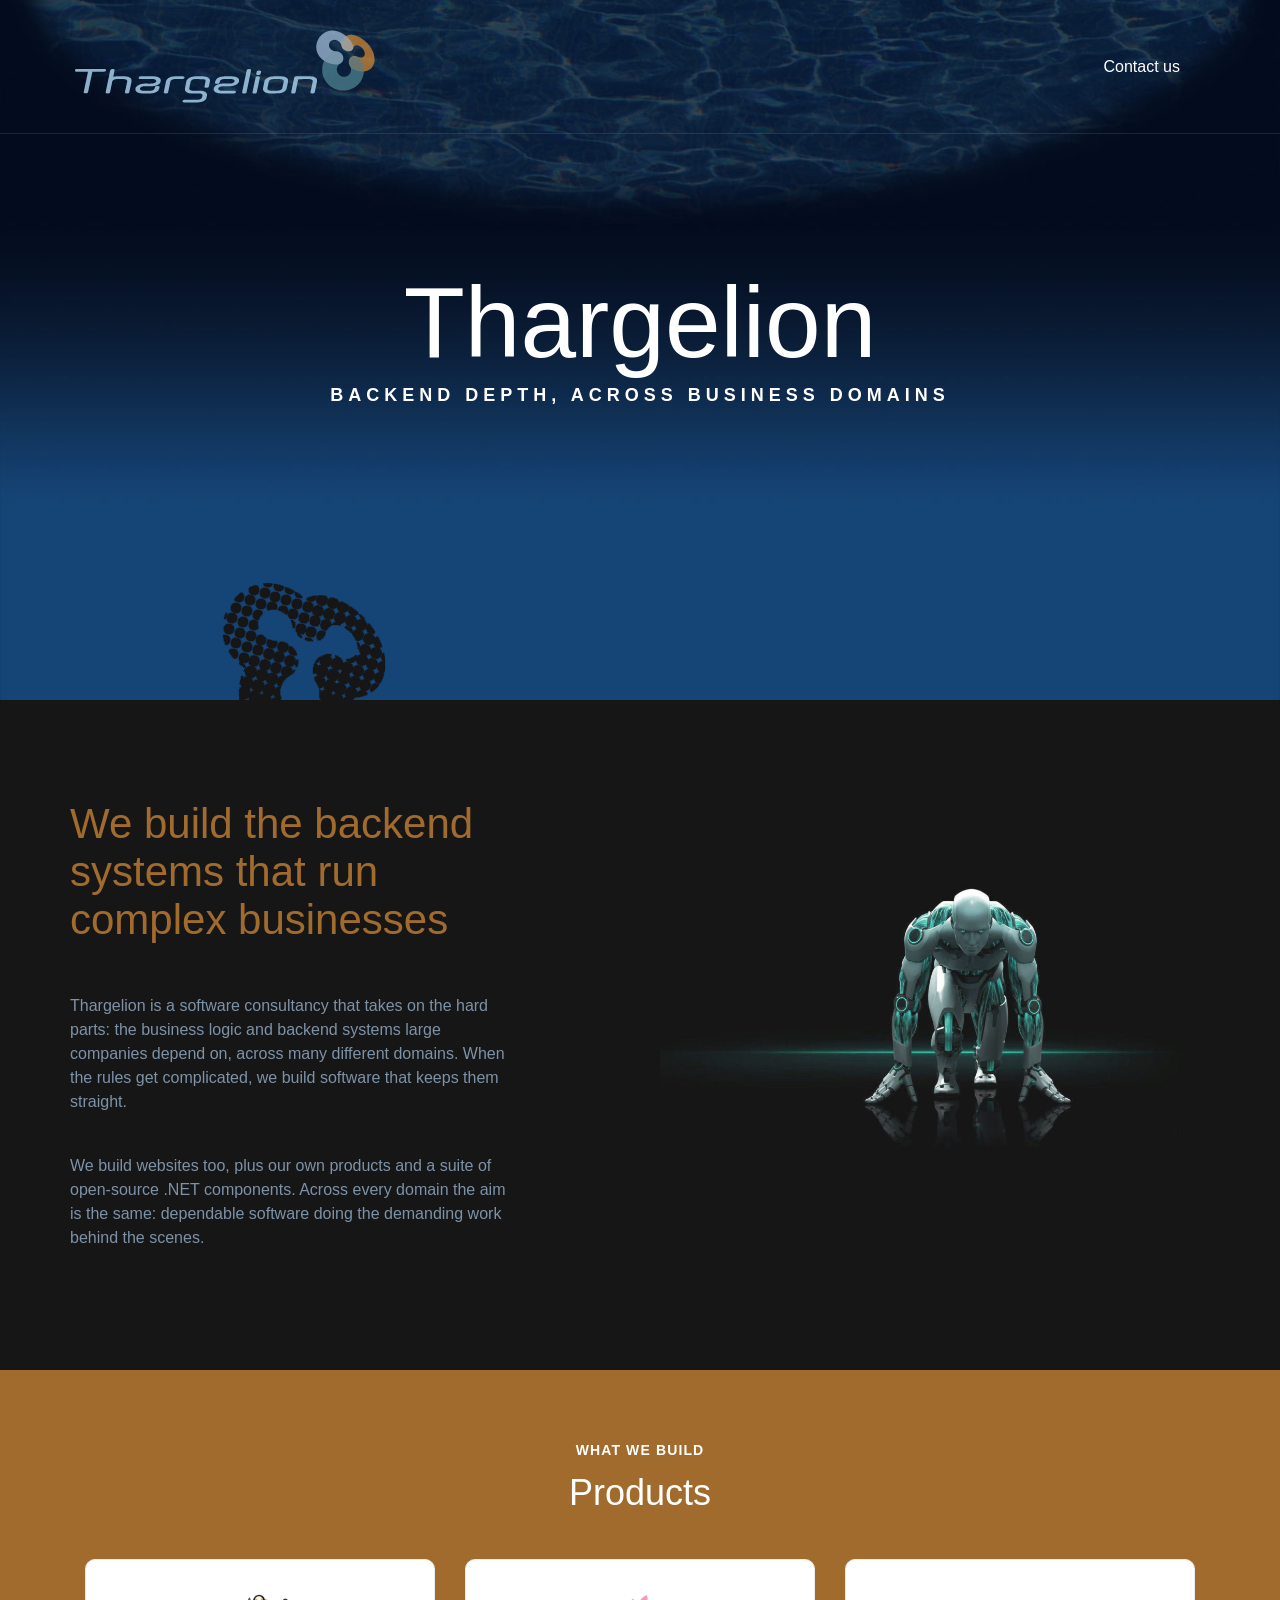
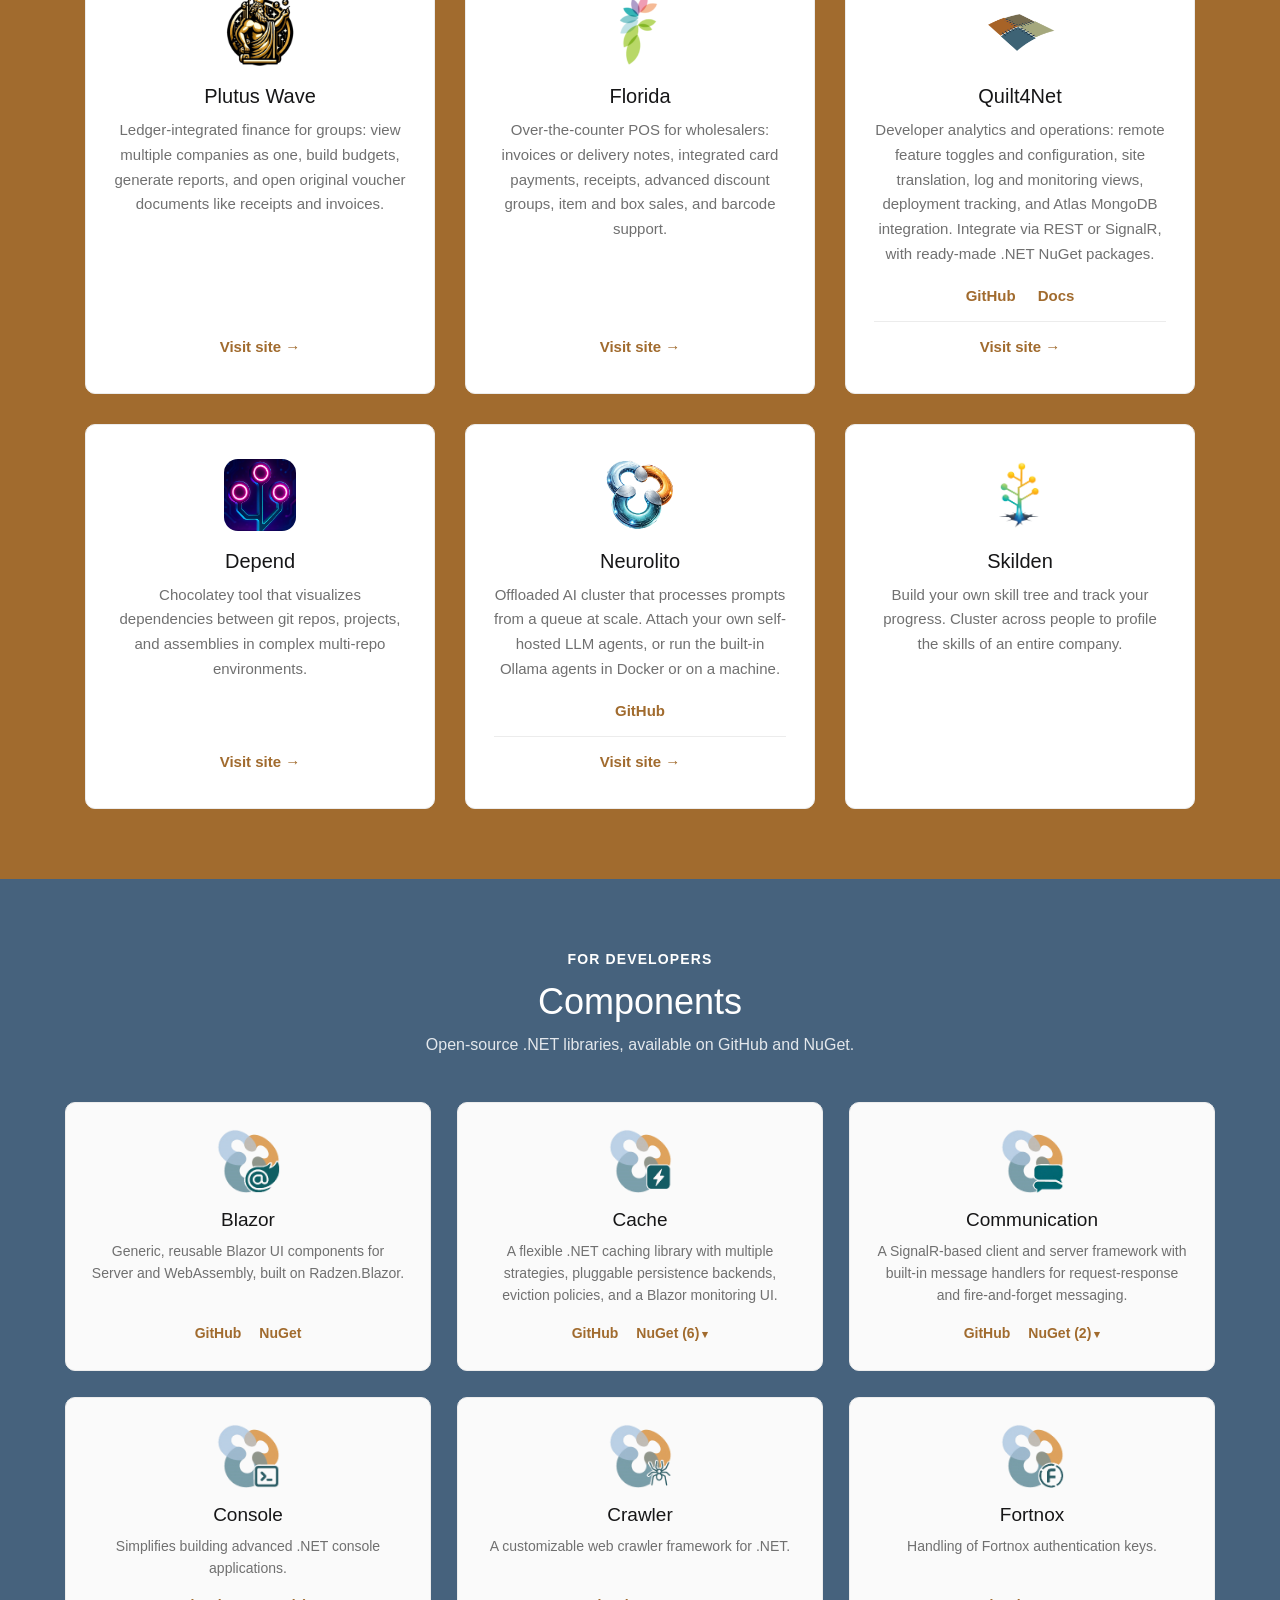
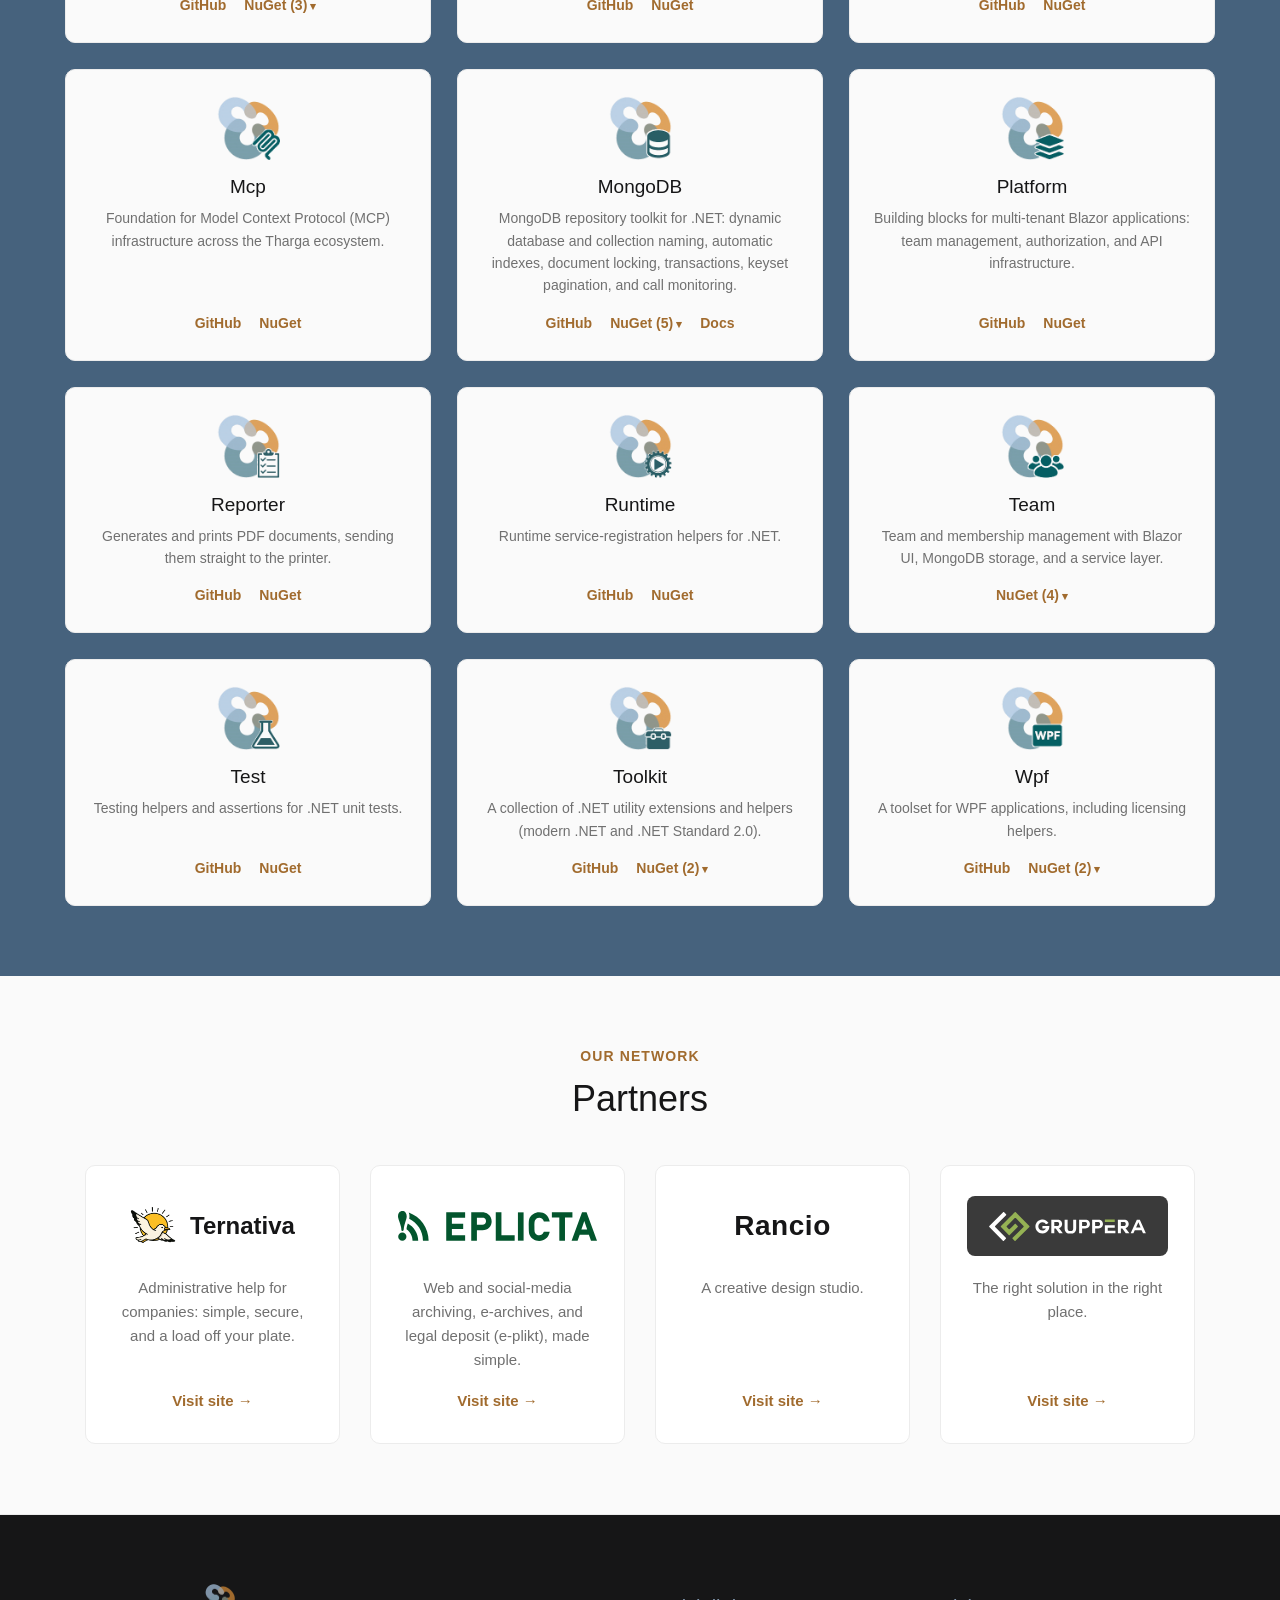
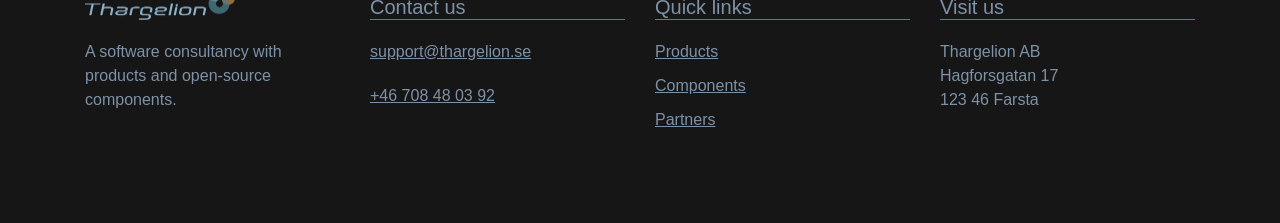
==== commit ead335fc: "feat: AI-bot optimisation - Add llms.txt: an AI-readable summary of Thargelion (overview, products, " ====
--- a/index.html
+++ b/index.html
@@ -20,6 +20,7 @@
 	<meta name="twitter:description" content="A software consultancy building the backend systems and business logic large companies rely on - plus websites, products, and open-source .NET components.">
 	<meta name="twitter:image" content="https://thargelion.se/assets/thargelion-logo.png">
 	<script type="application/ld+json">{"@context":"https://schema.org","@graph":[{"@type":"Organization","@id":"https://thargelion.se/#organization","name":"Thargelion","legalName":"Thargelion AB","url":"https://thargelion.se/","logo":"https://thargelion.se/assets/thargelion-logo.png","email":"support@thargelion.se","telephone":"+46708480392","description":"A software consultancy building backend systems and business logic for large companies, plus websites, products, and open-source .NET components.","address":{"@type":"PostalAddress","streetAddress":"Hagforsgatan 17","postalCode":"123 46","addressLocality":"Farsta","addressCountry":"SE"},"sameAs":["https://github.com/Tharga"]},{"@type":"WebSite","@id":"https://thargelion.se/#website","url":"https://thargelion.se/","name":"Thargelion","inLanguage":"en","publisher":{"@id":"https://thargelion.se/#organization"}}]}</script>
+	<script type="application/ld+json">{"@context":"https://schema.org","@type":"ItemList","name":"Thargelion products","itemListElement":[{"@type":"ListItem","position":1,"item":{"@type":"SoftwareApplication","name":"Plutus Wave","url":"https://plutuswave.se/","applicationCategory":"FinanceApplication","operatingSystem":"Web","description":"Ledger-integrated finance for company groups: view multiple companies as one, build budgets, generate reports, and open original voucher documents."}},{"@type":"ListItem","position":2,"item":{"@type":"SoftwareApplication","name":"Florida","url":"https://floridakassa.se/","applicationCategory":"BusinessApplication","description":"Over-the-counter POS for wholesalers: invoices or delivery notes, integrated card payments, discount groups, and barcode support."}},{"@type":"ListItem","position":3,"item":{"@type":"SoftwareApplication","name":"Quilt4Net","url":"https://quilt4.com/","applicationCategory":"DeveloperApplication","description":"Developer analytics and operations: feature toggles, configuration, logging and monitoring, and Atlas MongoDB integration, with .NET client packages."}},{"@type":"ListItem","position":4,"item":{"@type":"SoftwareApplication","name":"Depend","url":"https://community.chocolatey.org/packages/depend","applicationCategory":"DeveloperApplication","description":"A Chocolatey tool that visualizes dependencies between git repos, projects, and assemblies in complex multi-repo environments."}},{"@type":"ListItem","position":5,"item":{"@type":"SoftwareApplication","name":"Neurolito","url":"https://neurolito.com/","applicationCategory":"BusinessApplication","description":"An offloaded AI cluster that processes prompts from a queue at scale, with self-hosted or built-in Ollama agents."}},{"@type":"ListItem","position":6,"item":{"@type":"SoftwareApplication","name":"Skilden","url":"http://skilden.com/","applicationCategory":"BusinessApplication","description":"Build a skill tree and track progress; cluster across people to profile the skills of an entire company."}}]}</script>
 
 
 		<script type="text/javascript">
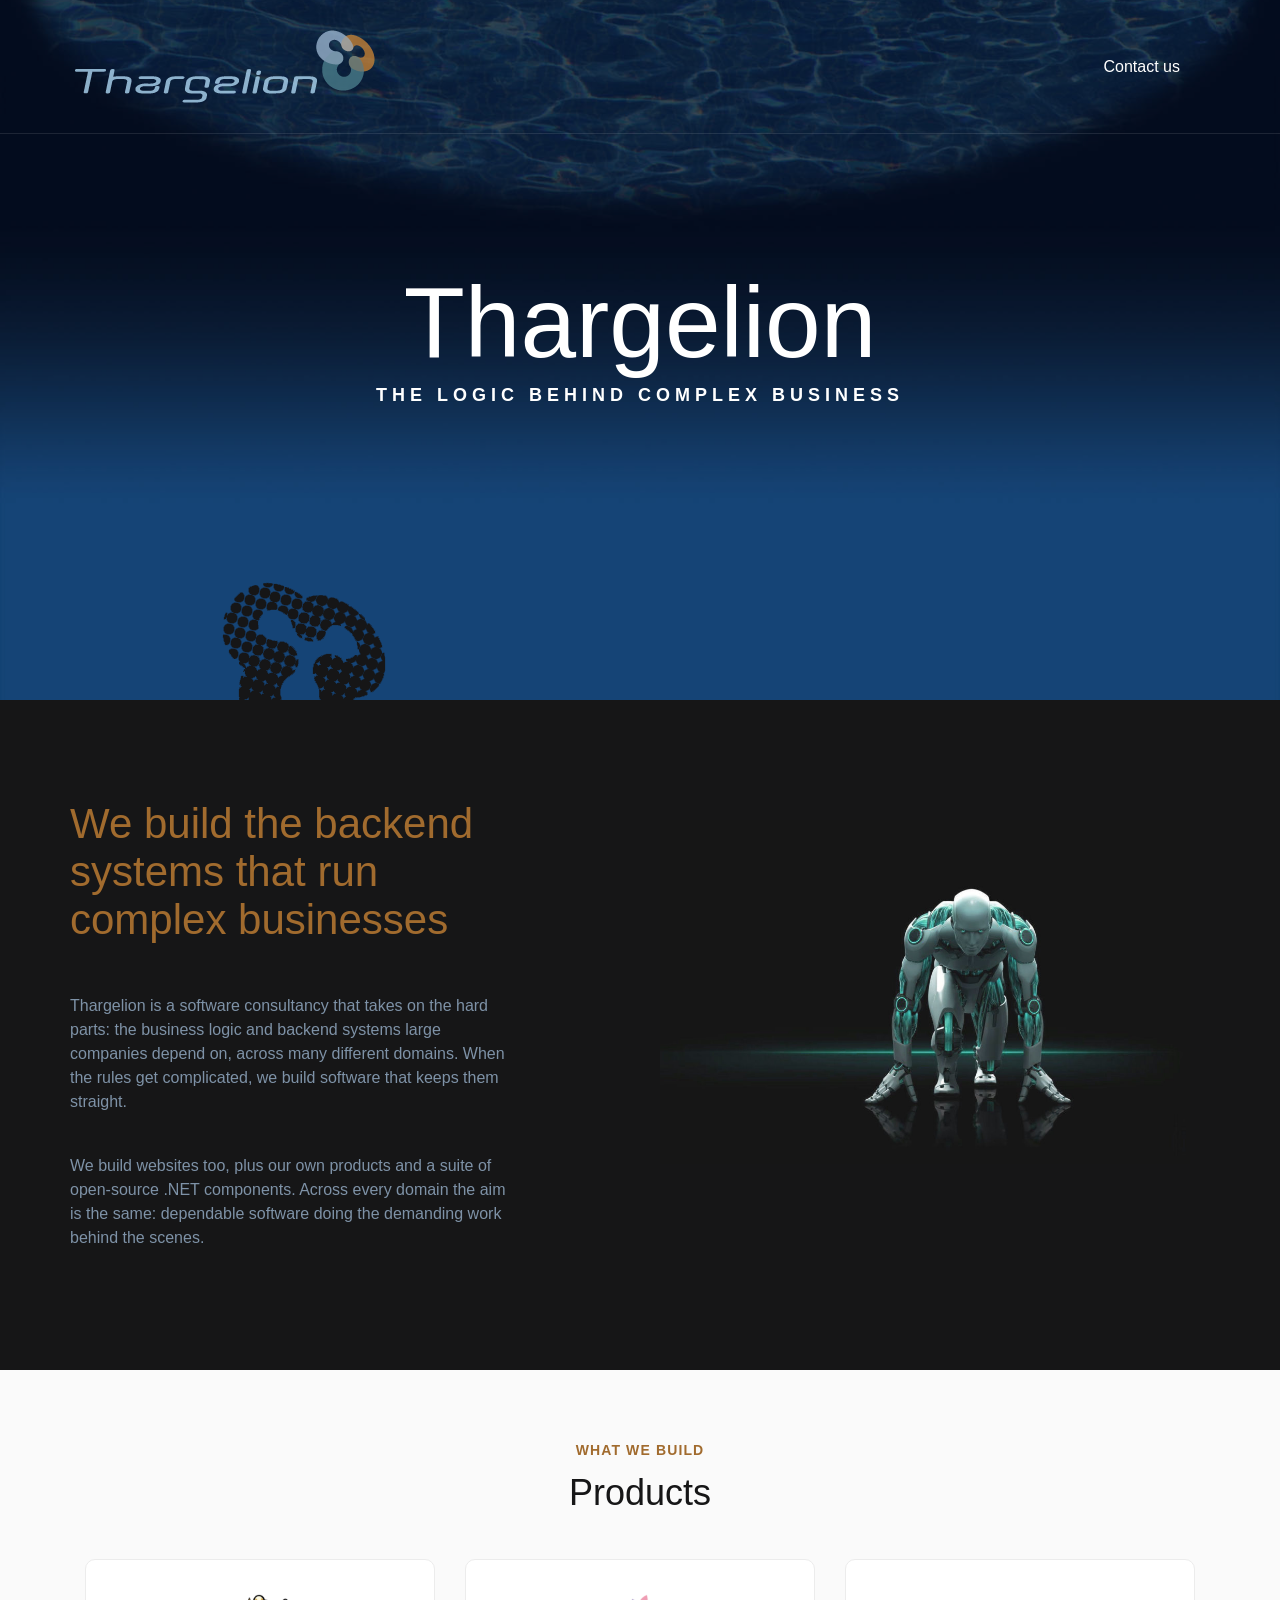
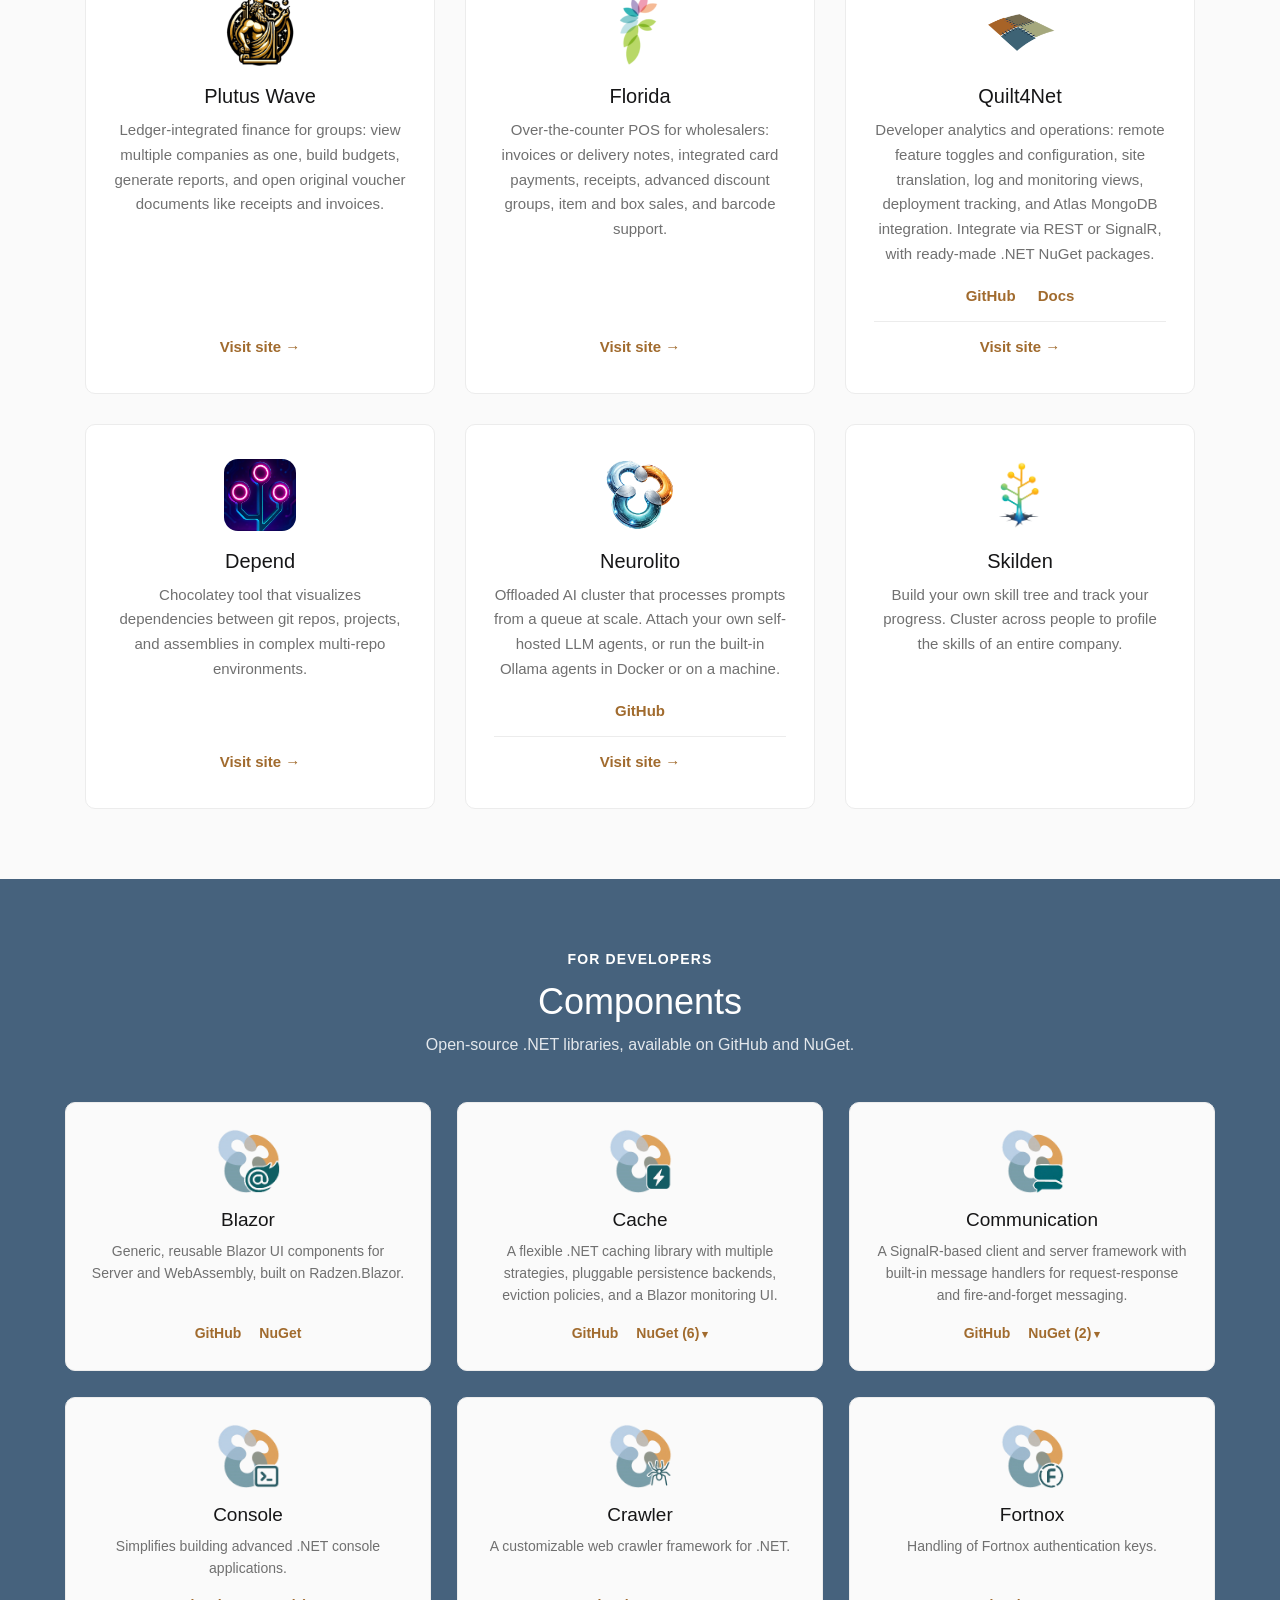
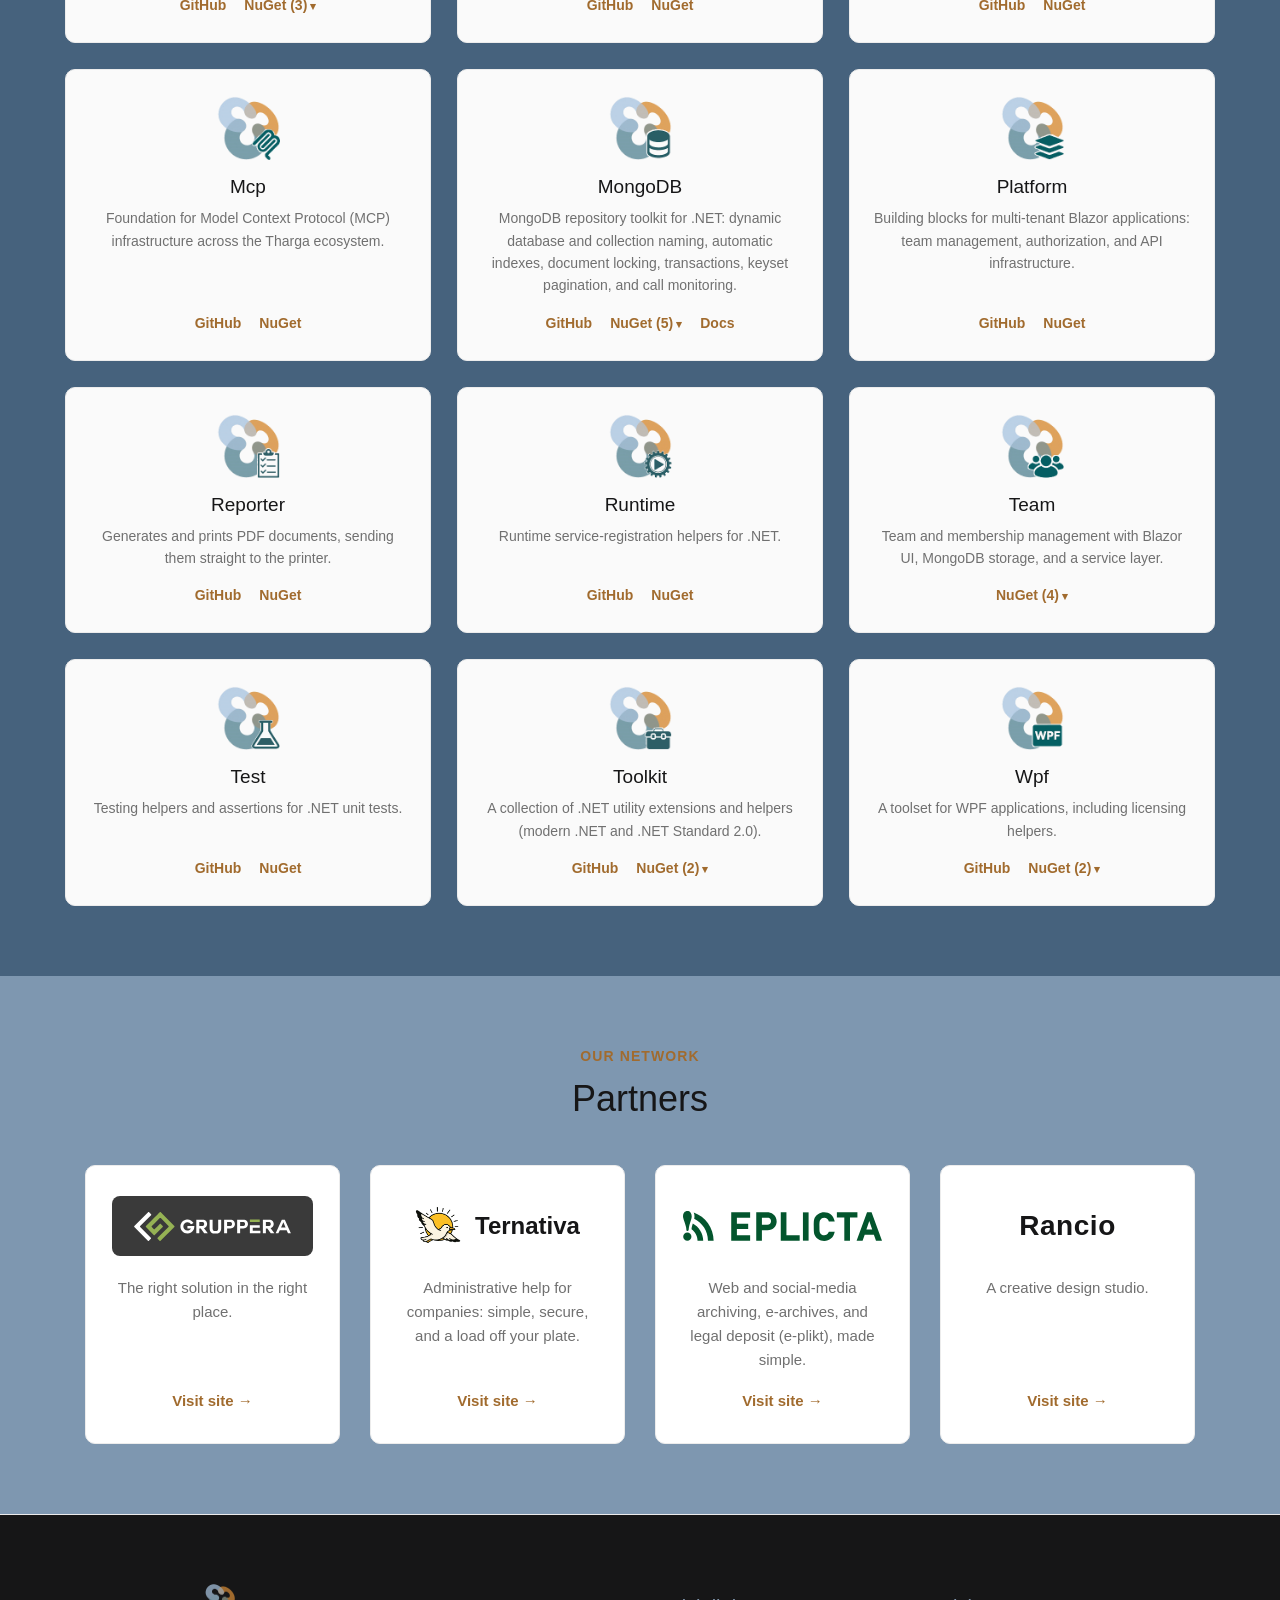
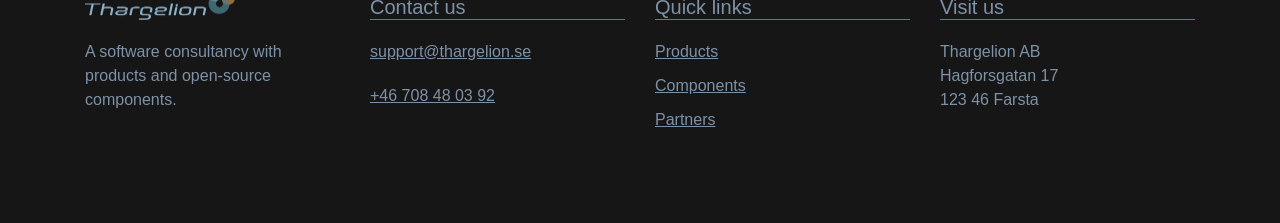
==== commit 748a2014: "chore: translate remaining Swedish config strings to English - api-fetch locale data: drop the Swedi" ====
--- a/index.html
+++ b/index.html
@@ -485,7 +485,7 @@
 	var localeData = translations.locale_data[ domain ] || translations.locale_data.messages;
 	localeData[""].domain = domain;
 	wp.i18n.setLocaleData( localeData, domain );
-} )( "default", {"translation-revision-date":"2021-03-10 16:32:35+0000","generator":"GlotPress\/3.0.0-alpha.2","domain":"messages","locale_data":{"messages":{"":{"domain":"messages","plural-forms":"nplurals=2; plural=n != 1;","lang":"sv_SE"},"You are probably offline.":["Du \u00e4r f\u00f6rmodligen offline."],"Media upload failed. If this is a photo or a large image, please scale it down and try again.":["Uppladdningen av mediafilen misslyckades. Om det \u00e4r ett foto eller en stor bild b\u00f6r du minska dess storlek och f\u00f6rs\u00f6ka igen."],"The response is not a valid JSON response.":["Svaret \u00e4r inget giltigt JSON-svar."],"An unknown error occurred.":["Ett ok\u00e4nt fel uppstod."]}},"comment":{"reference":"wp-includes\/js\/dist\/api-fetch.js"}} );
+} )( "default", {"translation-revision-date":"2021-03-10 16:32:35+0000","generator":"GlotPress\/3.0.0-alpha.2","domain":"messages","locale_data":{"messages":{"":{"domain":"messages","plural-forms":"nplurals=2; plural=n != 1;","lang":"en"}}},"comment":{"reference":"wp-includes\/js\/dist\/api-fetch.js"}} );
 </script>
 <script type="text/javascript" src="./assets/api-fetch.min.js.download" id="wp-api-fetch-js"></script>
 <script type="text/javascript" id="wp-api-fetch-js-after">
@@ -511,7 +511,7 @@
 <script type="text/javascript" src="./assets/share-link.min.js.download" id="share-link-js"></script>
 <script type="text/javascript" src="./assets/swiper.min.js.download" id="swiper-js"></script>
 <script type="text/javascript" id="elementor-frontend-js-before">
-var elementorFrontendConfig = {"environmentMode":{"edit":false,"wpPreview":false,"isScriptDebug":false,"isImprovedAssetsLoading":false},"i18n":{"shareOnFacebook":"Dela p\u00e5 Facebook","shareOnTwitter":"Dela p\u00e5 Twitter","pinIt":"Klistra","download":"Ladda ner","downloadImage":"Ladda ner bild","fullscreen":"Helsk\u00e4rm","zoom":"Zoom","share":"Dela","playVideo":"Spela videoklipp","previous":"F\u00f6reg\u00e5ende","next":"N\u00e4sta","close":"St\u00e4ng"},"is_rtl":false,"breakpoints":{"xs":0,"sm":480,"md":768,"lg":1025,"xl":1440,"xxl":1600},"version":"3.1.4","is_static":false,"experimentalFeatures":[],"urls":{"assets":"./"},"settings":{"page":[],"editorPreferences":[]},"kit":{"global_image_lightbox":"yes","lightbox_enable_counter":"yes","lightbox_enable_fullscreen":"yes","lightbox_enable_zoom":"yes","lightbox_enable_share":"yes","lightbox_title_src":"title","lightbox_description_src":"description"},"post":{"id":203,"title":"Thargelion%20%E2%80%93%20Som%20alla%20konsultbolag%20borde%20vara","excerpt":"","featuredImage":false}};
+var elementorFrontendConfig = {"environmentMode":{"edit":false,"wpPreview":false,"isScriptDebug":false,"isImprovedAssetsLoading":false},"i18n":{"shareOnFacebook":"Share on Facebook","shareOnTwitter":"Share on Twitter","pinIt":"Pin it","download":"Download","downloadImage":"Download image","fullscreen":"Fullscreen","zoom":"Zoom","share":"Share","playVideo":"Play video","previous":"Previous","next":"Next","close":"Close"},"is_rtl":false,"breakpoints":{"xs":0,"sm":480,"md":768,"lg":1025,"xl":1440,"xxl":1600},"version":"3.1.4","is_static":false,"experimentalFeatures":[],"urls":{"assets":"./"},"settings":{"page":[],"editorPreferences":[]},"kit":{"global_image_lightbox":"yes","lightbox_enable_counter":"yes","lightbox_enable_fullscreen":"yes","lightbox_enable_zoom":"yes","lightbox_enable_share":"yes","lightbox_title_src":"title","lightbox_description_src":"description"},"post":{"id":203,"title":"Thargelion","excerpt":"","featuredImage":false}};
 </script>
 <script type="text/javascript" src="./assets/frontend.min.js.download" id="elementor-frontend-js"></script><span id="elementor-device-mode" class="elementor-screen-only"></span>
 <script type="text/javascript" src="./assets/preloaded-elements-handlers.min.js.download" id="preloaded-elements-handlers-js"></script>
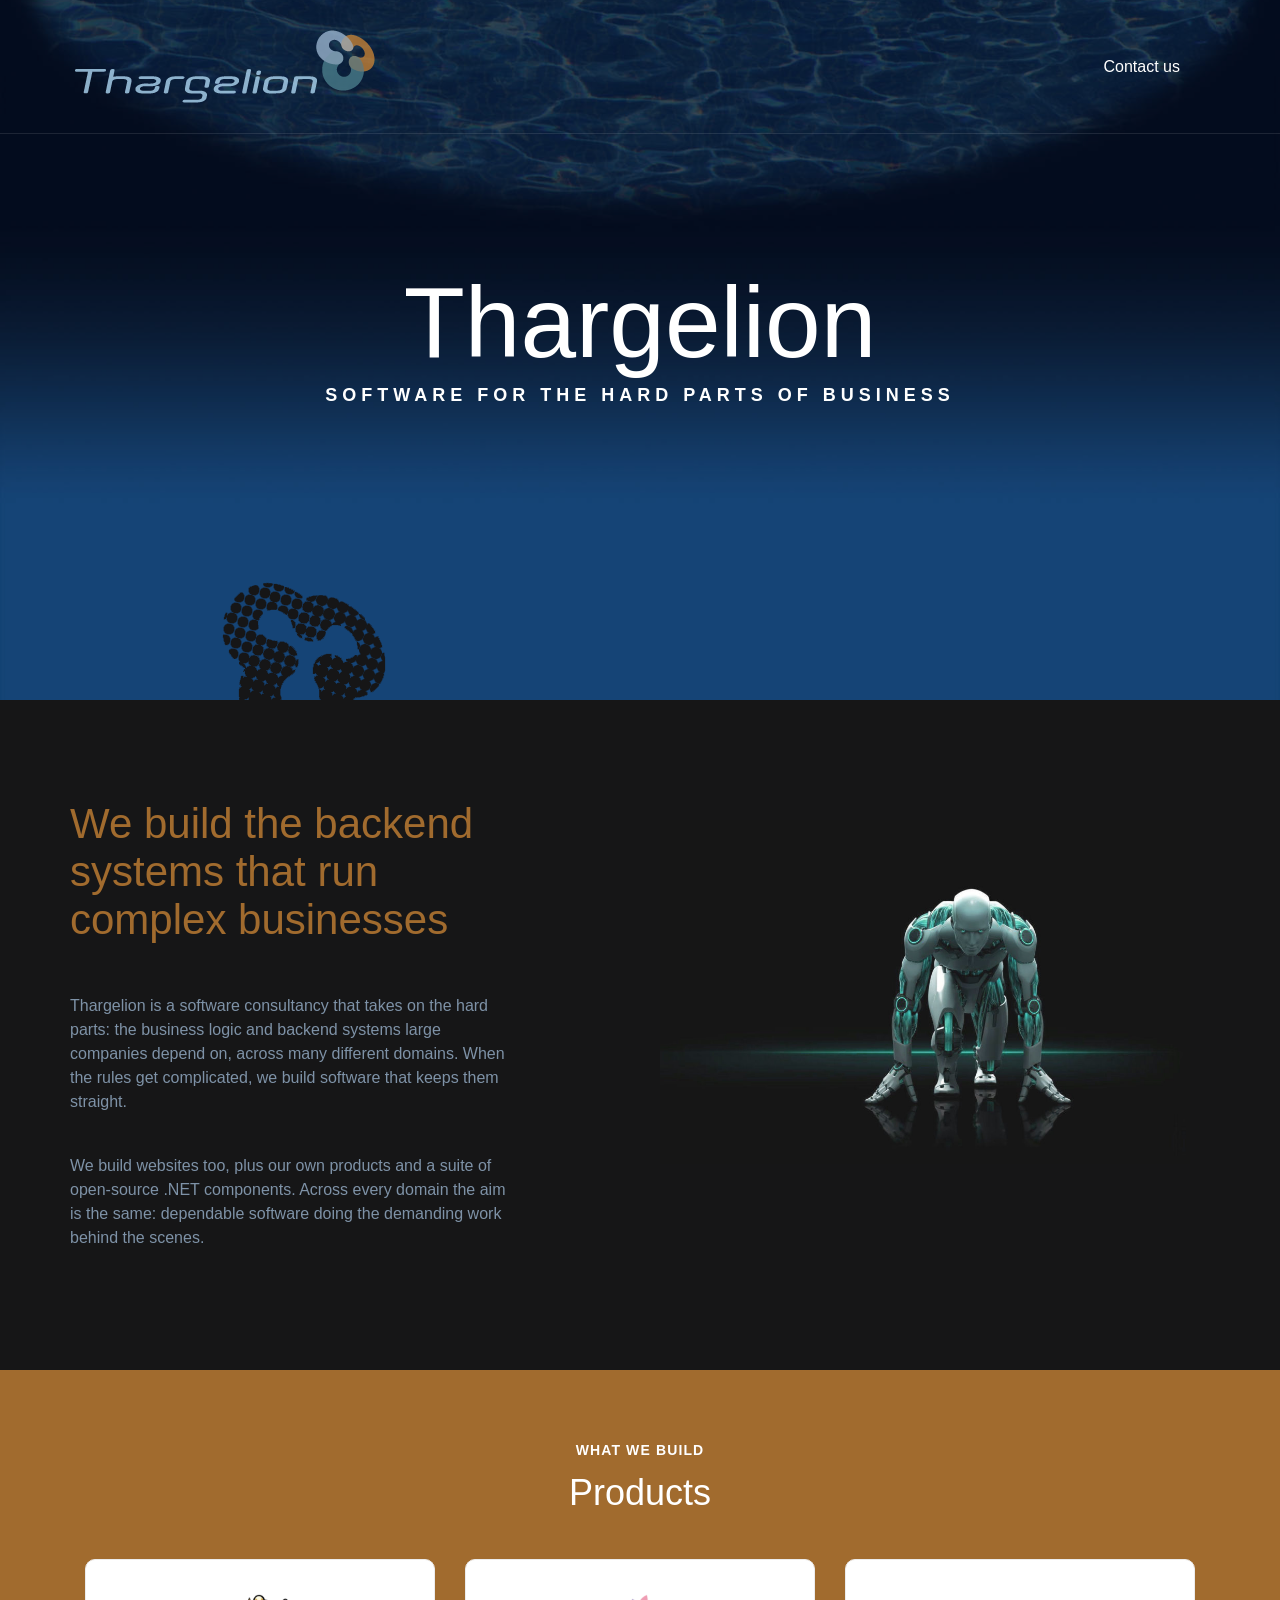
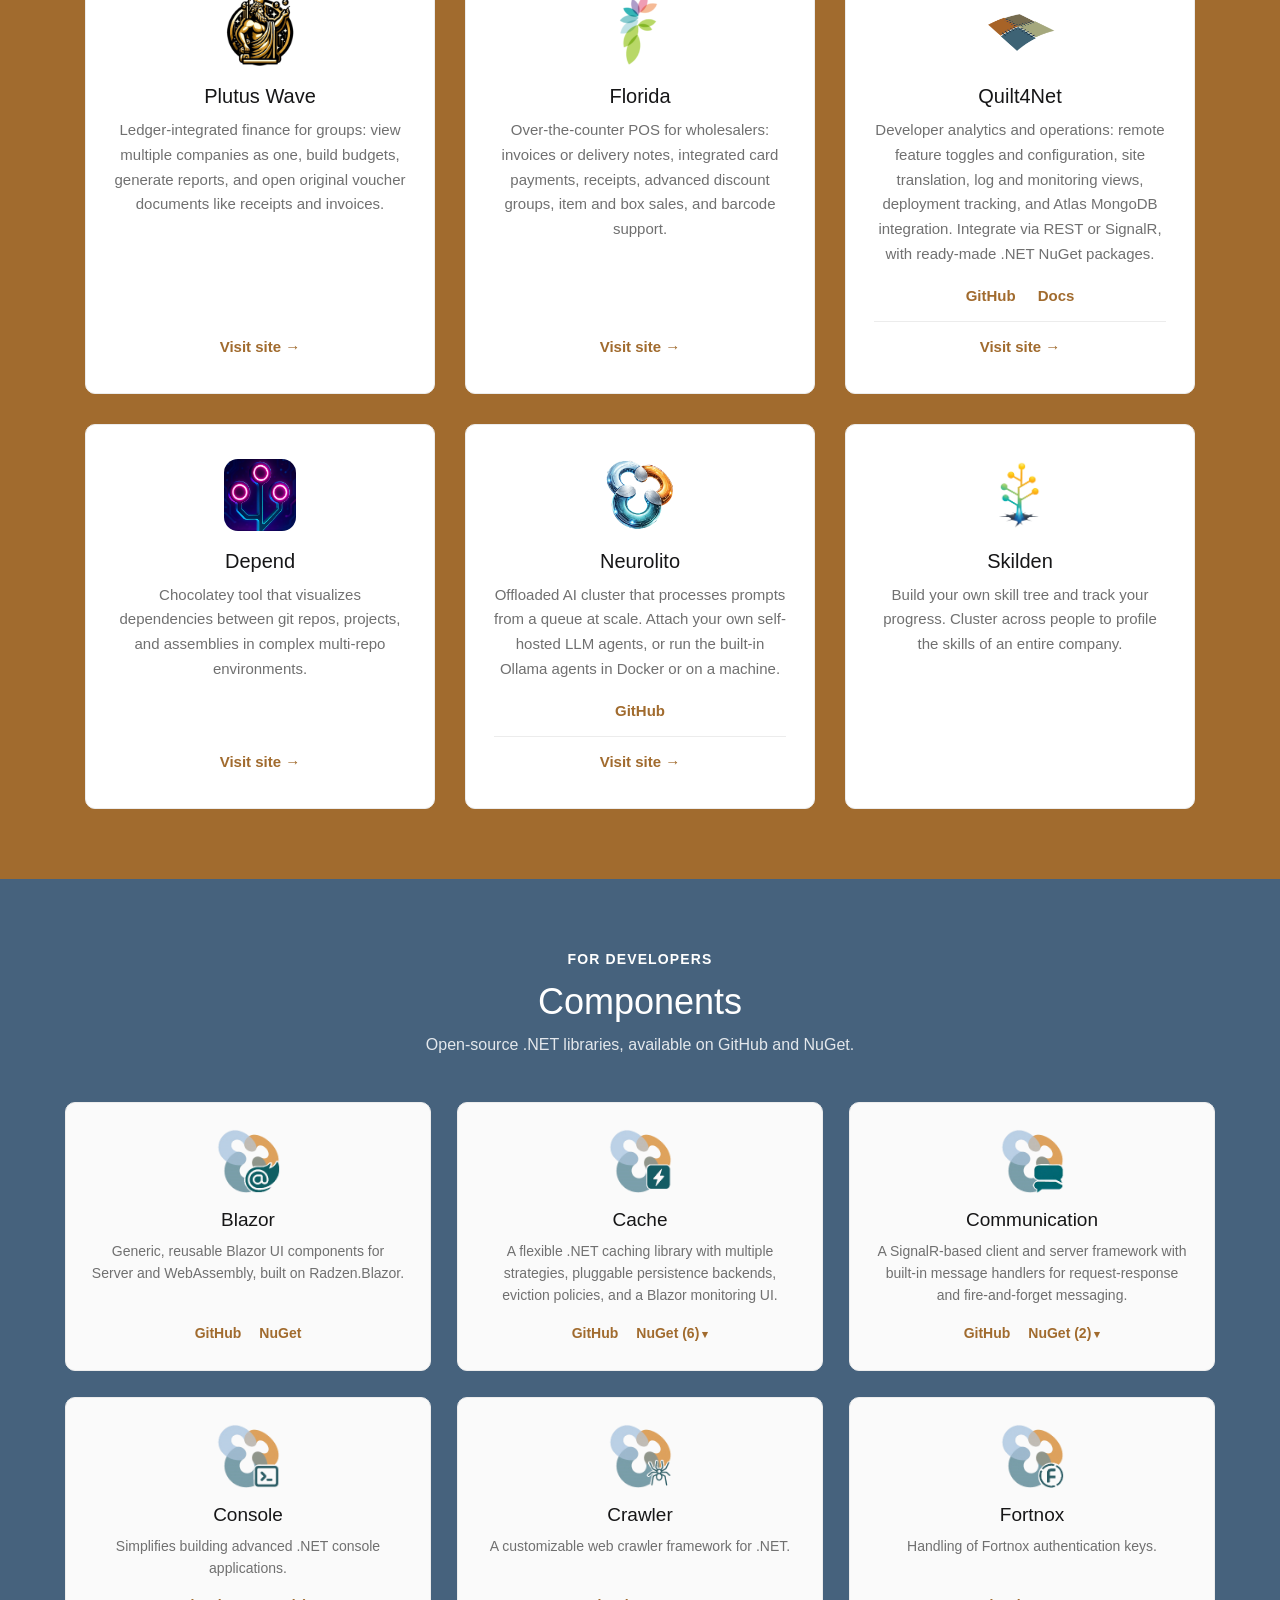
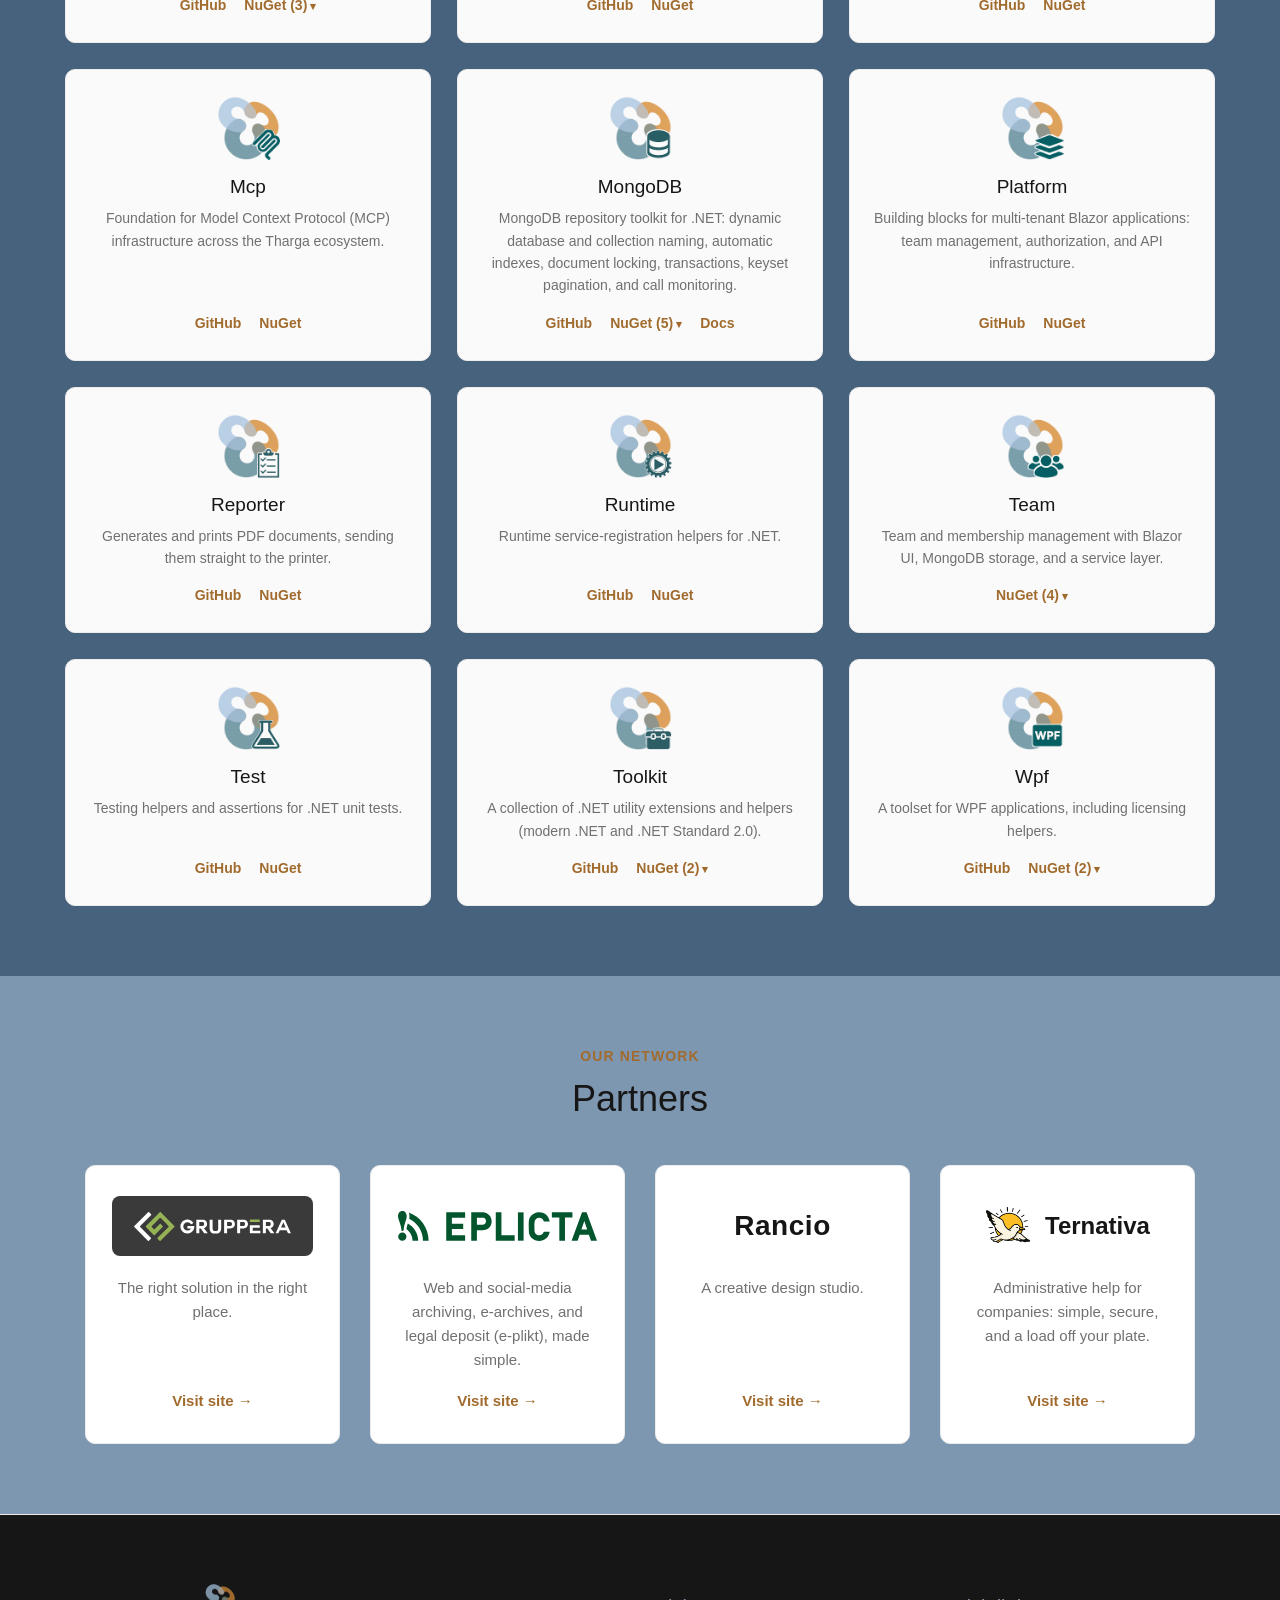
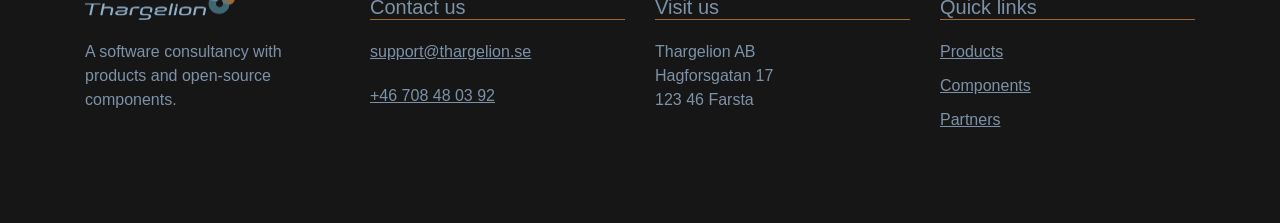
==== commit d82317ee: "footer update" ====
--- a/index.html
+++ b/index.html
@@ -438,14 +438,14 @@
 		</section>				</div>
 				
 							<div class="sidebar-column col-md-3">
+					<section id="text-3" class="widget widget_text"><h3 class="widget-title">Visit us</h3>			<div class="textwidget"><p>Thargelion AB<br>
+Hagforsgatan 17<br>
+123 46 Farsta</p></div></section>				</div>
+										<div class="sidebar-column col-md-3">
 					<section id="nav_menu-1" class="widget widget_nav_menu"><h3 class="widget-title">Quick links</h3><div class="menu-quick-links-container"><ul id="menu-quick-links" class="menu"><li class="menu-item menu-item-type-custom"><a href="#products">Products</a></li>
 <li class="menu-item menu-item-type-custom"><a href="#components">Components</a></li>
 <li class="menu-item menu-item-type-custom"><a href="#partners">Partners</a></li>
 </ul></div></section>				</div>
-										<div class="sidebar-column col-md-3">
-					<section id="text-3" class="widget widget_text"><h3 class="widget-title">Visit us</h3>			<div class="textwidget"><p>Thargelion AB<br>
-Hagforsgatan 17<br>
-123 46 Farsta</p></div></section>				</div>
 					
 			</div>	
 		</div>	
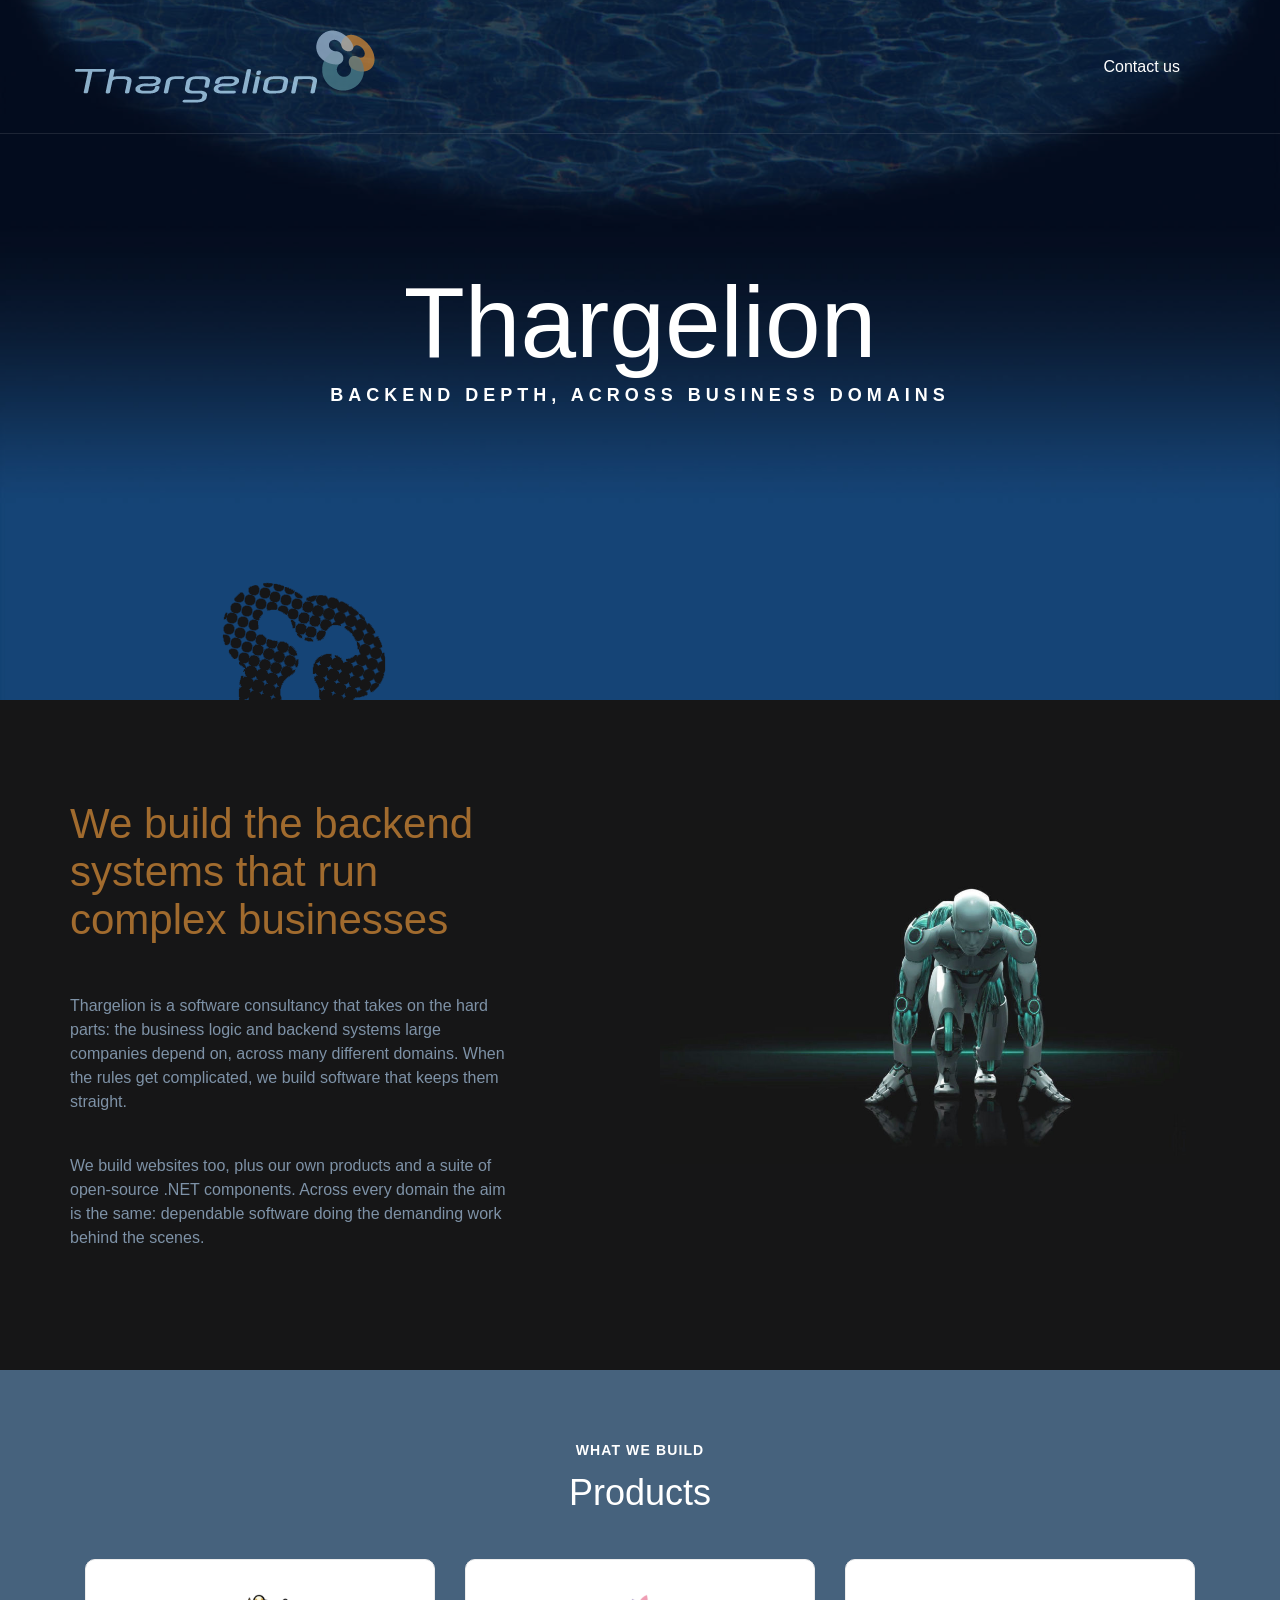
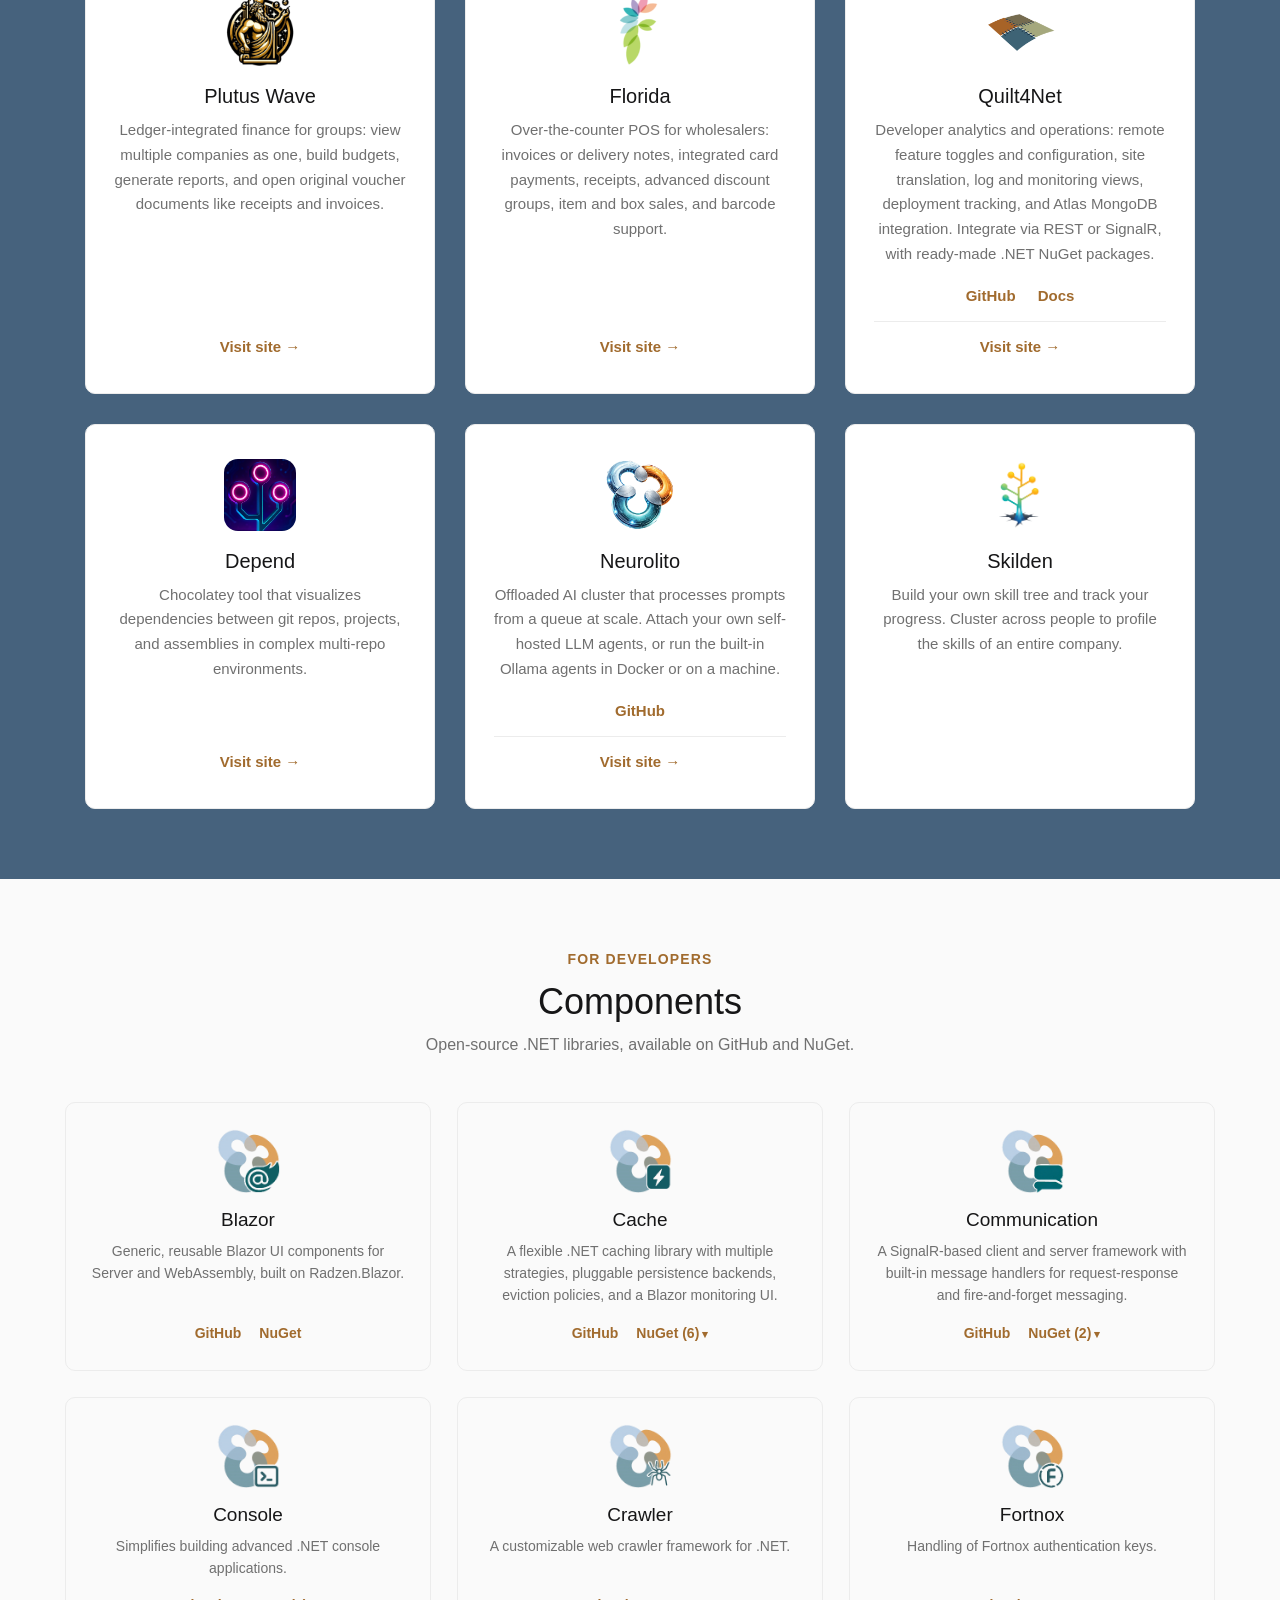
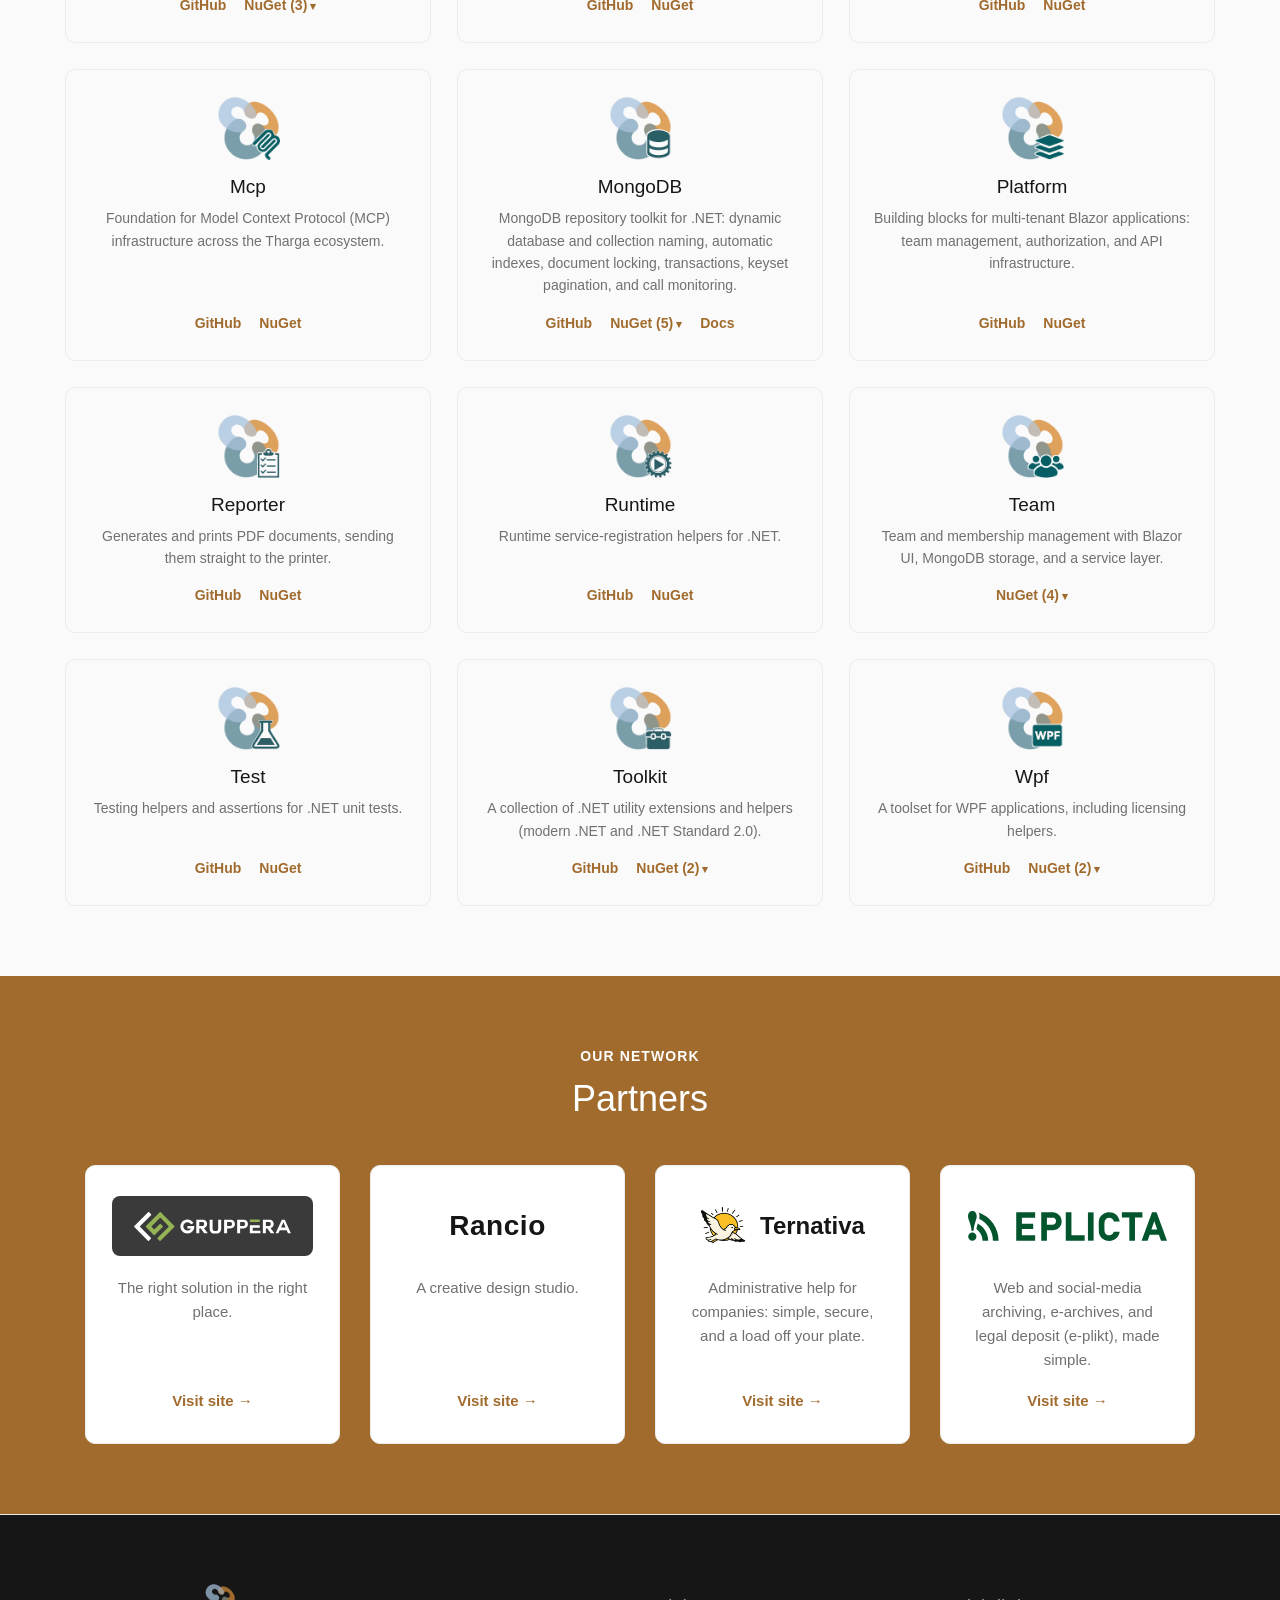
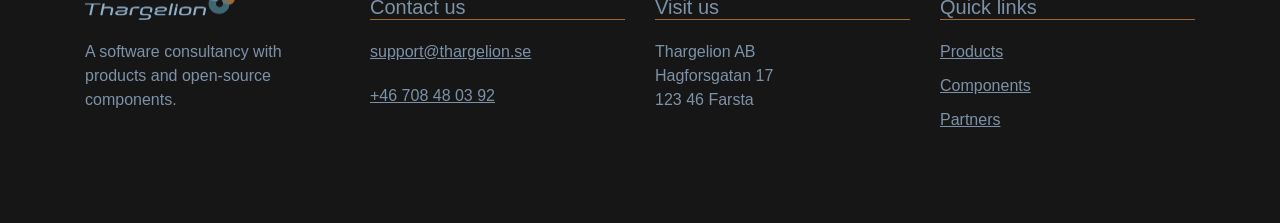
==== commit 890604cb: "remove duplicate" ====
--- a/index.html
+++ b/index.html
@@ -426,7 +426,7 @@
 		<div class="container">
 			<div class="row">
 							<div class="sidebar-column col-md-3">
-					<section id="text-1" class="widget widget_text">			<div class="textwidget"><p><a href="/"><img loading="lazy" class="size-medium wp-image-240 alignnone" src="./assets/thargelion-logo-300x73.png" alt="Thargelion" width="150" height="37"></a></p>
+					<section id="text-1" class="widget widget_text">			<div class="textwidget"><p><a href="/"><img loading="lazy" class="size-medium wp-image-240 alignnone" src="./assets/thargelion-logo.png" alt="Thargelion" width="150" height="37"></a></p>
 <p>A software consultancy with products and open-source components.</p>
 </div>
 		</section>				</div>
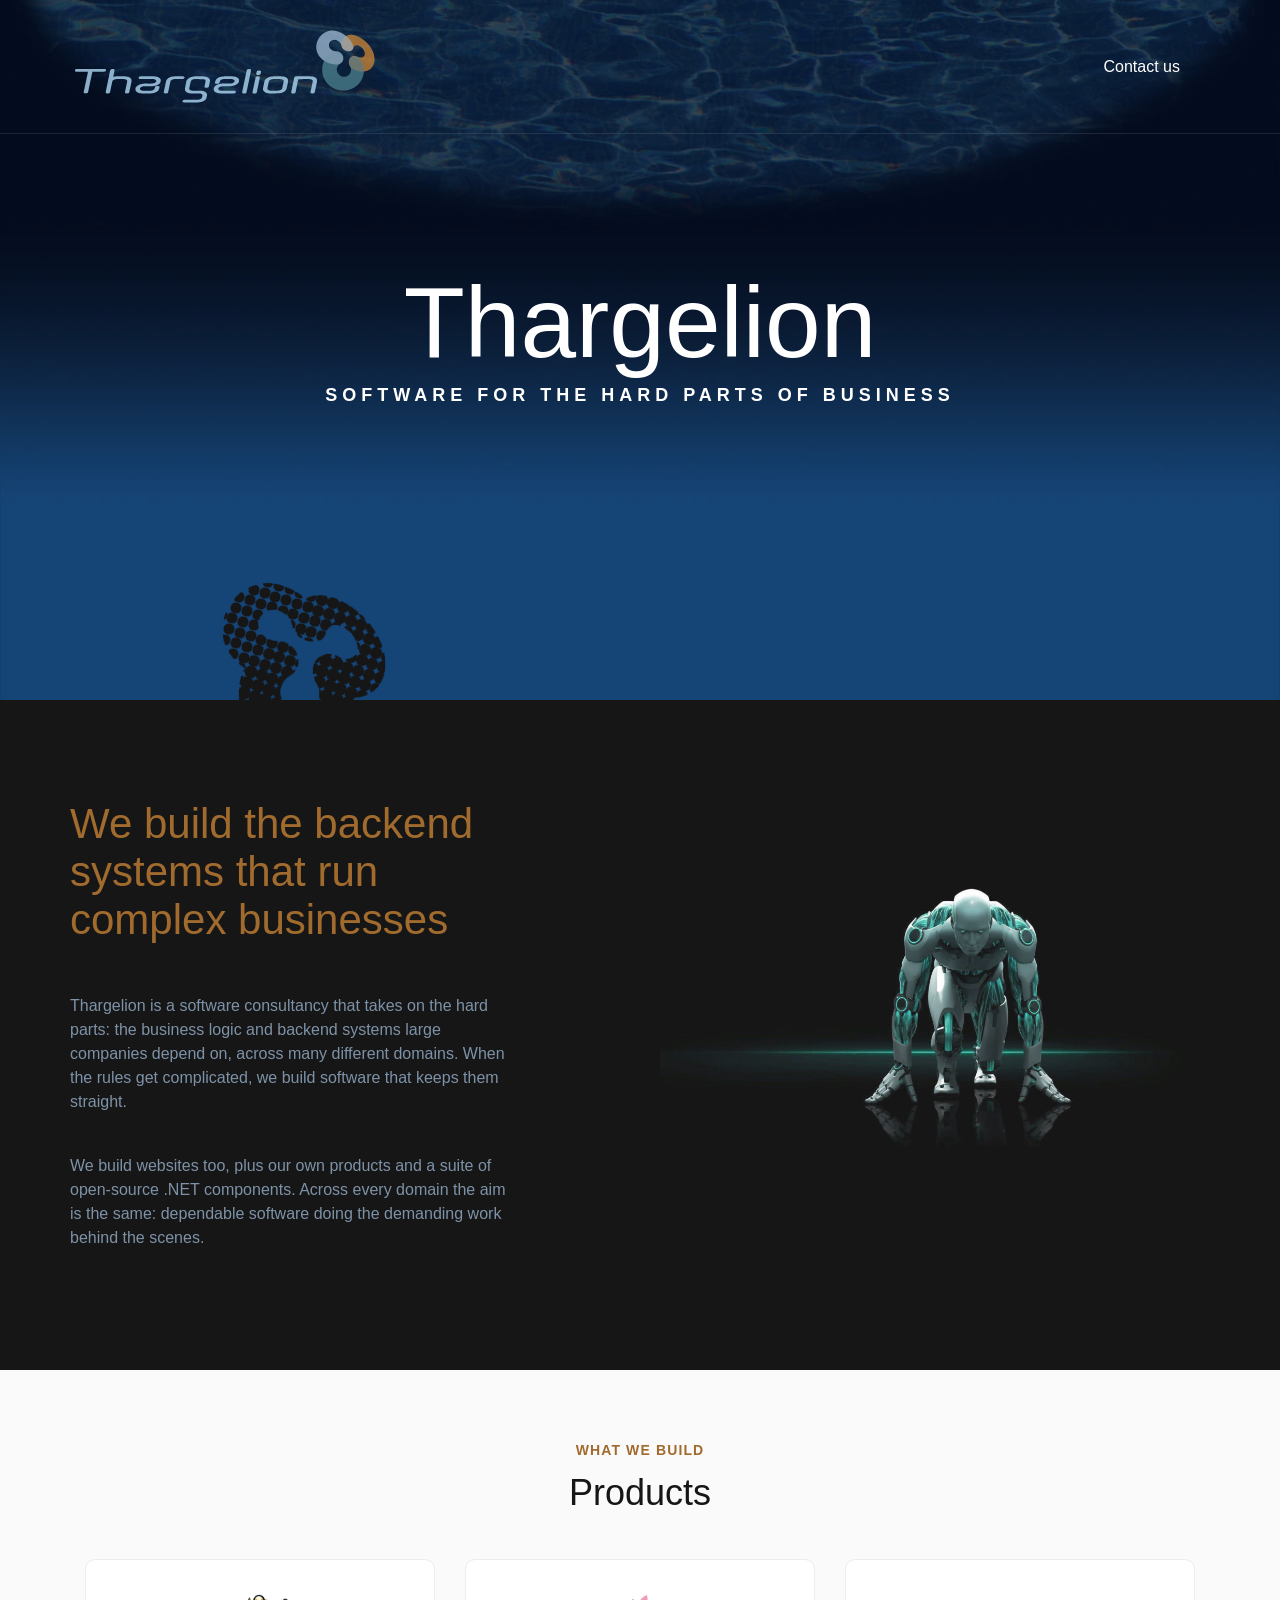
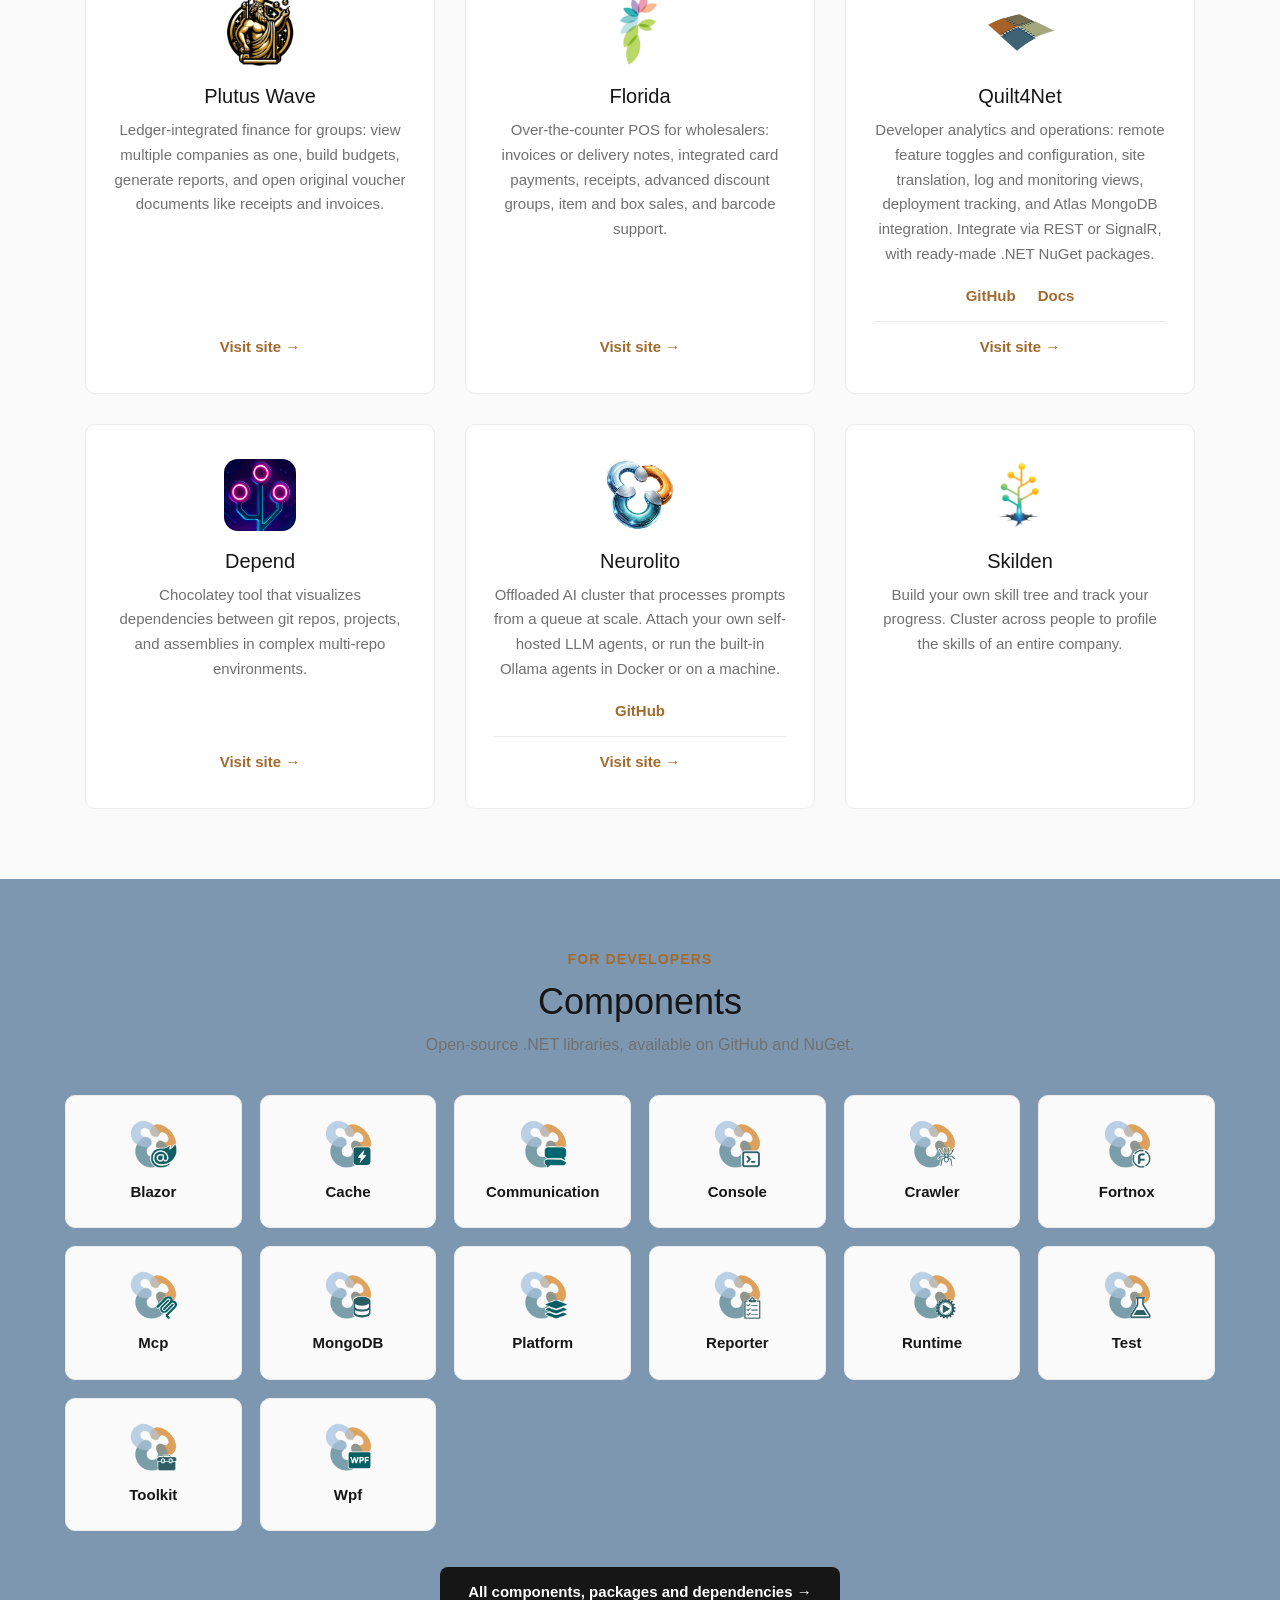
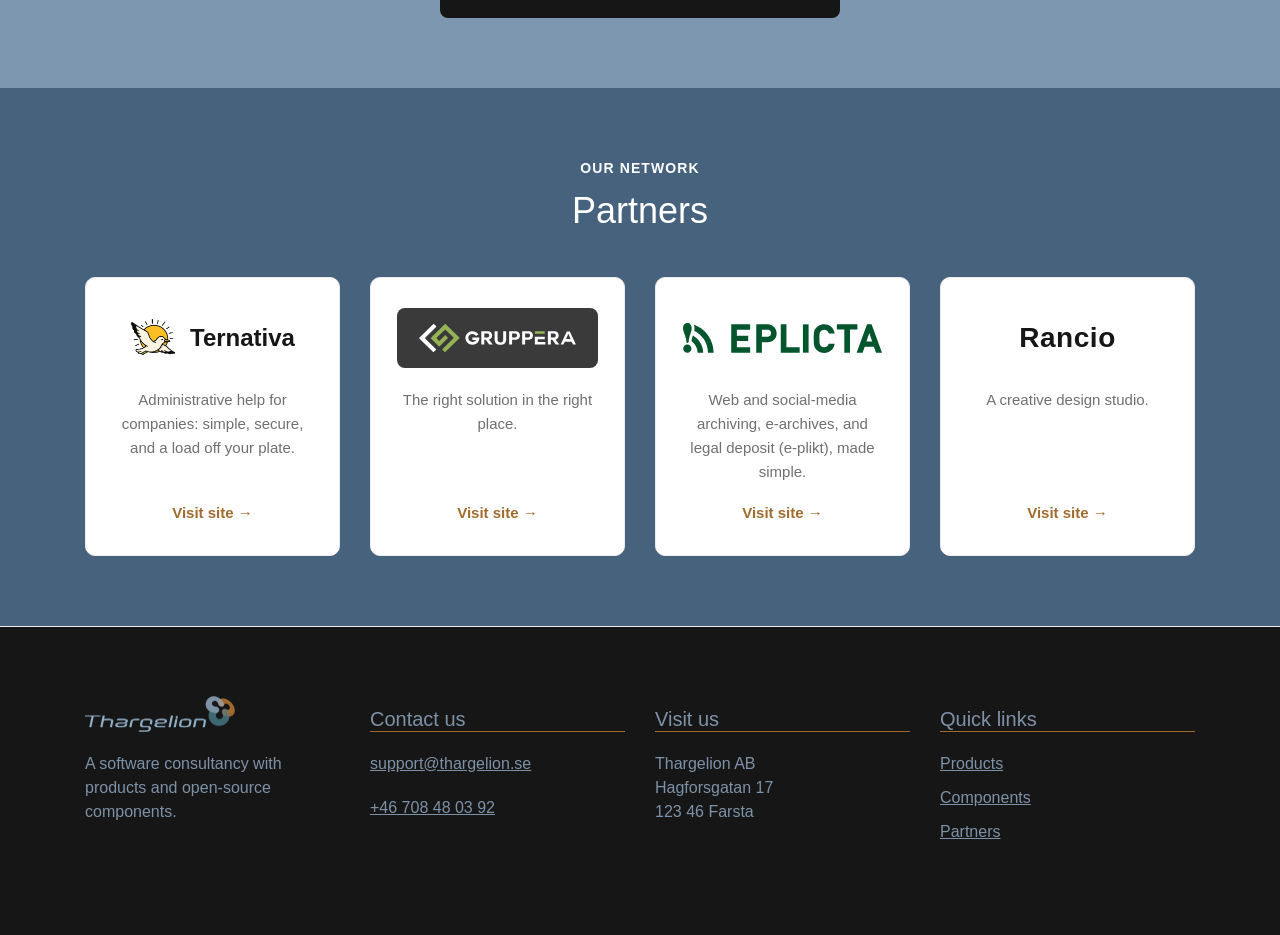
==== commit c9237abf: "link to components" ====
--- a/index.html
+++ b/index.html
@@ -328,53 +328,39 @@
 <style>
 .thg-components{padding:70px 0;background:#fff;}
 .thg-components .thgc-inner{max-width:1180px;margin:0 auto;padding:0 15px;}
-.thg-components .thgc-head{text-align:center;margin-bottom:45px;}
+.thg-components .thgc-head{text-align:center;margin-bottom:38px;}
 .thg-components .thgc-eyebrow{color:#a16b2e;font-family:"Exo 2",sans-serif;font-weight:700;letter-spacing:.08em;text-transform:uppercase;font-size:14px;margin:0 0 10px;}
 .thg-components .thgc-title{font-family:"Exo 2",sans-serif;font-size:36px;color:#161617;margin:0 0 10px;}
 .thg-components .thgc-sub{color:#707070;font-size:16px;margin:0;}
-.thg-components .thgc-grid{display:grid;grid-template-columns:repeat(3,1fr);gap:26px;}
-.thg-components .thg-ccard{position:relative;display:flex;flex-direction:column;background:#fafafa;border:1px solid #ececec;border-radius:10px;padding:26px 24px;text-align:center;transition:box-shadow .2s ease,transform .2s ease;}
-.thg-components .thg-ccard:hover{box-shadow:0 12px 30px rgba(0,0,0,.07);transform:translateY(-3px);}
-.thg-components .thg-ccard:has(.thg-pkg[open]){z-index:50;}
-.thg-components .thg-ccard img{width:64px;height:64px;object-fit:contain;margin:0 auto;}
-.thg-components .thg-ccard h3{font-family:"Exo 2",sans-serif;font-size:19px;color:#161617;margin:16px 0 8px;}
-.thg-components .thg-ccard p{color:#707070;font-size:14px;line-height:1.6;margin:0 0 16px;flex:1 1 auto;}
-.thg-components .thg-clinks{display:flex;flex-wrap:wrap;gap:18px;justify-content:center;align-items:center;}
-.thg-components .thg-clink{color:#a16b2e;font-weight:600;text-decoration:none;font-size:14px;}
-.thg-components .thg-clink:hover{text-decoration:underline;}
-.thg-components .thg-pkg{position:relative;display:inline-block;}
-.thg-components .thg-pkg>summary{color:#a16b2e;font-weight:600;font-size:14px;cursor:pointer;list-style:none;}
-.thg-components .thg-pkg>summary::-webkit-details-marker{display:none;}
-.thg-components .thg-pkg>summary::after{content:" \25BE";font-size:11px;}
-.thg-components .thg-pkg[open]>summary::after{content:" \25B4";}
-.thg-components .thg-pkglist{position:absolute;left:50%;transform:translateX(-50%);top:100%;z-index:30;margin:0;padding:8px 0;list-style:none;background:#fff;border:1px solid #e2e2e2;border-radius:8px;box-shadow:0 10px 30px rgba(0,0,0,.14);min-width:230px;}
-.thg-components .thg-pkglist li{margin:0;}
-.thg-components .thg-pkglist a{display:block;padding:7px 18px;color:#333;text-decoration:none;font-size:13px;white-space:nowrap;text-align:left;}
-.thg-components .thg-pkglist a:hover{background:#faf6f0;color:#a16b2e;}
-@media(max-width:1024px){.thg-components .thgc-grid{grid-template-columns:repeat(2,1fr);}}
-@media(max-width:600px){.thg-components .thgc-grid{grid-template-columns:1fr;}}
+.thg-components .thgc-grid{display:grid;grid-template-columns:repeat(auto-fill,minmax(158px,1fr));gap:18px;}
+.thg-components .thg-ctile{display:flex;flex-direction:column;align-items:center;gap:13px;background:#fafafa;border:1px solid #ececec;border-radius:10px;padding:24px 14px;text-align:center;}
+.thg-components .thg-ctile img{width:48px;height:48px;object-fit:contain;}
+.thg-components .thg-ctile span{font-family:"Exo 2",sans-serif;font-weight:600;font-size:15px;color:#161617;}
+.thg-components .thgc-cta{text-align:center;margin-top:36px;}
+.thg-components .thgc-more{display:inline-block;background:#161617;color:#fff;font-family:"Exo 2",sans-serif;font-weight:700;font-size:15px;text-decoration:none;padding:14px 28px;border-radius:8px;transition:background .2s ease,transform .2s ease;}
+.thg-components .thgc-more:hover{background:#2f2f31;transform:translateY(-2px);}
+@media(max-width:600px){.thg-components .thgc-grid{grid-template-columns:repeat(auto-fill,minmax(132px,1fr));gap:14px;}}
 </style>
 <div class="thgc-inner">
 <div class="thgc-head"><p class="thgc-eyebrow">For developers</p><h2 class="thgc-title">Components</h2><p class="thgc-sub">Open-source .NET libraries, available on GitHub and NuGet.</p></div>
 <div class="thgc-grid">
-<div class="thg-ccard"><img src="assets/component-blazor.png" alt="Blazor" width="64" height="64"><h3>Blazor</h3><p>Generic, reusable Blazor UI components for Server and WebAssembly, built on Radzen.Blazor.</p><div class="thg-clinks"><a class="thg-clink" href="https://github.com/Tharga/Blazor" target="_blank" rel="noopener">GitHub</a><a class="thg-clink" href="https://www.nuget.org/packages/Tharga.Blazor" target="_blank" rel="noopener">NuGet</a></div></div>
-<div class="thg-ccard"><img src="assets/component-cache.png" alt="Cache" width="64" height="64"><h3>Cache</h3><p>A flexible .NET caching library with multiple strategies, pluggable persistence backends, eviction policies, and a Blazor monitoring UI.</p><div class="thg-clinks"><a class="thg-clink" href="https://github.com/Tharga/Cache" target="_blank" rel="noopener">GitHub</a><details class="thg-pkg"><summary>NuGet (6)</summary><ul class="thg-pkglist"><li><a href="https://www.nuget.org/packages/Tharga.Cache" target="_blank" rel="noopener">Tharga.Cache</a></li><li><a href="https://www.nuget.org/packages/Tharga.Cache.Blazor" target="_blank" rel="noopener">Tharga.Cache.Blazor</a></li><li><a href="https://www.nuget.org/packages/Tharga.Cache.File" target="_blank" rel="noopener">Tharga.Cache.File</a></li><li><a href="https://www.nuget.org/packages/Tharga.Cache.Mcp" target="_blank" rel="noopener">Tharga.Cache.Mcp</a></li><li><a href="https://www.nuget.org/packages/Tharga.Cache.MongoDB" target="_blank" rel="noopener">Tharga.Cache.MongoDB</a></li><li><a href="https://www.nuget.org/packages/Tharga.Cache.Redis" target="_blank" rel="noopener">Tharga.Cache.Redis</a></li></ul></details></div></div>
-<div class="thg-ccard"><img src="assets/component-communication.png" alt="Communication" width="64" height="64"><h3>Communication</h3><p>A SignalR-based client and server framework with built-in message handlers for request-response and fire-and-forget messaging.</p><div class="thg-clinks"><a class="thg-clink" href="https://github.com/Tharga/Communication" target="_blank" rel="noopener">GitHub</a><details class="thg-pkg"><summary>NuGet (2)</summary><ul class="thg-pkglist"><li><a href="https://www.nuget.org/packages/Tharga.Communication" target="_blank" rel="noopener">Tharga.Communication</a></li><li><a href="https://www.nuget.org/packages/Tharga.Communication.Mcp" target="_blank" rel="noopener">Tharga.Communication.Mcp</a></li></ul></details></div></div>
-<div class="thg-ccard"><img src="assets/component-console.png" alt="Console" width="64" height="64"><h3>Console</h3><p>Simplifies building advanced .NET console applications.</p><div class="thg-clinks"><a class="thg-clink" href="https://github.com/Tharga/Console" target="_blank" rel="noopener">GitHub</a><details class="thg-pkg"><summary>NuGet (3)</summary><ul class="thg-pkglist"><li><a href="https://www.nuget.org/packages/Tharga.Console" target="_blank" rel="noopener">Tharga.Console</a></li><li><a href="https://www.nuget.org/packages/Tharga.Console.Speech" target="_blank" rel="noopener">Tharga.Console.Speech</a></li><li><a href="https://www.nuget.org/packages/Tharga.Console.Standard" target="_blank" rel="noopener">Tharga.Console.Standard</a></li></ul></details></div></div>
-<div class="thg-ccard"><img src="assets/component-crawler.png" alt="Crawler" width="64" height="64"><h3>Crawler</h3><p>A customizable web crawler framework for .NET.</p><div class="thg-clinks"><a class="thg-clink" href="https://github.com/Tharga/Crawler" target="_blank" rel="noopener">GitHub</a><a class="thg-clink" href="https://www.nuget.org/packages/Tharga.Crawler" target="_blank" rel="noopener">NuGet</a></div></div>
-<div class="thg-ccard"><img src="assets/component-fortnox.png" alt="Fortnox" width="64" height="64"><h3>Fortnox</h3><p>Handling of Fortnox authentication keys.</p><div class="thg-clinks"><a class="thg-clink" href="https://github.com/Tharga/Fortnox" target="_blank" rel="noopener">GitHub</a><a class="thg-clink" href="https://www.nuget.org/packages/Tharga.Fortnox" target="_blank" rel="noopener">NuGet</a></div></div>
-<div class="thg-ccard"><img src="assets/component-mcp.png" alt="Mcp" width="64" height="64"><h3>Mcp</h3><p>Foundation for Model Context Protocol (MCP) infrastructure across the Tharga ecosystem.</p><div class="thg-clinks"><a class="thg-clink" href="https://github.com/Tharga/Mcp" target="_blank" rel="noopener">GitHub</a><a class="thg-clink" href="https://www.nuget.org/packages/Tharga.Mcp" target="_blank" rel="noopener">NuGet</a></div></div>
-<div class="thg-ccard"><img src="assets/component-mongodb.png" alt="MongoDB" width="64" height="64"><h3>MongoDB</h3><p>MongoDB repository toolkit for .NET: dynamic database and collection naming, automatic indexes, document locking, transactions, keyset pagination, and call monitoring.</p><div class="thg-clinks"><a class="thg-clink" href="https://github.com/Tharga/MongoDB" target="_blank" rel="noopener">GitHub</a><details class="thg-pkg"><summary>NuGet (5)</summary><ul class="thg-pkglist"><li><a href="https://www.nuget.org/packages/Tharga.MongoDB" target="_blank" rel="noopener">Tharga.MongoDB</a></li><li><a href="https://www.nuget.org/packages/Tharga.MongoDB.Blazor" target="_blank" rel="noopener">Tharga.MongoDB.Blazor</a></li><li><a href="https://www.nuget.org/packages/Tharga.MongoDB.Mcp" target="_blank" rel="noopener">Tharga.MongoDB.Mcp</a></li><li><a href="https://www.nuget.org/packages/Tharga.MongoDB.Monitor.Client" target="_blank" rel="noopener">Tharga.MongoDB.Monitor.Client</a></li><li><a href="https://www.nuget.org/packages/Tharga.MongoDB.Monitor.Server" target="_blank" rel="noopener">Tharga.MongoDB.Monitor.Server</a></li></ul></details><a class="thg-clink" href="https://tharga.github.io/MongoDB/" target="_blank" rel="noopener">Docs</a></div></div>
-<div class="thg-ccard"><img src="assets/component-platform.png" alt="Platform" width="64" height="64"><h3>Platform</h3><p>Building blocks for multi-tenant Blazor applications: team management, authorization, and API infrastructure.</p><div class="thg-clinks"><a class="thg-clink" href="https://github.com/Tharga/Platform" target="_blank" rel="noopener">GitHub</a><a class="thg-clink" href="https://www.nuget.org/packages/Tharga.Platform.Mcp" target="_blank" rel="noopener">NuGet</a></div></div>
-<div class="thg-ccard"><img src="assets/component-reporter.png" alt="Reporter" width="64" height="64"><h3>Reporter</h3><p>Generates and prints PDF documents, sending them straight to the printer.</p><div class="thg-clinks"><a class="thg-clink" href="https://github.com/Tharga/Reporter" target="_blank" rel="noopener">GitHub</a><a class="thg-clink" href="https://www.nuget.org/packages/Tharga.Reporter" target="_blank" rel="noopener">NuGet</a></div></div>
-<div class="thg-ccard"><img src="assets/component-runtime.png" alt="Runtime" width="64" height="64"><h3>Runtime</h3><p>Runtime service-registration helpers for .NET.</p><div class="thg-clinks"><a class="thg-clink" href="https://github.com/Tharga/Runtime" target="_blank" rel="noopener">GitHub</a><a class="thg-clink" href="https://www.nuget.org/packages/Tharga.Runtime" target="_blank" rel="noopener">NuGet</a></div></div>
-<div class="thg-ccard"><img src="assets/component-team.png" alt="Team" width="64" height="64"><h3>Team</h3><p>Team and membership management with Blazor UI, MongoDB storage, and a service layer.</p><div class="thg-clinks"><details class="thg-pkg"><summary>NuGet (4)</summary><ul class="thg-pkglist"><li><a href="https://www.nuget.org/packages/Tharga.Team" target="_blank" rel="noopener">Tharga.Team</a></li><li><a href="https://www.nuget.org/packages/Tharga.Team.Blazor" target="_blank" rel="noopener">Tharga.Team.Blazor</a></li><li><a href="https://www.nuget.org/packages/Tharga.Team.MongoDB" target="_blank" rel="noopener">Tharga.Team.MongoDB</a></li><li><a href="https://www.nuget.org/packages/Tharga.Team.Service" target="_blank" rel="noopener">Tharga.Team.Service</a></li></ul></details></div></div>
-<div class="thg-ccard"><img src="assets/component-test.png" alt="Test" width="64" height="64"><h3>Test</h3><p>Testing helpers and assertions for .NET unit tests.</p><div class="thg-clinks"><a class="thg-clink" href="https://github.com/Tharga/Test" target="_blank" rel="noopener">GitHub</a><a class="thg-clink" href="https://www.nuget.org/packages/Tharga.Test.Toolkit" target="_blank" rel="noopener">NuGet</a></div></div>
-<div class="thg-ccard"><img src="assets/component-toolkit.png" alt="Toolkit" width="64" height="64"><h3>Toolkit</h3><p>A collection of .NET utility extensions and helpers (modern .NET and .NET Standard 2.0).</p><div class="thg-clinks"><a class="thg-clink" href="https://github.com/Tharga/Toolkit" target="_blank" rel="noopener">GitHub</a><details class="thg-pkg"><summary>NuGet (2)</summary><ul class="thg-pkglist"><li><a href="https://www.nuget.org/packages/Tharga.Toolkit" target="_blank" rel="noopener">Tharga.Toolkit</a></li><li><a href="https://www.nuget.org/packages/Tharga.Toolkit.Standard" target="_blank" rel="noopener">Tharga.Toolkit.Standard</a></li></ul></details></div></div>
-<div class="thg-ccard"><img src="assets/component-wpf.png" alt="Wpf" width="64" height="64"><h3>Wpf</h3><p>A toolset for WPF applications, including licensing helpers.</p><div class="thg-clinks"><a class="thg-clink" href="https://github.com/Tharga/Wpf" target="_blank" rel="noopener">GitHub</a><details class="thg-pkg"><summary>NuGet (2)</summary><ul class="thg-pkglist"><li><a href="https://www.nuget.org/packages/Tharga.Wpf" target="_blank" rel="noopener">Tharga.Wpf</a></li><li><a href="https://www.nuget.org/packages/Tharga.License" target="_blank" rel="noopener">Tharga.License</a></li></ul></details></div></div>
-</div>
-</div>
-<script>(function(){document.querySelectorAll('#components .thg-pkg').forEach(function(d){d.addEventListener('mouseleave',function(){d.removeAttribute('open');});});})();</script>
+<div class="thg-ctile"><img src="assets/component-blazor.png" alt="" width="48" height="48"><span>Blazor</span></div>
+<div class="thg-ctile"><img src="assets/component-cache.png" alt="" width="48" height="48"><span>Cache</span></div>
+<div class="thg-ctile"><img src="assets/component-communication.png" alt="" width="48" height="48"><span>Communication</span></div>
+<div class="thg-ctile"><img src="assets/component-console.png" alt="" width="48" height="48"><span>Console</span></div>
+<div class="thg-ctile"><img src="assets/component-crawler.png" alt="" width="48" height="48"><span>Crawler</span></div>
+<div class="thg-ctile"><img src="assets/component-fortnox.png" alt="" width="48" height="48"><span>Fortnox</span></div>
+<div class="thg-ctile"><img src="assets/component-mcp.png" alt="" width="48" height="48"><span>Mcp</span></div>
+<div class="thg-ctile"><img src="assets/component-mongodb.png" alt="" width="48" height="48"><span>MongoDB</span></div>
+<div class="thg-ctile"><img src="assets/component-platform.png" alt="" width="48" height="48"><span>Platform</span></div>
+<div class="thg-ctile"><img src="assets/component-reporter.png" alt="" width="48" height="48"><span>Reporter</span></div>
+<div class="thg-ctile"><img src="assets/component-runtime.png" alt="" width="48" height="48"><span>Runtime</span></div>
+<div class="thg-ctile"><img src="assets/component-test.png" alt="" width="48" height="48"><span>Test</span></div>
+<div class="thg-ctile"><img src="assets/component-toolkit.png" alt="" width="48" height="48"><span>Toolkit</span></div>
+<div class="thg-ctile"><img src="assets/component-wpf.png" alt="" width="48" height="48"><span>Wpf</span></div>
+</div>
+<div class="thgc-cta"><a class="thgc-more" href="https://tharga.net/" target="_blank" rel="noopener">All components, packages and dependencies &rarr;</a></div>
+</div>
 </section>
 <section id="partners" class="thg-partners">
 <style>
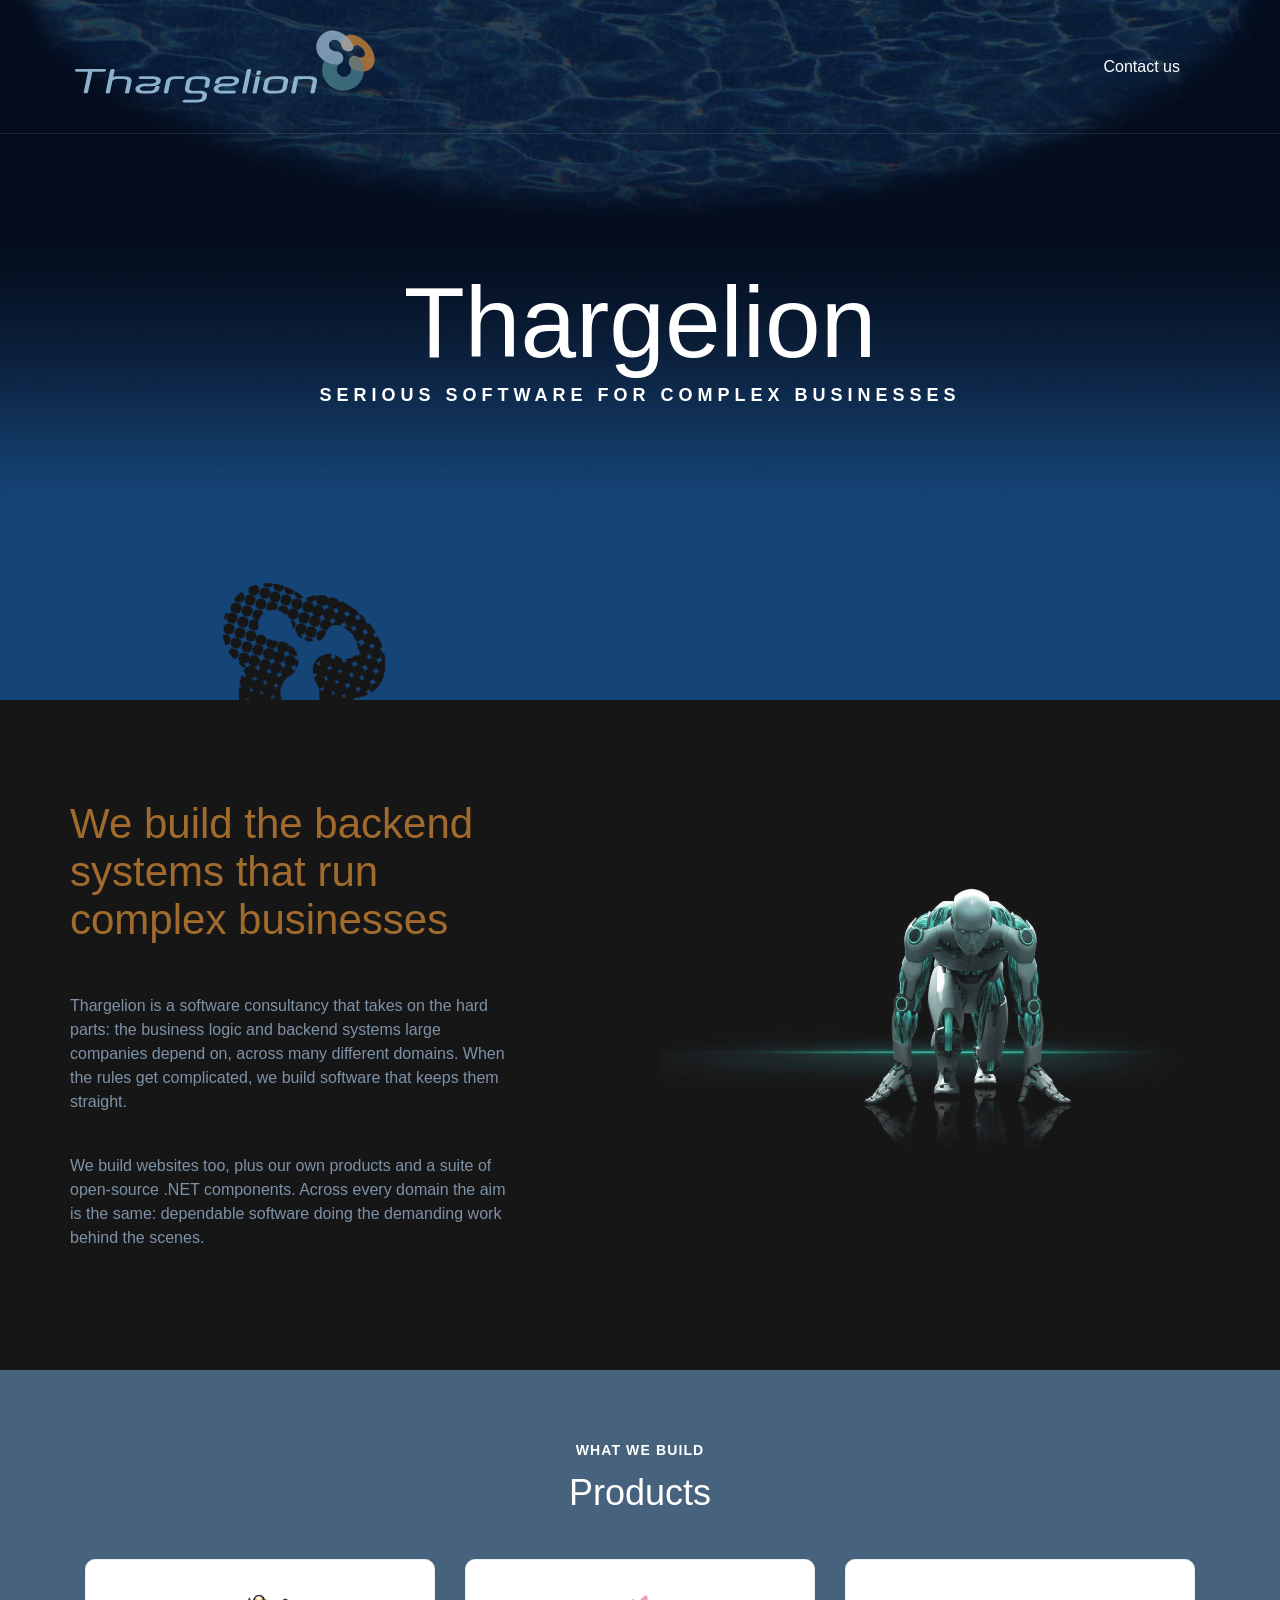
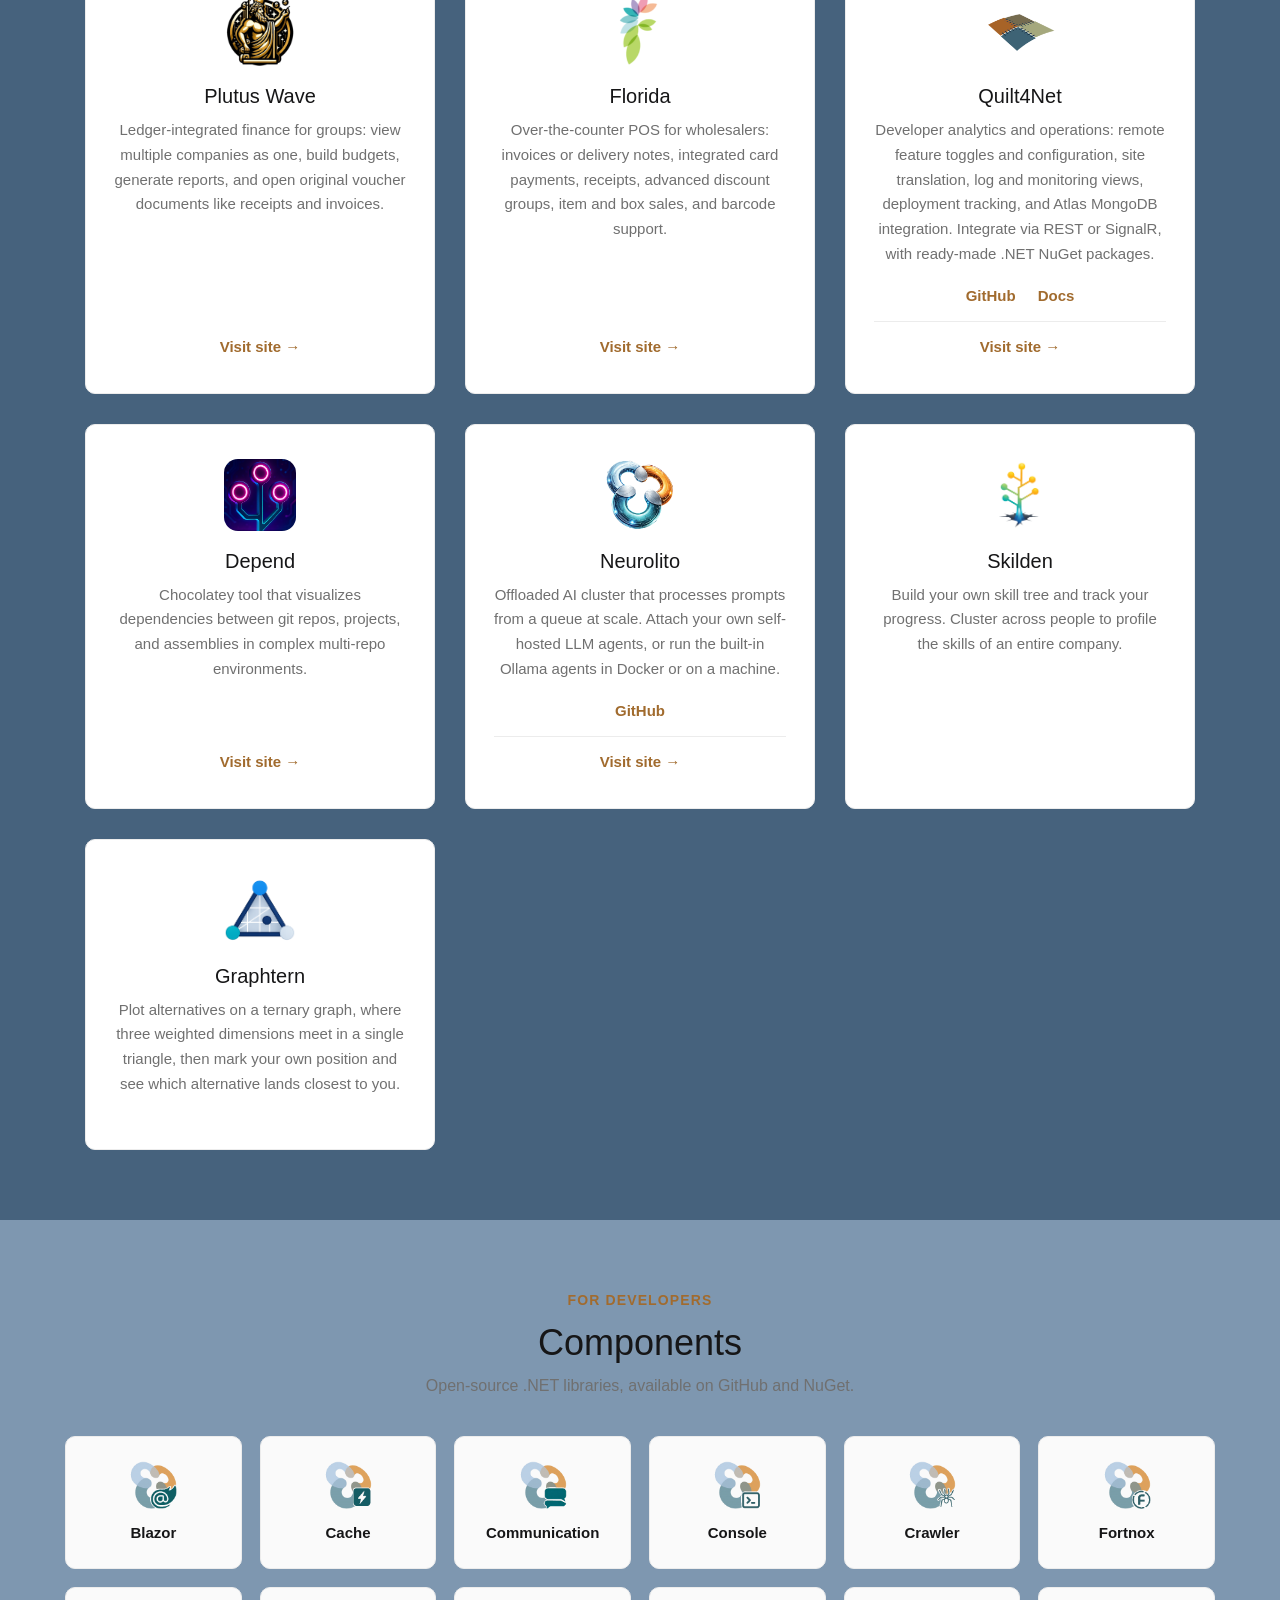
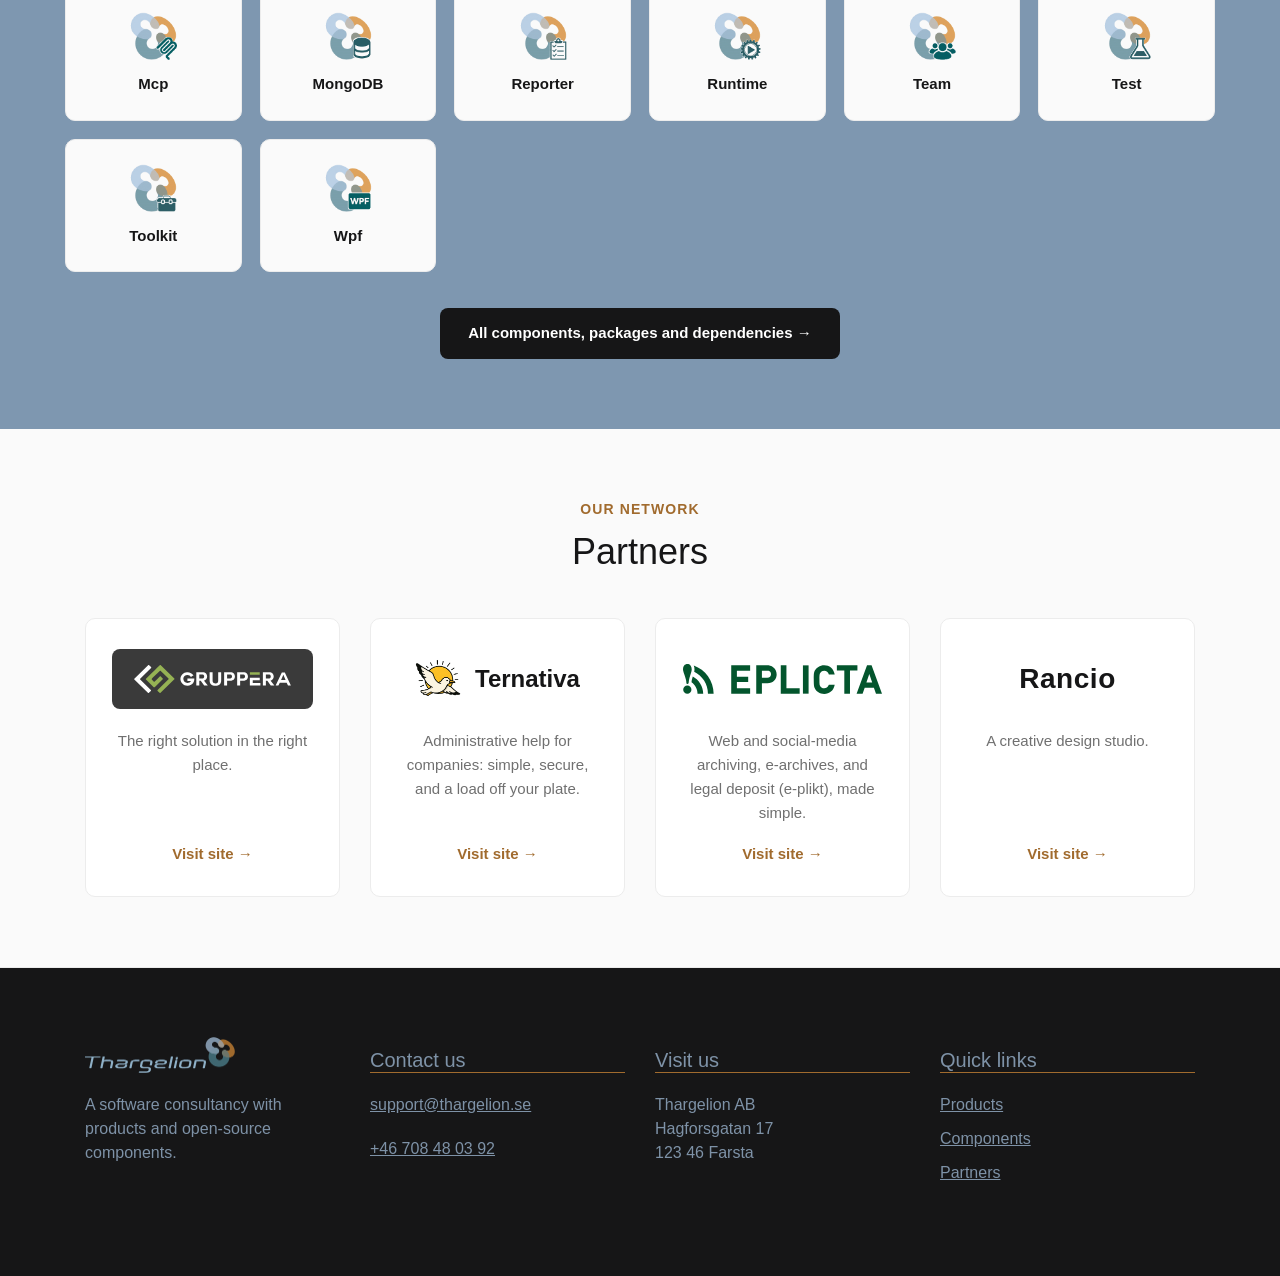
==== commit 978c61a0: "set team" ====
--- a/index.html
+++ b/index.html
@@ -20,7 +20,7 @@
 	<meta name="twitter:description" content="A software consultancy building the backend systems and business logic large companies rely on - plus websites, products, and open-source .NET components.">
 	<meta name="twitter:image" content="https://thargelion.se/assets/thargelion-logo.png">
 	<script type="application/ld+json">{"@context":"https://schema.org","@graph":[{"@type":"Organization","@id":"https://thargelion.se/#organization","name":"Thargelion","legalName":"Thargelion AB","url":"https://thargelion.se/","logo":"https://thargelion.se/assets/thargelion-logo.png","email":"support@thargelion.se","telephone":"+46708480392","description":"A software consultancy building backend systems and business logic for large companies, plus websites, products, and open-source .NET components.","address":{"@type":"PostalAddress","streetAddress":"Hagforsgatan 17","postalCode":"123 46","addressLocality":"Farsta","addressCountry":"SE"},"sameAs":["https://github.com/Tharga"]},{"@type":"WebSite","@id":"https://thargelion.se/#website","url":"https://thargelion.se/","name":"Thargelion","inLanguage":"en","publisher":{"@id":"https://thargelion.se/#organization"}}]}</script>
-	<script type="application/ld+json">{"@context":"https://schema.org","@type":"ItemList","name":"Thargelion products","itemListElement":[{"@type":"ListItem","position":1,"item":{"@type":"SoftwareApplication","name":"Plutus Wave","url":"https://plutuswave.se/","applicationCategory":"FinanceApplication","operatingSystem":"Web","description":"Ledger-integrated finance for company groups: view multiple companies as one, build budgets, generate reports, and open original voucher documents."}},{"@type":"ListItem","position":2,"item":{"@type":"SoftwareApplication","name":"Florida","url":"https://floridakassa.se/","applicationCategory":"BusinessApplication","description":"Over-the-counter POS for wholesalers: invoices or delivery notes, integrated card payments, discount groups, and barcode support."}},{"@type":"ListItem","position":3,"item":{"@type":"SoftwareApplication","name":"Quilt4Net","url":"https://quilt4.com/","applicationCategory":"DeveloperApplication","description":"Developer analytics and operations: feature toggles, configuration, logging and monitoring, and Atlas MongoDB integration, with .NET client packages."}},{"@type":"ListItem","position":4,"item":{"@type":"SoftwareApplication","name":"Depend","url":"https://community.chocolatey.org/packages/depend","applicationCategory":"DeveloperApplication","description":"A Chocolatey tool that visualizes dependencies between git repos, projects, and assemblies in complex multi-repo environments."}},{"@type":"ListItem","position":5,"item":{"@type":"SoftwareApplication","name":"Neurolito","url":"https://neurolito.com/","applicationCategory":"BusinessApplication","description":"An offloaded AI cluster that processes prompts from a queue at scale, with self-hosted or built-in Ollama agents."}},{"@type":"ListItem","position":6,"item":{"@type":"SoftwareApplication","name":"Skilden","url":"http://skilden.com/","applicationCategory":"BusinessApplication","description":"Build a skill tree and track progress; cluster across people to profile the skills of an entire company."}}]}</script>
+	<script type="application/ld+json">{"@context":"https://schema.org","@type":"ItemList","name":"Thargelion products","itemListElement":[{"@type":"ListItem","position":1,"item":{"@type":"SoftwareApplication","name":"Plutus Wave","url":"https://plutuswave.se/","applicationCategory":"FinanceApplication","operatingSystem":"Web","description":"Ledger-integrated finance for company groups: view multiple companies as one, build budgets, generate reports, and open original voucher documents."}},{"@type":"ListItem","position":2,"item":{"@type":"SoftwareApplication","name":"Florida","url":"https://floridakassa.se/","applicationCategory":"BusinessApplication","description":"Over-the-counter POS for wholesalers: invoices or delivery notes, integrated card payments, discount groups, and barcode support."}},{"@type":"ListItem","position":3,"item":{"@type":"SoftwareApplication","name":"Quilt4Net","url":"https://quilt4.com/","applicationCategory":"DeveloperApplication","description":"Developer analytics and operations: feature toggles, configuration, logging and monitoring, and Atlas MongoDB integration, with .NET client packages."}},{"@type":"ListItem","position":4,"item":{"@type":"SoftwareApplication","name":"Depend","url":"https://community.chocolatey.org/packages/depend","applicationCategory":"DeveloperApplication","description":"A Chocolatey tool that visualizes dependencies between git repos, projects, and assemblies in complex multi-repo environments."}},{"@type":"ListItem","position":5,"item":{"@type":"SoftwareApplication","name":"Neurolito","url":"https://neurolito.com/","applicationCategory":"BusinessApplication","description":"An offloaded AI cluster that processes prompts from a queue at scale, with self-hosted or built-in Ollama agents."}},{"@type":"ListItem","position":6,"item":{"@type":"SoftwareApplication","name":"Skilden","url":"http://skilden.com/","applicationCategory":"BusinessApplication","description":"Build a skill tree and track progress; cluster across people to profile the skills of an entire company."}},{"@type":"ListItem","position":7,"item":{"@type":"SoftwareApplication","name":"Graphtern","applicationCategory":"BusinessApplication","description":"Plot alternatives on a ternary graph and see which one sits closest to your own position, weighing three dimensions at once."}}]}</script>
 
 
 		<script type="text/javascript">
@@ -321,6 +321,7 @@
 <div class="thg-card"><img src="assets/product-depend.png" alt="Depend" width="72" height="72"><h3>Depend</h3><p>Chocolatey tool that visualizes dependencies between git repos, projects, and assemblies in complex multi-repo environments.</p><a class="thg-visit" href="https://community.chocolatey.org/packages/depend" target="_blank" rel="noopener">Visit site &rarr;</a></div>
 <div class="thg-card"><img src="assets/product-neurolito.png" alt="Neurolito" width="72" height="72"><h3>Neurolito</h3><p>Offloaded AI cluster that processes prompts from a queue at scale. Attach your own self-hosted LLM agents, or run the built-in Ollama agents in Docker or on a machine.</p><div class="thg-cardlinks"><a class="thg-link" href="https://github.com/Neurolito" target="_blank" rel="noopener">GitHub</a></div><a class="thg-visit" href="https://neurolito.com/" target="_blank" rel="noopener">Visit site &rarr;</a></div>
 <div class="thg-card"><img src="assets/product-skilden.png" alt="Skilden" width="72" height="72"><h3>Skilden</h3><p>Build your own skill tree and track your progress. Cluster across people to profile the skills of an entire company.</p></div>
+<div class="thg-card"><img src="assets/product-graphtern.png" alt="Graphtern" width="72" height="72"><h3>Graphtern</h3><p>Plot alternatives on a ternary graph, where three weighted dimensions meet in a single triangle, then mark your own position and see which alternative lands closest to you.</p></div>
 </div>
 </div>
 </section>
@@ -352,9 +353,9 @@
 <div class="thg-ctile"><img src="assets/component-fortnox.png" alt="" width="48" height="48"><span>Fortnox</span></div>
 <div class="thg-ctile"><img src="assets/component-mcp.png" alt="" width="48" height="48"><span>Mcp</span></div>
 <div class="thg-ctile"><img src="assets/component-mongodb.png" alt="" width="48" height="48"><span>MongoDB</span></div>
-<div class="thg-ctile"><img src="assets/component-platform.png" alt="" width="48" height="48"><span>Platform</span></div>
 <div class="thg-ctile"><img src="assets/component-reporter.png" alt="" width="48" height="48"><span>Reporter</span></div>
 <div class="thg-ctile"><img src="assets/component-runtime.png" alt="" width="48" height="48"><span>Runtime</span></div>
+<div class="thg-ctile"><img src="assets/component-team.png" alt="" width="48" height="48"><span>Team</span></div>
 <div class="thg-ctile"><img src="assets/component-test.png" alt="" width="48" height="48"><span>Test</span></div>
 <div class="thg-ctile"><img src="assets/component-toolkit.png" alt="" width="48" height="48"><span>Toolkit</span></div>
 <div class="thg-ctile"><img src="assets/component-wpf.png" alt="" width="48" height="48"><span>Wpf</span></div>
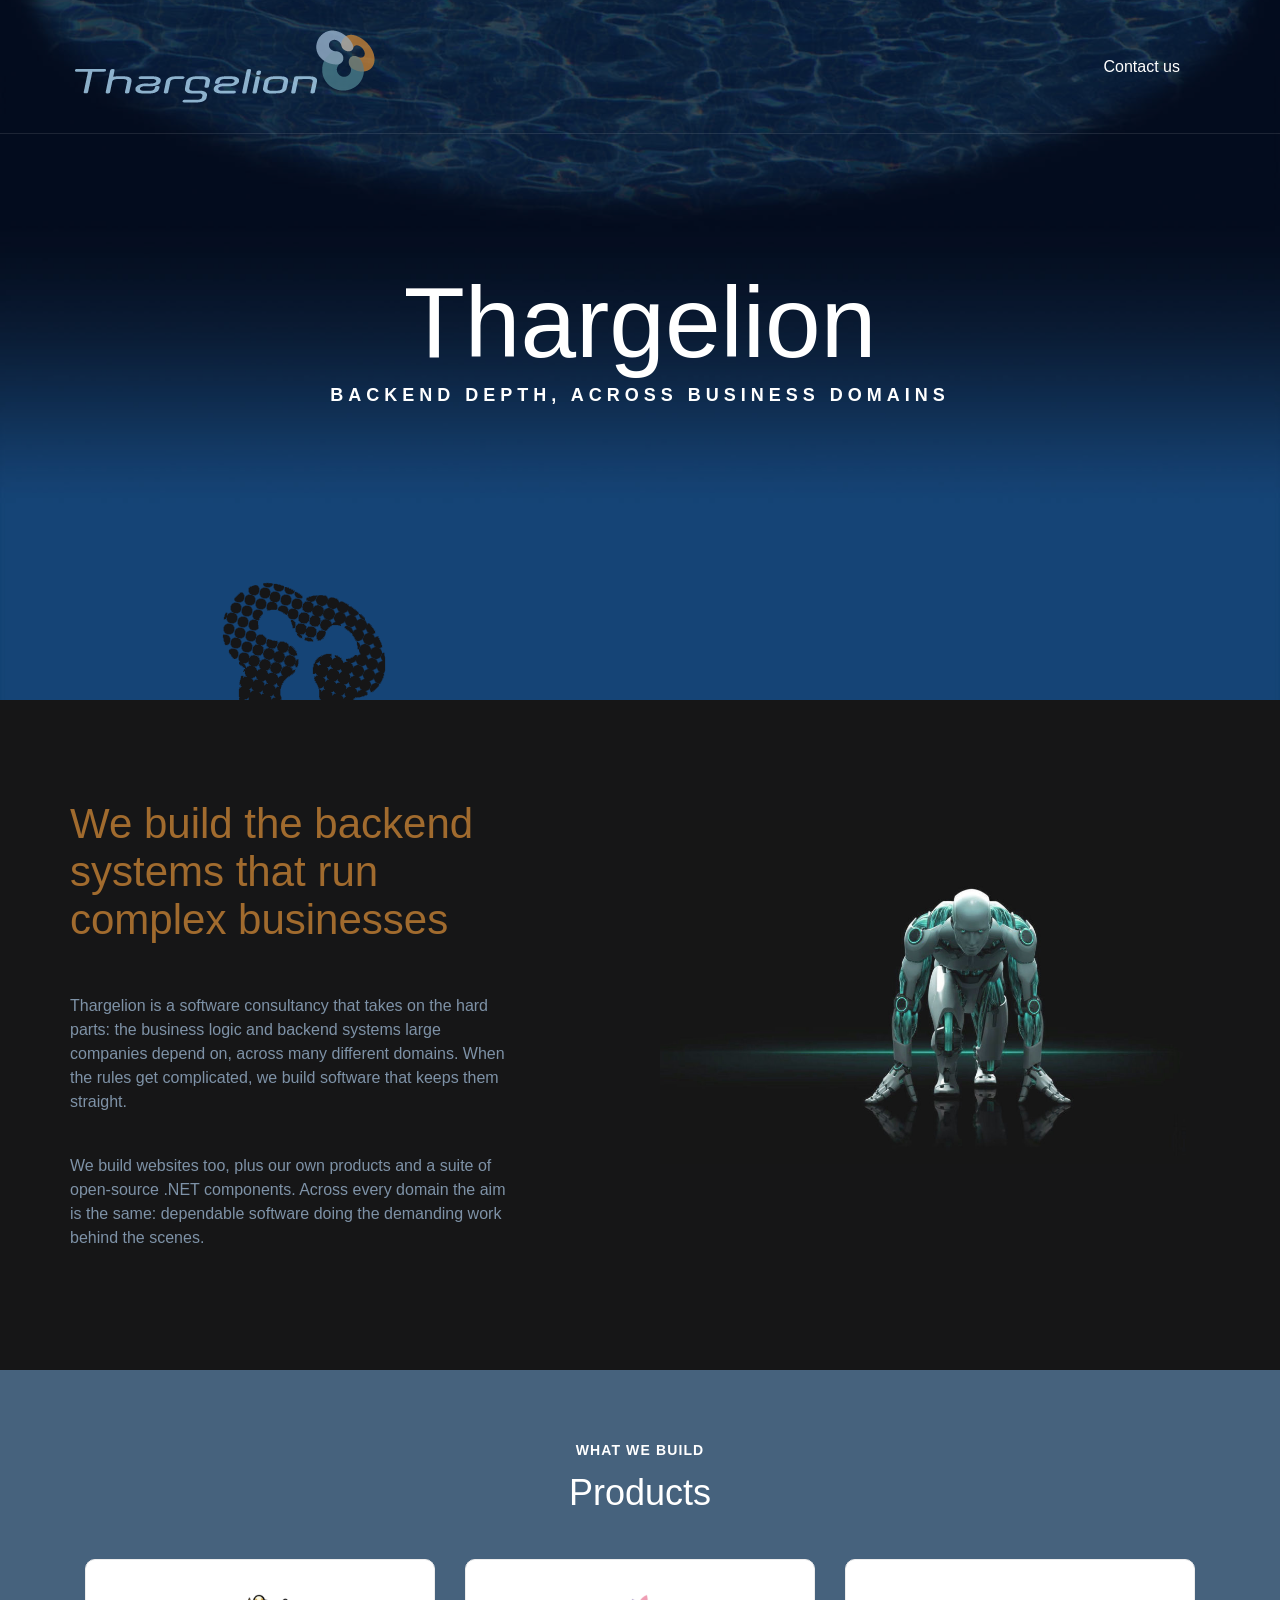
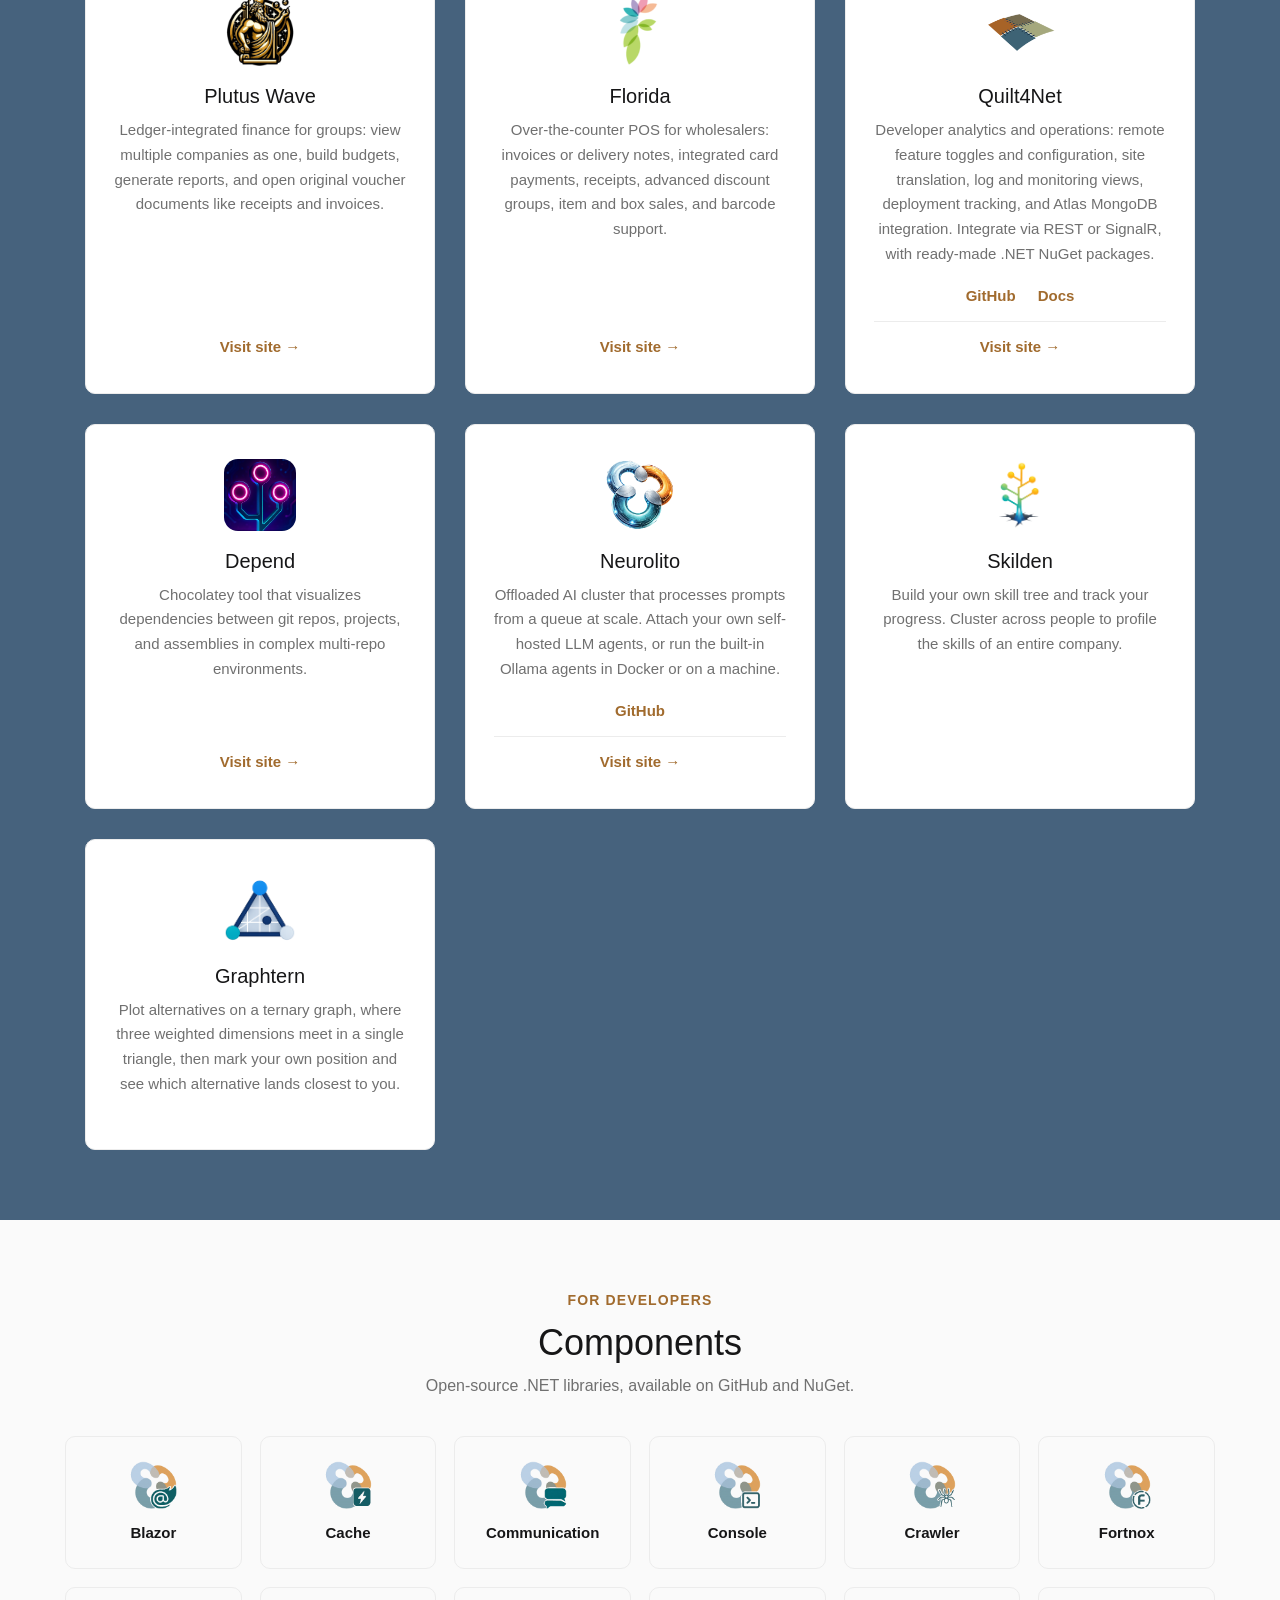
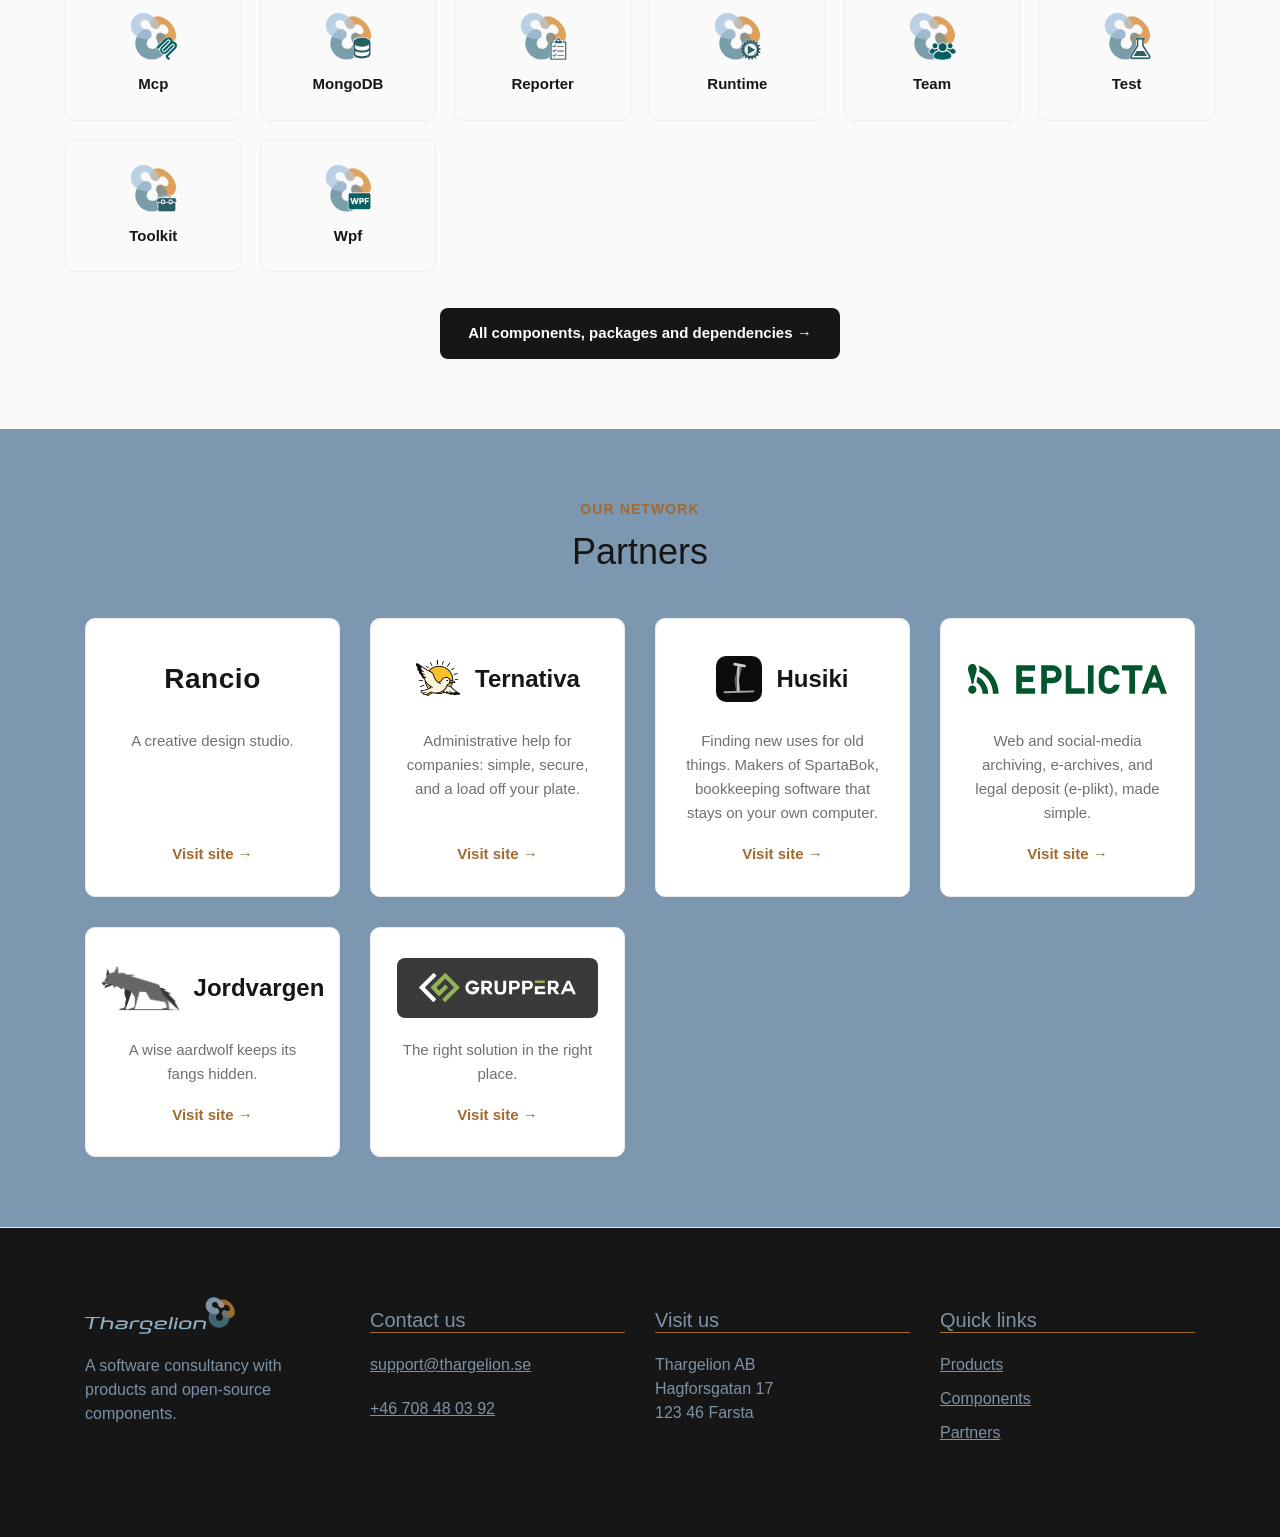
==== commit e6a81ee9: "Add Husiki and Jordvargen as partners Co-Authored-By: Claude Opus 5.5 <noreply@anthropic.com>" ====
--- a/index.html
+++ b/index.html
@@ -390,8 +390,10 @@
 <div class="thgp-grid">
 <div class="thg-pcard"><div class="thg-plogo dark"><img src="assets/partner-gruppera.svg" alt="Gruppera"></div><p>The right solution in the right place.</p><a class="thg-pvisit" href="https://gruppera.se/" target="_blank" rel="noopener">Visit site &rarr;</a></div>
 <div class="thg-pcard"><div class="thg-plogo"><img src="assets/partner-eplicta.svg" alt="Eplicta"></div><p>Web and social-media archiving, e-archives, and legal deposit (e-plikt), made simple.</p><a class="thg-pvisit" href="https://eplicta.se/" target="_blank" rel="noopener">Visit site &rarr;</a></div>
+<div class="thg-pcard"><div class="thg-plogo named"><img src="assets/partner-jordvargen.png" alt="Jordvargen"><span class="thg-pname">Jordvargen</span></div><p>A wise aardwolf keeps its fangs hidden.</p><a class="thg-pvisit" href="https://jordvargen.se/" target="_blank" rel="noopener">Visit site &rarr;</a></div>
 <div class="thg-pcard"><div class="thg-plogo"><span class="thg-wordmark">Rancio</span></div><p>A creative design studio.</p><a class="thg-pvisit" href="http://rancio.com/" target="_blank" rel="noopener">Visit site &rarr;</a></div>
 <div class="thg-pcard"><div class="thg-plogo named"><img src="assets/partner-ternativa.png" alt="Ternativa"><span class="thg-pname">Ternativa</span></div><p>Administrative help for companies: simple, secure, and a load off your plate.</p><a class="thg-pvisit" href="https://ternativa.se/" target="_blank" rel="noopener">Visit site &rarr;</a></div>
+<div class="thg-pcard"><div class="thg-plogo named"><img src="assets/partner-husiki.svg" alt="Husiki" width="46" height="46"><span class="thg-pname">Husiki</span></div><p>Finding new uses for old things. Makers of SpartaBok, bookkeeping software that stays on your own computer.</p><a class="thg-pvisit" href="https://husiki.se/" target="_blank" rel="noopener">Visit site &rarr;</a></div>
 </div>
 </div>
 </section>
